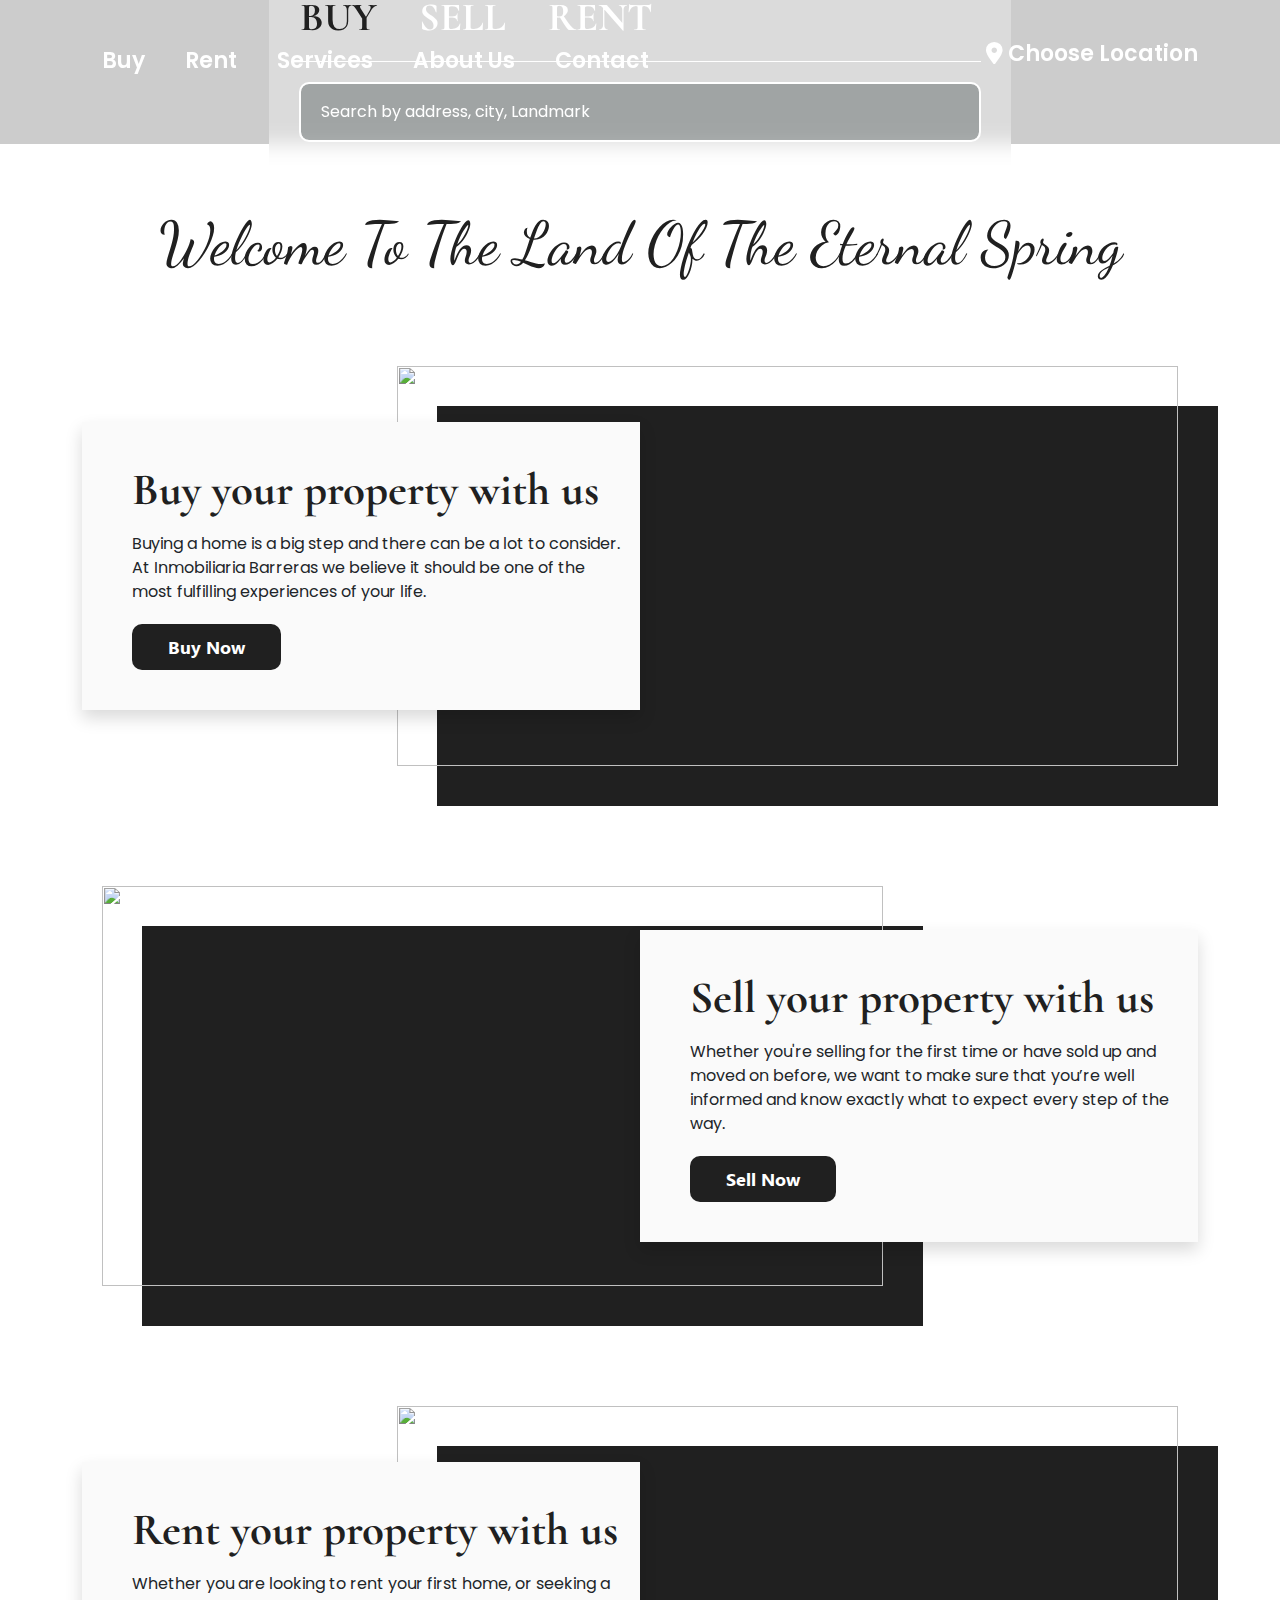
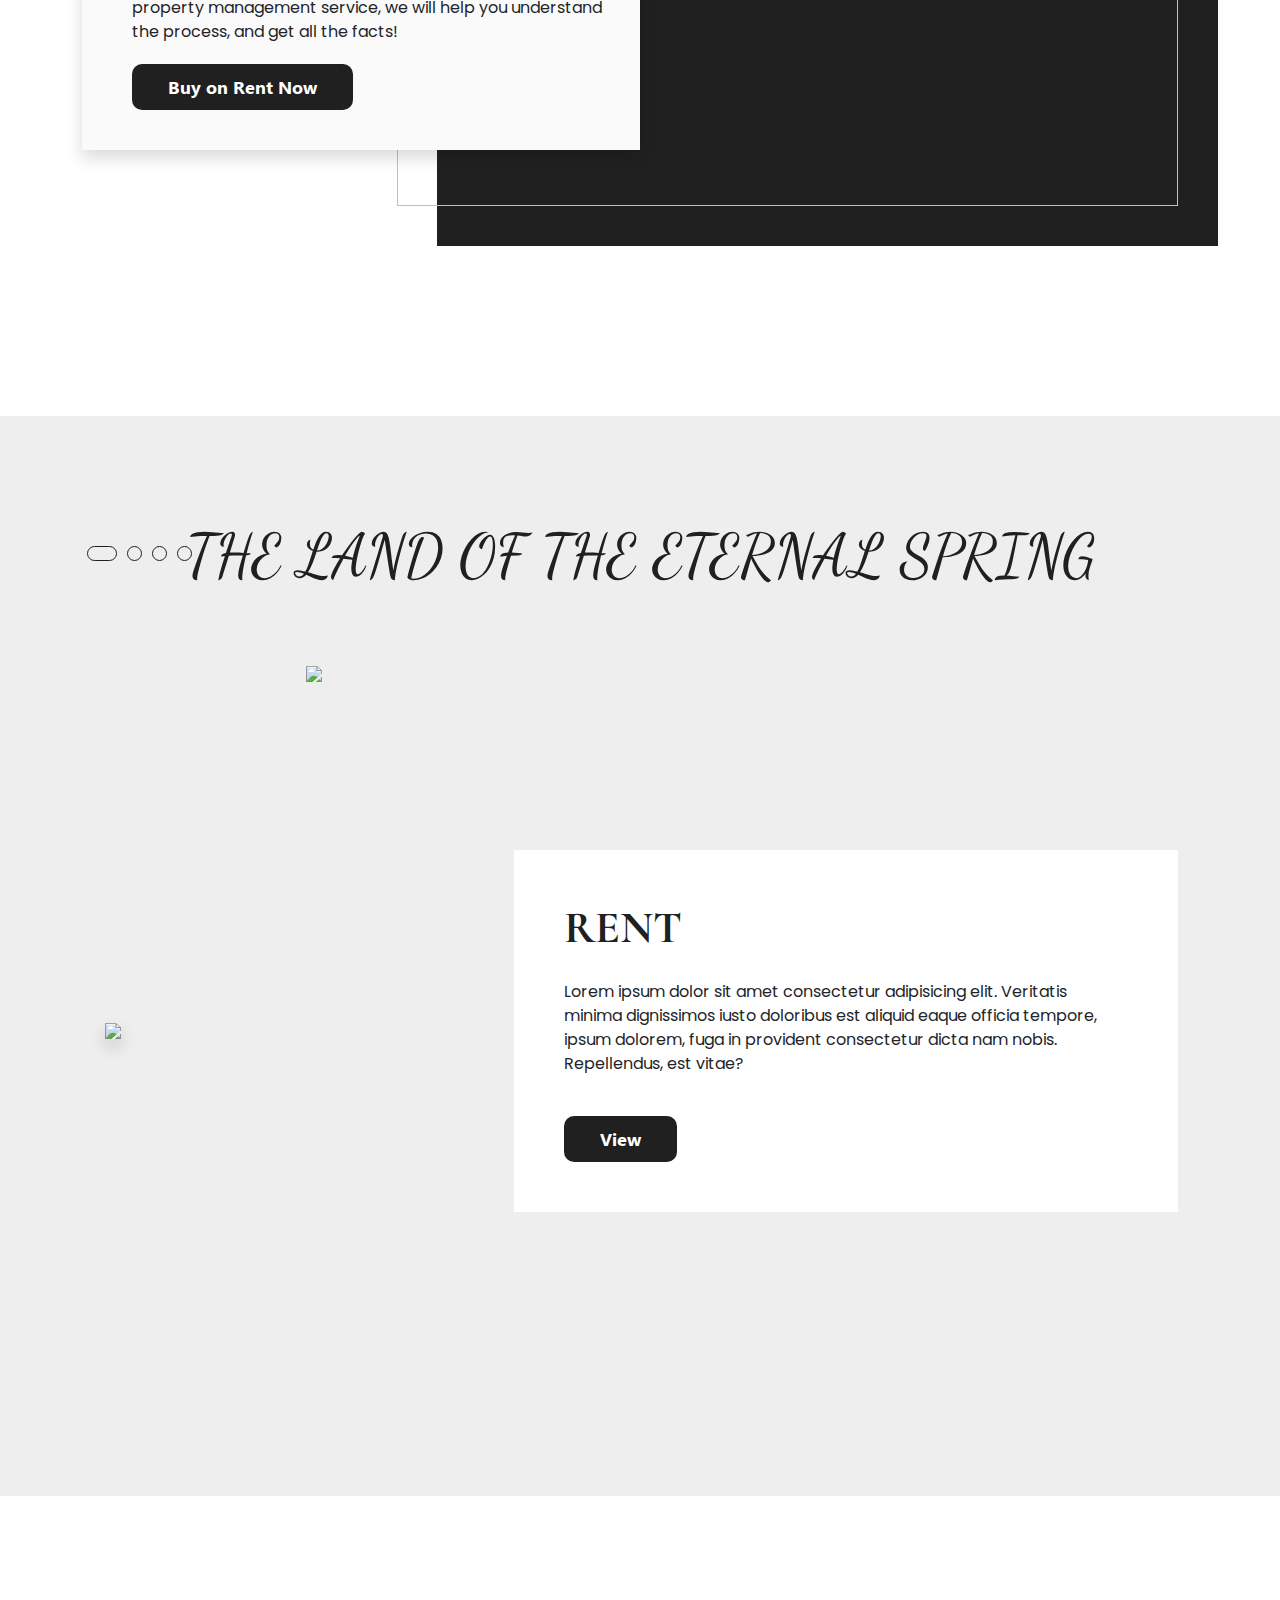
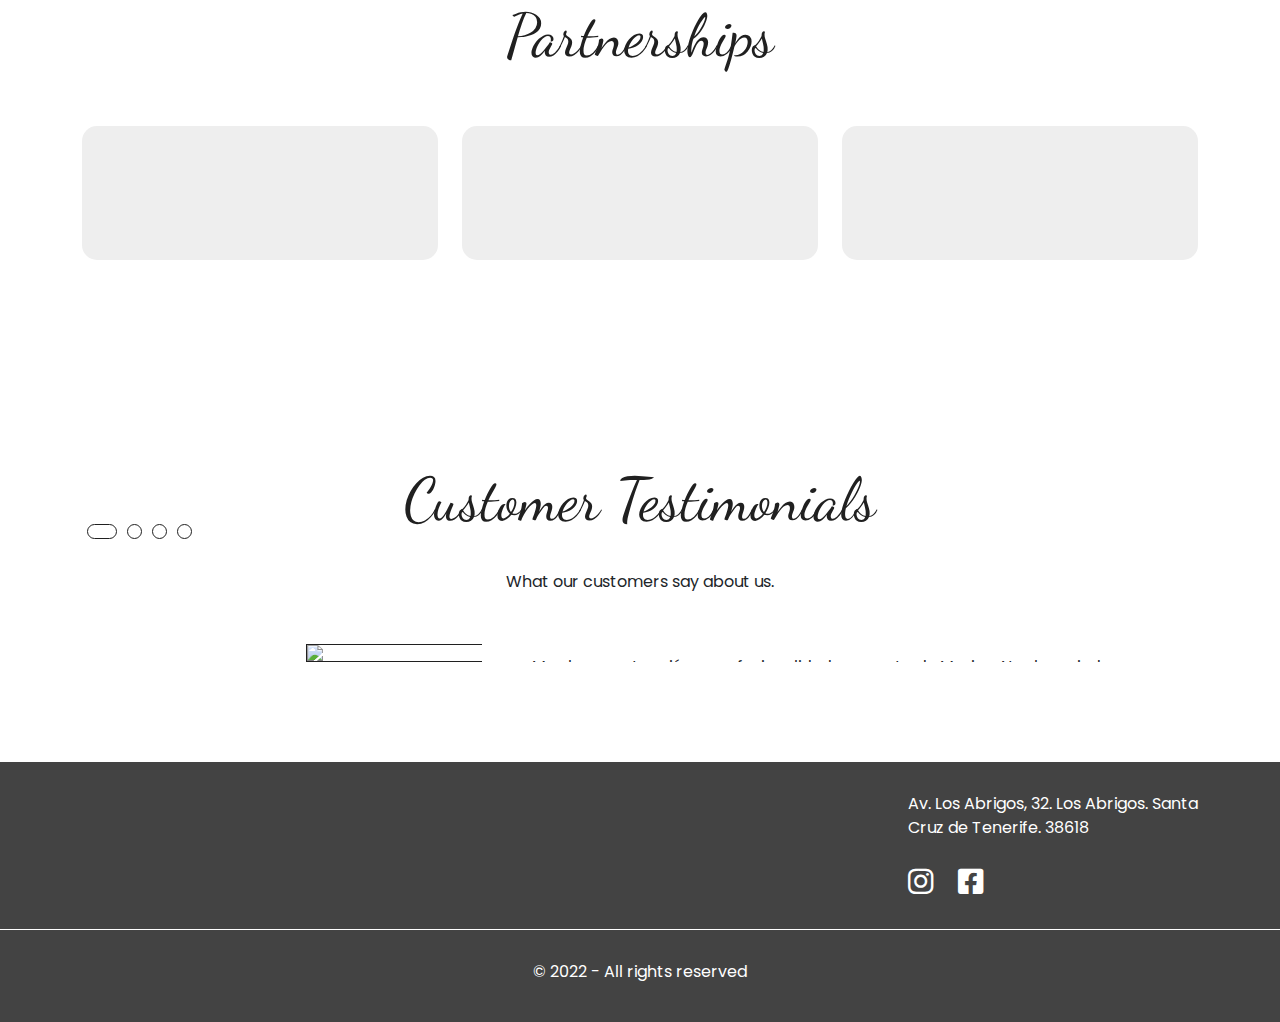
==== index.html @ 7370e5a2 "works" ====
<!doctype html>
<html lang="en">

<head>
    <title>Title</title>
    <!-- Required meta tags -->
    <meta charset="utf-8">
    <meta name="viewport" content="width=device-width, initial-scale=1, shrink-to-fit=no">

    <!-- Css File Link -->
    <link rel="stylesheet" href="assets/css/bootstrap.min.css">
    <link rel="stylesheet" href="assets/css/slick.css">
    <link rel="stylesheet" href="https://cdnjs.cloudflare.com/ajax/libs/font-awesome/6.1.1/css/all.min.css" integrity="sha512-KfkfwYDsLkIlwQp6LFnl8zNdLGxu9YAA1QvwINks4PhcElQSvqcyVLLD9aMhXd13uQjoXtEKNosOWaZqXgel0g==" crossorigin="anonymous" referrerpolicy="no-referrer"
    />
    <link rel="stylesheet" href="https://cdn.jsdelivr.net/npm/bootstrap-icons@1.8.3/font/bootstrap-icons.css">
    <link rel="stylesheet" href="assets/css/all.min.css">
    <link rel="stylesheet" href="assets/css/style.css">
</head>

<body>


    <!-- Header Start -->
    <header class="header">
        <div class="container">
            <nav class="navbar navbar-expand-lg">
                <div class=" header-content">
                    <div class="collapse navbar-collapse" id="navbarNav">
                        <ul class="navbar-nav">
                            <li class="nav-item">
                                <a class="nav-link active" aria-current="page" href="#">Buy</a>
                            </li>
                            <li class="nav-item">
                                <a class="nav-link" href="#">Rent</a>
                            </li>
                            <li class="nav-item">
                                <a class="nav-link" href="#">Services</a>
                            </li>
                            <li class="nav-item">
                                <a class="nav-link" href="#">About Us</a>
                            </li>
                            <li class="nav-item">
                                <a class="nav-link" href="#">Contact</a>
                            </li>
                        </ul>
                    </div>
                    <a class="navbar-brand header-logo pt-0 pb-0" href="#">
                        <img src="assets/images/logo.png" alt="" class="img-fluid">
                    </a>
                    <button class="navbar-toggler" type="button" data-bs-toggle="collapse" data-bs-target="#navbarNav" aria-controls="navbarNav" aria-expanded="false" aria-label="Toggle navigation">
                        <span class="navbar-toggler-icon"></span>
                    </button>
                    <div class="choose-location-content ms-auto">
                        <a href="#" class="choose-location-link">
                            <span><i class="fa-solid fa-location-dot"></i></span>
                            <span>Choose Location</span>
                        </a>
                    </div>
                </div>
            </nav>
        </div>
    </header>
    <!-- Header End -->


    <!-- Landing Section Start -->
    <section class="landing-section">
        <div class="landing-content">
            <div class="landing-video-content">
                <video autoplay muted loop playsinline preload="metadata" src="assets/images/Abama Resort.mp4" poster="assets/images/landing.png" width="100%" class="landing-video"></video>
                <!-- <img src="assets/images/video_play.png" alt="" class="img-fluid landing-video-icon"> -->
            </div>
            <div class="landing-tbas-content">
                <div class="container">
                    <div class="landing-serach">
                        <ul class="nav nav-tabs" id="myTab" role="tablist">
                            <li class="nav-item" role="presentation">
                                <button class="nav-link active ps-0" id="buy-tab" data-bs-toggle="tab" data-bs-target="#buy" type="button" role="tab" aria-controls="buy" aria-selected="true">BUY</button>
                            </li>
                            <li class="nav-item" role="presentation">
                                <button class="nav-link" id="sell-tab" data-bs-toggle="tab" data-bs-target="#sell" type="button" role="tab" aria-controls="sell" aria-selected="false">SELL</button>
                            </li>
                            <li class="nav-item" role="presentation">
                                <button class="nav-link" id="rent-tab" data-bs-toggle="tab" data-bs-target="#rent" type="button" role="tab" aria-controls="rent" aria-selected="false">RENT</button>
                            </li>
                        </ul>
                        <div class="tab-content" id="myTabContent">
                            <div class="tab-pane fade show active" id="buy" role="tabpanel" aria-labelledby="buy-tab">
                                <div class="landing-tab">
                                    <div class="landing-tab-serachbox position-relative">
                                        <input type="text" class="form-control" placeholder="Search by address, city, Landmark">
                                        <div class="landing-serach-img">
                                            <a href="#" class="btn landing-serach-btn"><img src="assets/images/serach.png" alt="" class="img-fluid"></a>
                                        </div>
                                    </div>
                                </div>
                            </div>
                            <div class="tab-pane fade" id="sell" role="tabpanel" aria-labelledby="sell-tab">
                                <div class="landing-tab">
                                    <div class="landing-tab-serachbox position-relative">
                                        <input type="text" class="form-control" placeholder="Search by address, city, Landmark">
                                        <div class="landing-serach-img">
                                            <a href="#" class="btn landing-serach-btn"><img src="assets/images/serach.png" alt="" class="img-fluid"></a>
                                        </div>
                                    </div>
                                </div>
                            </div>
                            <div class="tab-pane fade" id="rent" role="tabpanel" aria-labelledby="rent-tab">
                                <div class="landing-tab">
                                    <div class="landing-tab-serachbox position-relative">
                                        <input type="text" class="form-control" placeholder="Search by address, city, Landmark">
                                        <div class="landing-serach-img">
                                            <a href="#" class="btn landing-serach-btn"><img src="assets/images/serach.png" alt="" class="img-fluid"></a>
                                        </div>
                                    </div>
                                </div>
                            </div>
                        </div>
                    </div>
                </div>
            </div>
        </div>
    </section>
    <!-- Landing Section End -->

    <!-- Buy Property Section Start -->
    <section class="p-buy-section">
        <div class="container">
            <h2 class="p-buy-title text-center section-main-title">Welcome To The Land Of The Eternal Spring</h2>
            <div class="p-buy-content">
                <div class="p-buy-details shadow">
                    <h2 class="p-buy-details-title section-title">
                        Buy your property with us
                    </h2>
                    <p class="p-buy-details-discription section-discription">Buying a home is a big step and there can be a lot to consider. At Inmobiliaria Barreras we believe it should be one of the most fulfilling experiences of your life.</p>
                    <a href="#" class="btn btn-dark p-buy-btn">Buy Now</a>
                </div>
                <div class="p-buy-video-content">
                    <img src="assets/images/buy.png" alt="" class="img-fluid">
                    <!-- <video autoplay muted loop playsinline preload="metadata" src="assets/images/landing-v.mp4" poster="assets/images/buy.png" width="100%" height="100%" class="landing-video p-buy-video"></video> -->
                </div>
            </div>
        </div>
    </section>
    <!-- Buy Property Section End -->

    <!-- Sell Property Section Start -->
    <section class="p-sell-section">
        <div class="container">
            <div class="p-buy-content p-sell-content">
                <div class="p-buy-details  p-sell-details shadow">
                    <h2 class="p-buy-details-title section-title">
                        Sell your property with us
                    </h2>
                    <p class="p-buy-details-discription section-discription">
                        Whether you're selling for the first time or have sold up and moved on before, we want to make sure that you’re well informed and know exactly what to expect every step of the way.
                    </p>
                    <a href="#" class="btn btn-dark p-buy-btn">Sell Now</a>
                </div>
                <div class="p-buy-video-content p-sell-video-content">
                    <img src="assets/images/sell.png" alt="" class="img-fluid">
                    <!-- <video autoplay muted loop playsinline preload="metadata" src=" assets/images/sell.mov " poster=" assets/images/sell.png " width=" 100% " height=" 100% " class=" landing-video p-buy-video "></video> -->
                </div>
            </div>
        </div>
    </section>
    <!-- Sell Property Section End -->

    <!-- Rent Property Section Start -->
    <section class=" p-rent-section p-sell-section ">
        <div class=" container ">
            <div class=" p-buy-content p-rent-content ">
                <div class=" p-buy-details shadow ">
                    <h2 class=" p-buy-details-title section-title ">
                        Rent your property with us
                    </h2>
                    <p class=" p-buy-details-discription section-discription ">Whether you are looking to rent your first home, or seeking a property management service, we will help you understand the process, and get all the facts!</p>
                    <a href=" # " class=" btn btn-dark p-buy-btn p-rent-btn">Buy on Rent Now</a>
                </div>
                <div class=" p-buy-video-content ">
                    <img src="assets/images/rent.png" alt="" class="img-fluid">
                    <!-- <video autoplay muted loop playsinline preload="metadata" src=" assets/images/rent.mov " poster=" assets/images/rent.png " width=" 100% " height=" 100% " class=" landing-video p-buy-video "></video> -->
                </div>
            </div>
        </div>
    </section>
    <!-- Rent Property Section End -->

    <!-- Rent Property Slider Start -->
    <section class=" rent-slider-section ">
        <div class=" container ">
            <div class=" rent-slider-content ">
                <h2 class="rent-slider-title text-center section-main-title ">THE LAND OF THE ETERNAL SPRING
                </h2>
                <div class="rent-slider-list">
                    <div class="rent-slider-item ">
                        <div class=" rent-slider-img ">
                            <img src="assets/images/rent_3.png " alt=" " class="img-fluid">
                            <div class="rent-slider-img-two shadow">
                                <img src="assets/images/rent_4.png " alt=" " class="img-fluid">
                            </div>
                            <div class="rent-slider-details bg-white ">
                                <h2 class="rent-slider-details-title section-title">RENT</h2>
                                <p class="rent-slider-details-discription section-discription">Lorem ipsum dolor sit amet consectetur adipisicing elit. Veritatis minima dignissimos iusto doloribus est aliquid eaque officia tempore, ipsum dolorem, fuga in provident consectetur dicta nam nobis. Repellendus, est vitae?</p>
                                <a href="#" class="btn btn-dark ">View</a>
                            </div>
                        </div>
                    </div>
                    <div class="rent-slider-item ">
                        <div class=" rent-slider-img ">
                            <img src="assets/images/rent_3.png " alt=" " class="img-fluid">
                            <div class="rent-slider-img-two shadow">
                                <img src="assets/images/rent_4.png " alt=" " class="img-fluid">
                            </div>
                            <div class="rent-slider-details bg-white ">
                                <h2 class="rent-slider-details-title section-title">RENT</h2>
                                <p class="rent-slider-details-discription section-discription">Lorem ipsum dolor sit amet consectetur adipisicing elit. Veritatis minima dignissimos iusto doloribus est aliquid eaque officia tempore, ipsum dolorem, fuga in provident consectetur dicta nam nobis. Repellendus, est vitae?</p>
                                <a href="#" class="btn btn-dark ">View</a>
                            </div>
                        </div>
                    </div>
                    <div class="rent-slider-item ">
                        <div class=" rent-slider-img ">
                            <img src="assets/images/rent_3.png " alt=" " class="img-fluid">
                            <div class="rent-slider-img-two shadow">
                                <img src="assets/images/rent_4.png " alt=" " class="img-fluid">
                            </div>
                            <div class="rent-slider-details bg-white ">
                                <h2 class="rent-slider-details-title section-title">RENT</h2>
                                <p class="rent-slider-details-discription section-discription">Lorem ipsum dolor sit amet consectetur adipisicing elit. Veritatis minima dignissimos iusto doloribus est aliquid eaque officia tempore, ipsum dolorem, fuga in provident consectetur dicta nam nobis. Repellendus, est vitae?</p>
                                <a href="#" class="btn btn-dark ">View</a>
                            </div>
                        </div>
                    </div>
                    <div class="rent-slider-item ">
                        <div class=" rent-slider-img ">
                            <img src="assets/images/rent_3.png " alt=" " class="img-fluid">
                            <div class="rent-slider-img-two shadow">
                                <img src="assets/images/rent_4.png " alt=" " class="img-fluid">
                            </div>
                            <div class="rent-slider-details bg-white ">
                                <h2 class="rent-slider-details-title section-title">RENT</h2>
                                <p class="rent-slider-details-discription section-discription">Lorem ipsum dolor sit amet consectetur adipisicing elit. Veritatis minima dignissimos iusto doloribus est aliquid eaque officia tempore, ipsum dolorem, fuga in provident consectetur dicta nam nobis. Repellendus, est vitae?</p>
                                <a href="#" class="btn btn-dark ">View</a>
                            </div>
                        </div>
                    </div>

                </div>
            </div>
        </div>
    </section>
    <!-- Rent Property Slider End -->


    <!-- Partnerships Section Start -->
    <section class="partnership-section">
        <div class="container">
            <div class="partnership-content">
                <h2 class="partnership-title section-main-title text-center">Partnerships</h2>
                <div class="row">

                    <div class="col col-12 col-md-4">
                        <div class="partnership-item text-center">
                            <div class="partnership-img">
                                <img src="assets/images/tyco.png" alt="" class="img-fluid">
                            </div>
                        </div>
                    </div>
                    <div class="col col-12 col-md-4">
                        <div class="partnership-item text-center">
                            <div class="partnership-img">
                                <img src="assets/images/caser.png" alt="" class="img-fluid">
                            </div>
                        </div>
                    </div>
                    <div class="col col-12 col-md-4">
                        <div class="partnership-item text-center">
                            <div class="partnership-img">
                                <img src="assets/images/iberdrola.png" alt="" class="img-fluid">
                            </div>
                        </div>
                    </div>

                </div>
            </div>
        </div>
    </section>
    <!-- Partnerships Section End -->


    <!-- Lorenzo Section Start -->
    <section class="lorenzo-section">
        <div class="container">
            <div class="lorenzo-content">
                <h2 class="rent-slider-title text-center section-main-title lorenzo-title">Customer Testimonials
                </h2>
                <h4 class="lorenzo-subtitle text-center section-discription">What our customers say about us.
                </h4>
                <div class="rent-slider-list lorenzo-list">

                    <div class="rent-slider-item lorenzo-item">
                        <div class=" rent-slider-img  lorenzo-img">
                            <img src="assets/images/gara.png " alt=" " class="img-fluid">
                            <div class="rent-slider-details bg-white lorenzo-details">
                                <h2 class="rent-slider-details-title lorenzo-details-title section-title">Gara Lorenzo Martin
                                </h2>
                                <p class="rent-slider-details-discription section-discription mb-0 lorenzo-discription">
                                    Muy buena atención y profesionalidad por parte de Marina. Nos ha guiado y nos ha ayudado en todo el proceso de compraventa de la vivienda. Ahora somos propietarios y aún estamos en contacto. Recomendados 100%.</p>
                            </div>
                        </div>
                    </div>
                    <div class="rent-slider-item lorenzo-item">
                        <div class=" rent-slider-img  lorenzo-img">
                            <img src="assets/images/gara.png " alt=" " class="img-fluid">
                            <div class="rent-slider-details bg-white lorenzo-details">
                                <h2 class="rent-slider-details-title lorenzo-details-title section-title">Gara Lorenzo Martin
                                </h2>
                                <p class="rent-slider-details-discription section-discription mb-0 lorenzo-discription">
                                    Muy buena atención y profesionalidad por parte de Marina. Nos ha guiado y nos ha ayudado en todo el proceso de compraventa de la vivienda. Ahora somos propietarios y aún estamos en contacto. Recomendados 100%.</p>
                            </div>
                        </div>
                    </div>
                    <div class="rent-slider-item lorenzo-item">
                        <div class=" rent-slider-img  lorenzo-img">
                            <img src="assets/images/gara.png " alt=" " class="img-fluid">
                            <div class="rent-slider-details bg-white lorenzo-details">
                                <h2 class="rent-slider-details-title lorenzo-details-title section-title">Gara Lorenzo Martin
                                </h2>
                                <p class="rent-slider-details-discription section-discription mb-0 lorenzo-discription">
                                    Muy buena atención y profesionalidad por parte de Marina. Nos ha guiado y nos ha ayudado en todo el proceso de compraventa de la vivienda. Ahora somos propietarios y aún estamos en contacto. Recomendados 100%.</p>
                            </div>
                        </div>
                    </div>
                    <div class="rent-slider-item lorenzo-item">
                        <div class=" rent-slider-img  lorenzo-img">
                            <img src="assets/images/gara.png " alt=" " class="img-fluid">
                            <div class="rent-slider-details bg-white lorenzo-details">
                                <h2 class="rent-slider-details-title lorenzo-details-title section-title">Gara Lorenzo Martin
                                </h2>
                                <p class="rent-slider-details-discription section-discription mb-0 lorenzo-discription">
                                    Muy buena atención y profesionalidad por parte de Marina. Nos ha guiado y nos ha ayudado en todo el proceso de compraventa de la vivienda. Ahora somos propietarios y aún estamos en contacto. Recomendados 100%.</p>
                            </div>
                        </div>
                    </div>

                </div>
            </div>
        </div>
    </section>
    <!-- Lorenzo Section End -->


    <!-- Footer Start -->
    <footer class="footer">
        <div class="container">
            <div class="footer-content">
                <div class="footer-logo">
                    <a href="#"> <img src="assets/images/logo.png" alt="" class="img-fluid"></a>
                </div>
                <div class="footer-contact">
                    <a href="#" class="text-decoration-none">
                        <h4 class="footer-location section-discription text-white">
                            <img src="assets/images/location.png" alt="" class="img-fluid"> Av. Los Abrigos, 32. Los Abrigos. Santa <br> Cruz de Tenerife. 38618</h4>
                    </a>
                    <div class="footer-social">
                        <a href="#" class="footer-social-insta text-decoration-none">
                            <i class="fa-brands fa-instagram"></i>
                        </a>
                        <a href="#" class="footer-social-facebook text-decoration-none">
                            <i class="fa-brands fa-facebook-square"></i>
                        </a>
                    </div>
                </div>
            </div>
        </div>
        <div class="footer-copyright">
            <h5 class="section-discription text-center text-white">© 2022 - All rights reserved</h5>
        </div>
    </footer>
    <!-- Footer end -->






    <!-- Js File Link -->
    <script src=" assets/js/jquery-3.6.0.min.js "></script>
    <script src=" assets/js/bootstrap.bundle.min.js "></script>
    <script src=" assets/js/slick.min.js "></script>
    <script src=" assets/js/custom.js "></script>
</body>

</html>
---- assets/css/style.css ----
@import url('https://fonts.googleapis.com/css2?family=Cormorant:ital,wght@0,300;0,400;0,500;0,600;0,700;1,300;1,400;1,500;1,600;1,700&family=Dancing+Script:wght@400;500;600;700&family=Poppins:ital,wght@0,100;0,200;0,300;0,400;0,500;0,600;0,700;0,800;0,900;1,100;1,200;1,300;1,400;1,500;1,600;1,700;1,800;1,900&display=swap');
@font-face {
    font-family: 'Segoe UI';
    src: url('../webfonts/SegoeUI-Bold.woff2') format('woff2'), url('../webfonts/SegoeUI-Bold.woff') format('woff'), url('../webfonts/SegoeUI-Bold.ttf') format('truetype');
    font-weight: bold;
    font-style: normal;
    font-display: swap;
}

@font-face {
    font-family: 'Segoe UI';
    src: url('../webfonts/SegoeUI-BoldItalic.woff2') format('woff2'), url('../webfonts/SegoeUI-BoldItalic.woff') format('woff'), url('../webfonts/SegoeUI-BoldItalic.ttf') format('truetype');
    font-weight: bold;
    font-style: italic;
    font-display: swap;
}

@font-face {
    font-family: 'Segoe UI';
    src: url('../webfonts/SegoeUI-Italic.woff2') format('woff2'), url('../webfonts/SegoeUI-Italic.woff') format('woff'), url('../webfonts/SegoeUI-Italic.ttf') format('truetype');
    font-weight: normal;
    font-style: italic;
    font-display: swap;
}

@font-face {
    font-family: 'Segoe UI';
    src: url('../webfonts/SegoeUI.woff2') format('woff2'), url('../webfonts/SegoeUI.woff') format('woff'), url('../webfonts/SegoeUI.ttf') format('truetype');
    font-weight: normal;
    font-style: normal;
    font-display: swap;
}


/************ Common Class Start ******************/

.section-main-title {
    font-size: 60px;
    line-height: 80px;
    font-weight: 400;
    color: #202020;
    font-family: 'Dancing Script', cursive;
    margin-bottom: 82px;
}

.section-title {
    font-size: 60px;
    line-height: 80px;
    font-weight: bold;
    color: #202020;
    font-family: 'Cormorant', serif;
}

.section-discription {
    font-size: 20px;
    font-weight: 400;
    line-height: 30px;
    font-family: 'Poppins', sans-serif;
}

.btn {
    transition: 0.5s;
}

.btn:focus {
    box-shadow: none;
}

.btn:hover {
    opacity: 0.9;
    transition: 0.5s;
}


/************ Common Class End ******************/


/************** Header Start **************/

.nav-link {
    font-size: 22px;
    font-weight: 600;
    line-height: 33px;
    color: #ffffff;
    padding-top: 14px;
    padding-bottom: 0;
    font-family: 'Poppins', sans-serif;
}

.nav-link:hover {
    color: #ffffff;
    opacity: 0.8;
}

.navbar-expand-lg .navbar-nav .nav-link {
    padding-right: 20px;
    padding-left: 20px;
}

.navbar {
    padding-top: 30px;
    padding-bottom: 0;
    z-index: 2;
}

.header-content {
    display: flex;
    align-items: center;
    width: 100%;
}

.header-logo {
    margin-left: 100px;
}

.navbar-collapse {
    flex-grow: unset;
}

.choose-location-link {
    text-decoration: none;
    font-size: 22px;
    font-weight: 600;
    line-height: 33px;
    color: #ffffff;
    font-family: 'Poppins', sans-serif;
}


/************** Header End **************/


/***************** Landing Section Start ***************/

.landing-section {
    margin-top: -90px;
    position: relative;
    z-index: 1;
}

.landing-video-content {
    position: relative;
}

.landing-video-content img {
    width: 100px;
    position: absolute;
    top: 50%;
    left: 50%;
    transform: translate(-50%, -50%);
    border-radius: 50%;
}

.landing-video-content::before {
    content: "";
    position: absolute;
    left: 0;
    top: 0;
    background-color: rgba(0, 0, 0, 0.2);
    width: 100%;
    height: 100%;
}


/* Landing Tab Start */

.landing-tbas-content {
    position: absolute;
    top: 50%;
    left: 50%;
    transform: translate(-50%, -50%);
}

.landing-serach {
    width: 742px;
    max-width: 100%;
    padding: 30px;
    background-color: rgba(255, 255, 255, 0.3);
    border-radius: 10px;
    backdrop-filter: blur(10px);
}

.nav-tabs .nav-item.show .nav-link,
.nav-tabs .nav-link.active {
    color: #202020;
    background-color: transparent;
    border-color: transparent;
}

.nav-tabs .nav-link {
    padding: 0 20px 17px;
    font-size: 40px;
    font-weight: bold;
    line-height: 53px;
    font-family: 'Cormorant', serif;
}

.nav-tabs .nav-link:focus,
.nav-tabs .nav-link:hover {
    border-color: transparent;
}

.nav-tabs {
    border-bottom: 1px solid #ffffff;
    margin-bottom: 20px;
}

.form-control::placeholder {
    font-size: 16px;
    font-weight: 400;
    line-height: 25px;
    color: #ffffff;
    font-family: 'Poppins', sans-serif;
}

.form-control {
    padding: 16px 20px;
    background-color: rgba(101, 109, 109, 0.5);
    border: 2px solid #ffffff;
    border-radius: 10px;
}

.form-control:focus {
    box-shadow: none;
    background-color: rgba(101, 109, 109, 0.5);
    border-color: #ffffff;
    color: #ffffff;
}

.landing-serach-img {
    position: absolute;
    right: 25px;
    top: 15px;
    z-index: 1;
}

.landing-serach-btn {
    border: none;
    font-size: 0;
    padding: 0;
}


/* Landing Tab End */


/***************** Landing Section End ***************/


/********** Propertices Section Start ***************/

.property-detail-slider-section {
    margin-top: 0;
}

.properties-section {
    background-image: url('../images/lake.png');
    background-repeat: no-repeat;
    background-size: cover;
    margin-top: -90px;
    position: relative;
}

.properties-title {
    padding: 284px 0;
    position: relative;
    z-index: 2;
}

.properties-section::before {
    content: "";
    position: absolute;
    left: 0;
    top: 0;
    background-color: rgba(0, 0, 0, 0.2);
    width: 100%;
    height: 100%;
}


/********** Propertices Section End ***************/


/*********** Home Structure Section Start *********/

.home-structure-section {
    padding-top: 100px;
    padding-bottom: 60px;
}

.home-structure-content {
    border: 1px solid #202020;
    padding: 30px 25px;
    border-radius: 15px;
}

.form-label {
    font-weight: bold;
    line-height: 24px;
    font-family: 'Cormorant', serif;
    margin-bottom: 10px;
}

.form-select {
    padding: 9px 25px;
    background-color: #ffffff;
    border: 1px solid #707070;
    border-radius: 5px;
    font-weight: 400;
    line-height: 24px;
    background-image: url('../images/select-arrow.png');
    background-size: 30px;
    background-position: right 22px center;
    font-family: 'Poppins', sans-serif;
}

.home-structure-select .form-label {
    width: 100%;
}

.home-structure-select .form-control {
    padding: 9px 25px;
    border: 1px solid #707070;
    font-weight: 400;
    line-height: 24px;
    border-radius: 5px;
    font-family: 'Poppins', sans-serif;
    background-color: #ffffff;
}

.home-structure-select .form-control:focus {
    color: #202020;
}

.form-select:focus {
    background-color: #ffffff;
    color: #202020;
    border-color: #707070;
}

.form-select option:hover {
    background-color: rgba(0, 0, 0, 0.04);
}

.select2-container--default .select2-selection--single {
    border-radius: 5px;
    height: 44px;
    border: 1px solid #707070;
}

.select2-container .select2-selection--single .select2-selection__rendered {
    padding: 10px 25px;
    color: #202020;
    line-height: 24px;
    font-weight: 400;
    font-family: 'Poppins', sans-serif;
}

.select2-container--default .select2-results__option--highlighted.select2-results__option--selectable {
    background-color: rgba(0, 0, 0, 0.04);
    color: #212529;
}

.select2-container--default .select2-selection--single .select2-selection__arrow {
    top: 10px;
    right: 22px;
    background-image: url('../images/select-arrow.png');
    background-repeat: no-repeat;
    width: 30px;
}

.select2-container--default .select2-selection--single .select2-selection__arrow b {
    border-style: inherit;
}

.home-structure-select {
    margin-bottom: 20px;
}

.home-structure-select .home-structure-serach-btn {
    padding: 17px 70px;
    border-radius: 15px;
}


/* reference: https://css-tricks.com/styling-cross-browser-compatible-range-inputs-css/ */

@mixin slider-track {
    width: $trackWidth;
    height: $trackHeight;
    background: $trackColor;
    border-radius: 100px;
    cursor: pointer;
}

@mixin slider-thumb {
    width: $thumbWidth;
    height: $thumbWidth;
    background: $thumbColor;
    margin-top: -5px;
    border-radius: 100%;
    -webkit-appearance: none;
    cursor: pointer;
}

// container
.range-slider-container {
    max-width: 300px;
}

// generic
input[type=range] {
    width: 100%;
    -webkit-appearance: none;
}

input[type=range]:focus {
    outline: none;
}

// Webkit
input[type=range]::-webkit-slider-runnable-track {
    @include slider-track;
}

input[type=range]::-webkit-slider-thumb {
    @include slider-thumb;
}

// Firefox
input[type=range]::-moz-range-track {
    @include slider-track;
    width: 100%;
}

input[type=range]::-moz-range-thumb {
    @include slider-thumb;
}

// IE - quick fix
input[type=range]::-ms-track {
    width: 100%;
    height: 8.4px;
    cursor: pointer;
    animate: 0.2s;
    background: transparent;
    border-color: transparent;
    border-width: 16px 0;
    color: transparent;
}

input[type=range]::-ms-fill-lower {
    @include slider-track;
    width: 100%;
}

input[type=range]::-ms-fill-upper {
    @include slider-track;
    width: 100%;
}

input[type=range]::-ms-thumb {
    @include slider-thumb;
    margin-top: -2.5px;
}


/*********** Home Structure Section End *********/


/********* Florence Section Start *************/

.florence-section {
    padding-bottom: 100px;
}

.florence-title {
    font-size: 34px;
    font-weight: bold;
    line-height: 41px;
    margin-bottom: 20px;
    font-family: 'Cormorant', serif;
}

.florence-location {
    margin-bottom: 20px;
}

.florence-location i {
    margin-right: 15px;
}

.florence-home-item {
    font-size: 18px;
    font-weight: 400;
    line-height: 27px;
    margin-right: 15px;
    font-family: 'Poppins', sans-serif;
    display: inline-flex;
    align-items: center;
}

.florence-home-item img {
    margin-right: 11px;
}

.florence-img {
    position: relative;
}

.florence-details {
    background-color: #ffffff;
    padding: 30px 30px;
    border: 1px solid #202020;
    width: 80%;
    margin: -50px auto 0;
    position: relative;
}

.florence-item {
    margin-bottom: 50px;
}

.florence-bedroom {
    margin-bottom: 30px;
}

.florence-btn {
    padding: 9px 44px;
}

.florence-img-two img {
    margin-left: auto;
    display: inherit;
}

.florence-details-two {
    right: unset;
    left: 0;
}


/********* Florence Section End *************/


/************* Buy Property Section Start *************/

.p-buy-section {
    padding: 90px 0 100px;
}

.p-buy-details {
    background-color: #FAFAFA;
    padding: 135px 50px 145px 25px;
}

.p-buy-details-title {
    margin-bottom: 32px;
    padding-left: 60px;
}

.p-buy-details-discription {
    padding-left: 60px;
    margin-bottom: 26px;
}

.p-buy-btn {
    margin-left: 60px;
}

.btn-dark {
    color: #fff;
    background-color: #202020;
    border-color: transparent;
    font-size: 18px;
    font-weight: bold;
    line-height: 24px;
    border-radius: 10px;
    padding: 17px 71px;
    font-family: 'Segoe UI';
}

.p-buy-content {
    position: relative;
    display: flex;
    align-items: center;
}

.p-buy-details {
    width: 896px;
    max-width: 100%;
    margin-top: 110px;
    position: relative;
    z-index: 2;
}

.p-buy-video-content {
    position: absolute;
    top: 0px;
    right: 20px;
    z-index: 1;
}

.p-buy-video-content::before {
    content: "";
    position: absolute;
    width: 100%;
    height: 100%;
    background-color: #202020;
    top: 40px;
    z-index: -1;
    right: -40px;
}


/************* Buy Property Section End *************/


/************ Sell Property Section Start ***********/

.p-sell-section {
    padding: 100px 0;
}

.p-sell-content {
    flex-direction: row-reverse;
}

.p-sell-video-content {
    left: 20px;
    right: unset;
}

.p-sell-details {
    background-color: #FAFAFA;
    padding: 135px 50px 145px 50px;
}


/********** Sell Property Section End *************/


/*********** Rent Property Slider Start **********/

.rent-slider-section {
    background-color: #EEEEEE;
    padding: 100px 0;
    margin-top: 150px;
}

.rent-slider-title {
    margin-bottom: 70px;
}

.rent-slider-img {
    position: relative;
}

.rent-slider-img-two {
    position: absolute;
    top: 48px;
    left: -165px;
}

.rent-slider-img-two {
    position: absolute;
    top: 50%;
    left: -117px;
    transform: translateY(-50%);
}

.rent-slider-item {
    position: relative;
    padding: 0 120px;
    margin: 0 20px;
}

.rent-slider-details {
    padding: 50px;
    position: absolute;
    right: -120px;
    top: 50%;
    width: 664px;
    max-width: 100%;
    transform: translateY(-50%);
}

.rent-slider-details-title {
    margin-bottom: 25px;
}

.rent-slider-details-discription {
    margin-bottom: 40px;
}

.slick-arrow {
    font-size: 0;
    border: none;
    background: none;
    position: absolute;
    z-index: 1;
    top: -130px;
    right: 0;
}

.slick-next::after {
    content: url('../images/right.png');
    background-repeat: no-repeat;
    position: absolute;
}

.slick-prev::after {
    content: url('../images/left.png');
    background-repeat: no-repeat;
    position: absolute;
    right: 20px;
}

.slick-dots {
    list-style: none;
    padding-left: 0;
    display: flex;
    align-items: center;
    position: absolute;
    z-index: 1;
    top: -130px;
}

.slick-dots button {
    font-size: 0;
    border-radius: 50%;
    border: 1px solid #202020;
    width: 15px;
    height: 15px;
    background: none;
    margin: 5px;
    transition: 1s;
}

.slick-active button {
    width: 30px;
    border-radius: 10px;
    transition: 1s;
}

.p-rent-btn {
    padding: 17px 35px;
}


/*********** Rent Property Slider Start **********/


/************ Partnership Section Start *********/

.partnership-section {
    padding: 100px 0;
}

.partnership-title {
    margin-bottom: 50px;
}

.partnership-item {
    background-color: #EEEEEE;
    padding: 86px 110px;
    border-radius: 15px;
    display: flex;
    align-items: center;
    justify-content: center;
    height: 100%;
}


/************ Partnership Section End ***********/


/*********** Lorenzo Section Start **************/

.lorenzo-section {
    padding: 100px 0;
}

.lorenzo-img img {
    border: 1px solid #202020;
}

.lorenzo-title {
    margin-bottom: 30px;
}

.lorenzo-subtitle {
    margin-bottom: 50px;
}

.lorenzo-details-title {
    margin-bottom: 20px;
    line-height: 72px;
}

.lorenzo-details {
    width: 696px;
}

.lorenzo-section {
    background-image: url('../images/gara-bg.png');
    background-repeat: no-repeat;
    background-size: cover;
}


/*********** Lorenzo Section End **************/


/*********** Property Detail Page Start **************/

.property-detail-slider-section {
    margin-top: 0;
}

.property-detail-slider-list .slick-dots {
    position: static;
    justify-content: center;
    margin-top: 40px;
}

.property-detail-section {
    padding: 50px 0 25px;
}

.property-tags-title {
    font-family: 'Cormorant', serif;
    font-size: 22px;
    font-weight: 700;
    margin-bottom: 25px;
}

.property-tags-list {
    padding: 0;
    margin: 0;
    list-style: none;
    display: flex;
    align-items: center;
    flex-wrap: wrap;
    margin-bottom: 50px;
}

.property-tags-link {
    display: block;
    font-size: 16px;
    text-decoration: none;
    color: #fff;
    padding: 5px 20px;
    background-color: #000000;
    border-radius: 20px;
    transition: all ease-in-out 0.3s;
}

.property-tags-link:hover {
    color: #fff;
    opacity: 0.7;
}

.property-tags-item {
    margin-right: 15px;
    margin-bottom: 5px;
}

.property-description-title {
    font-family: 'Cormorant', serif;
    font-size: 60px;
    margin-bottom: 20px;
}

.property-description-content {
    font-size: 20px;
    margin-bottom: 40px;
}

.property-details-form {
    margin-bottom: 50px;
}

.property-details-form .form-control {
    background-color: #fff;
    border: 1px solid rgba(112, 112, 112, 0.5);
    color: #000;
}

.property-details-form .form-control::placeholder {
    color: #000;
}

.property-map iframe {
    width: 100%;
    height: 600px;
}

.related-properties-img img {
    width: 100%;
    height: 325px;
    object-fit: cover;
    border-radius: 15px 15px 0 0;
}

.related-properties-card {
    border: 1px solid #202020;
    border-radius: 15px;
}

.related-properties-body {
    padding: 20px;
}

.related-properties-content {
    padding: 100px 0;
}

.related-properties-title {
    font-size: 22px;
    font-family: 'Cormorant', serif;
    margin-bottom: 15px;
}

.related-properties-body .florence-location {
    margin-bottom: 15px;
    font-size: 18px;
}

.related-properties-body .florence-bedroom {
    margin-bottom: 0;
}

.related-properties-body .florence-home-item {
    font-size: 16px;
}


/*********** Property Detail Page End **************/


/*********** About Page End **************/

.about-landing-section {
    background-image: url(../images/about-landing-back.png);
}

.why-barreras-section {
    padding: 100px 0;
}

.why-barreras-img {
    position: relative;
    width: 635px;
    max-width: 100%;
}

.why-barreras-img::before {
    content: "";
    position: absolute;
    width: 100%;
    height: 100%;
    background-color: #202020;
    top: 40px;
    z-index: -1;
    right: -40px;
}

.why-barreras-title {
    font-size: 60px;
    font-family: 'Cormorant', serif;
    margin-bottom: 50px;
}

.why-barreras-content-discription {
    font-size: 20px;
    margin-bottom: 50px;
}

.our-team-section {
    padding: 100px 0;
}

.our-team-section .section-main-title {
    margin-bottom: 50px;
}

.our-team-card-img img {
    border-radius: 10px;
    border: 5px solid #fff;
    box-shadow: 0 0 10px rgba(0, 0, 0, 0.2);
}

.our-team-card-body {
    color: #fff;
    background-color: #000;
    border: 5px solid #fff;
    border-radius: 10px;
    box-shadow: 0 0 10px rgba(0, 0, 0, 0.2);
    width: 80%;
    margin: -100px auto 0;
    text-align: center;
    padding: 30px;
    position: relative;
    z-index: 10;
}

.country-list {
    list-style: none;
    padding: 0;
    margin: 0;
    display: flex;
    align-items: center;
    justify-content: center;
}

.country-item {
    margin: 0 15px;
}

.country-item img {
    width: 30px;
    height: 20px;
    object-fit: cover;
    border-radius: 5px;
    border: 2px solid #fff;
}

.our-team-member-name {
    font-size: 30px;
    font-weight: bold;
    font-family: 'Cormorant', serif;
}

.our-team-member-number {
    color: #fff;
    font-size: 20px;
    text-decoration: none;
    margin-bottom: 15px;
    display: inline-block;
}

.our-team-member-number:hover {
    color: #fff;
    opacity: 0.8;
}


/*********** About Page End **************/


/*************** Footer Start ****************/

.footer {
    background-color: #434343;
    padding: 40px 0;
}

.footer-content {
    display: flex;
    align-items: center;
    justify-content: space-between;
    padding-bottom: 40px;
}

.footer-location {
    display: flex;
    align-items: center;
    margin-bottom: 27px;
}

.footer-location img {
    margin-right: 15px;
}

.footer-social {
    margin-left: 15px;
}

.footer-social-insta {
    margin-right: 20px;
}

.footer-social i {
    font-size: 29px;
    color: #ffffff;
}

.footer-social-insta {
    margin-right: 20px;
}

.footer-social i:hover {
    color: rgb(214, 170, 170);
}

.footer-copyright {
    border-top: 1px solid #ffffff;
    padding-top: 40px;
}


/*************** Footer Start ****************/


/*************** Responsive Start *****************/

@media (min-width: 1700px) {
    .container {
        max-width: 1600px;
    }
}

@media (max-width: 1600px) {
    .btn-dark {
        padding: 10px 35px;
    }
    .p-buy-details {
        padding: 40px 20px;
        position: absolute;
        top: 50%;
        transform: translateY(-50%);
        margin: 0;
        width: 50%;
    }
    .p-buy-video-content {
        position: relative;
        margin-left: auto;
        width: 70%;
    }
    .p-sell-video-content {
        margin-left: 0;
        margin-right: auto;
    }
    .section-title {
        font-size: 45px;
        line-height: 55px;
    }
    .section-discription {
        font-size: 16px;
        line-height: 24px;
    }
    .p-buy-details-title {
        margin-bottom: 15px;
        padding-left: 30px;
    }
    .p-buy-details-discription {
        padding-left: 30px;
        margin-bottom: 20px;
    }
    .p-buy-btn {
        margin-left: 30px;
    }
    .p-buy-video-content>img {
        width: 100%;
        height: 400px;
        object-fit: cover;
        object-position: center;
    }
    .p-buy-section {
        padding: 60px 0;
    }
    .p-sell-section {
        padding: 60px 0;
    }
    .rent-slider-img>img {
        width: 80%;
        margin: auto;
        height: 730px;
        object-fit: cover;
    }
    .partnership-item {
        padding: 55px 60px;
    }
    .lorenzo-section .rent-slider-img>img {
        height: auto;
        width: 80%;
    }
    .footer {
        padding: 30px 0;
    }
    .footer-content {
        padding-bottom: 30px;
    }
    .footer-copyright {
        padding-top: 30px;
    }
    .footer-copyright p {
        margin-bottom: 0;
    }
}

@media (max-width: 1199px) {
    .p-buy-details-title {
        padding-left: 0;
    }
    .p-buy-details-discription {
        padding-left: 0;
    }
    .p-buy-btn {
        margin-left: 0;
    }
    .section-title {
        font-size: 36px;
        line-height: 45px;
    }
    .section-main-title {
        font-size: 40px;
        line-height: 50px;
        margin-bottom: 40px;
    }
    .p-buy-video-content::before {
        top: 30px;
        right: -30px;
    }
    .rent-slider-img>img {
        height: 500px;
    }
    .rent-slider-details {
        padding: 30px;
    }
    .rent-slider-details-title {
        margin-bottom: 15px;
    }
    .rent-slider-details-discription {
        margin-bottom: 20px;
    }
    .rent-slider-section {
        padding: 70px 0;
        margin-top: 60px;
    }
    .slick-arrow,
    .slick-dots {
        top: -80px;
    }
    .partnership-item {
        padding: 25px 30px;
    }
    .lorenzo-section .rent-slider-img>img {
        width: 100%;
    }
    .section-main-title {
        margin-bottom: 20px;
    }
    .footer-location {
        margin-bottom: 20px;
    }
    .footer-logo img {
        width: 150px;
    }
    .footer-location img {
        width: 32px;
    }
    .footer-social {
        margin-left: 10px;
    }
    .footer-social i {
        font-size: 22px;
    }
    .footer-social-insta {
        margin-right: 15px;
    }
    .footer-content {
        padding-bottom: 20px;
    }
    .footer-copyright {
        padding-top: 20px;
    }
    .footer {
        padding: 20px 0;
    }
    .lorenzo-section {
        padding: 70px 0;
    }
    .lorenzo-content .slick-arrow,
    .lorenzo-content .slick-dots {
        top: -120px;
    }
    .lorenzo-details {
        width: 75%;
    }
    .florence-details {
        padding: 20px;
        width: 85%;
    }
    .florence-title {
        font-size: 32px;
        margin-bottom: 20px;
    }
    .florence-location {
        margin-bottom: 10px;
    }
    .florence-home-item img {
        width: 25px;
    }
    .florence-bedroom {
        margin-bottom: 15px;
    }
    .home-structure-section {
        padding-top: 60px;
        padding-bottom: 50px;
    }
    .property-detail-slider-section {
        margin-top: 0;
    }
    .property-detail-slider-section .rent-slider-img-two {
        height: 70%;
    }
    .property-detail-slider-section .rent-slider-img-two img {
        height: 100%;
    }
}

@media (max-width: 991px) {
    .section-title {
        font-size: 32px;
        line-height: 40px;
    }
    .section-main-title {
        margin-bottom: 30px;
    }
    .p-buy-details {
        padding: 30px 20px;
        width: 60%;
    }
    .slick-dots {
        position: static;
        justify-content: center;
        margin-bottom: 0;
        margin-top: 20px;
    }
    .rent-slider-img>img {
        width: 100%;
        height: 400px;
    }
    .rent-slider-details {
        padding: 20px;
        right: -60px;
        width: 90%;
    }
    .lorenzo-details {
        right: -40px;
    }
    .rent-slider-img-two {
        left: -40px;
        max-width: 100%;
    }
    .lorenzo-section .rent-slider-img>img {
        width: 100%;
        height: 350px;
    }
    .rent-slider-item {
        padding: 0 40px;
    }
    .rent-slider-img-two {
        left: -35px;
    }
    .partnership-section {
        padding: 70px 0;
    }
    .florence-title {
        font-size: 24px;
        margin-bottom: 10px;
    }
    .florence-home-item {
        font-size: 16px;
        margin: 0;
        align-items: center;
        display: flex;
        justify-content: flex-start;
    }
    .florence-img-two img {
        margin-left: 0;
    }
    .florence-details {
        padding: 15px;
        width: 85%;
    }
    .btn-dark {
        padding: 8px 35px;
        font-size: 16px;
    }
    .properties-title {
        padding: 180px 0;
    }
    .property-detail-slider-section .rent-slider-img>img {
        height: 550px;
    }
    .property-detail-slider-section .rent-slider-img-two {
        width: 70%;
    }
    .property-detail-slider-section .rent-slider-img-two {
        width: 100%;
    }
    .property-detail-slider-section .rent-slider-img-two img {
        width: 100%;
    }
    .property-description-title {
        font-size: 40px;
    }
    .property-tags-list {
        margin-bottom: 30px;
    }
    .property-description-content {
        font-size: 16px;
        margin-bottom: 30px;
    }
    .property-tags-item {
        margin-right: 10px;
    }
    .related-properties-card {
        margin-bottom: 20px;
    }
    .property-map iframe {
        height: 300px;
    }
    .related-properties-content {
        padding: 50px 0 0;
    }
}

@media (max-width: 767px) {
    .landing-tbas-content {
        position: static;
        transform: unset;
        width: 100%;
        margin: -60px auto 0;
    }
    .landing-serach {
        background-color: rgba(0, 0, 0, 0.2);
        padding: 15px;
    }
    .nav-tabs .nav-link {
        padding: 0 10px 10px;
        font-size: 22px;
        line-height: 1;
    }
    .nav-tabs {
        margin-bottom: 15px;
    }
    .landing-serach-img {
        position: static;
        margin-top: 10px;
    }
    .landing-serach-btn {
        display: block;
        background-color: #202020;
        padding: 10px;
    }
    .section-main-title {
        font-size: 28px;
        line-height: 1.5;
    }
    .p-buy-content {
        flex-direction: column-reverse;
    }
    .p-buy-video-content {
        width: 100%;
        right: 0;
    }
    .p-buy-details {
        position: static;
        width: 90%;
        transform: unset;
        margin-top: -100px;
    }
    .p-buy-video-content {
        left: unset;
    }
    .p-buy-video-content::before {
        top: 10px;
        right: -10px;
    }
    .p-sell-section {
        padding: 30px 0;
    }
    .p-buy-section {
        padding: 60px 0 30px;
    }
    .rent-slider-item {
        padding: 0;
    }
    .rent-slider-details {
        position: static;
        width: 100%;
        transform: unset;
    }
    .rent-slider-img-two {
        left: -20px;
        transform: unset;
        top: 50px;
    }
    .rent-slider-img>img {
        height: 230px;
    }
    .rent-slider-section {
        padding: 50px 0 30px;
    }
    .slick-dots button {
        width: 10px;
        height: 10px;
        padding: 0;
    }
    .partnership-item {
        margin-bottom: 20px;
        height: auto;
    }
    .lorenzo-section .rent-slider-img>img {
        height: 230px;
    }
    .section-title {
        font-size: 28px;
        line-height: 30px;
    }
    .section-discription {
        font-size: 14px;
        line-height: 20px;
    }
    .footer-content {
        flex-direction: column;
    }
    .footer-logo {
        margin-bottom: 30px;
        margin-right: auto;
    }
    .lorenzo-section .section-main-title {
        margin-bottom: 10px;
    }
    .lorenzo-subtitle {
        margin-bottom: 30px;
    }
    .lorenzo-section {
        padding: 50px 0;
    }
    .landing-video-content .landing-video {
        height: 300px;
        width: 100%;
        object-fit: cover;
    }
    .partnership-section {
        padding: 50px 0;
    }
    .florence-section {
        padding-bottom: 60px;
    }
    .property-detail-slider-section .rent-slider-img>img {
        height: 320px;
    }
    .property-detail-slider-section .rent-slider-img-two,
    .property-detail-slider-section .rent-slider-img-two img {
        height: auto;
    }
    .property-detail-slider-section .rent-slider-details {
        position: relative;
        width: 90%;
        margin: -50px auto 0;
        right: unset;
    }
}


/*************** Responsive End *****************/
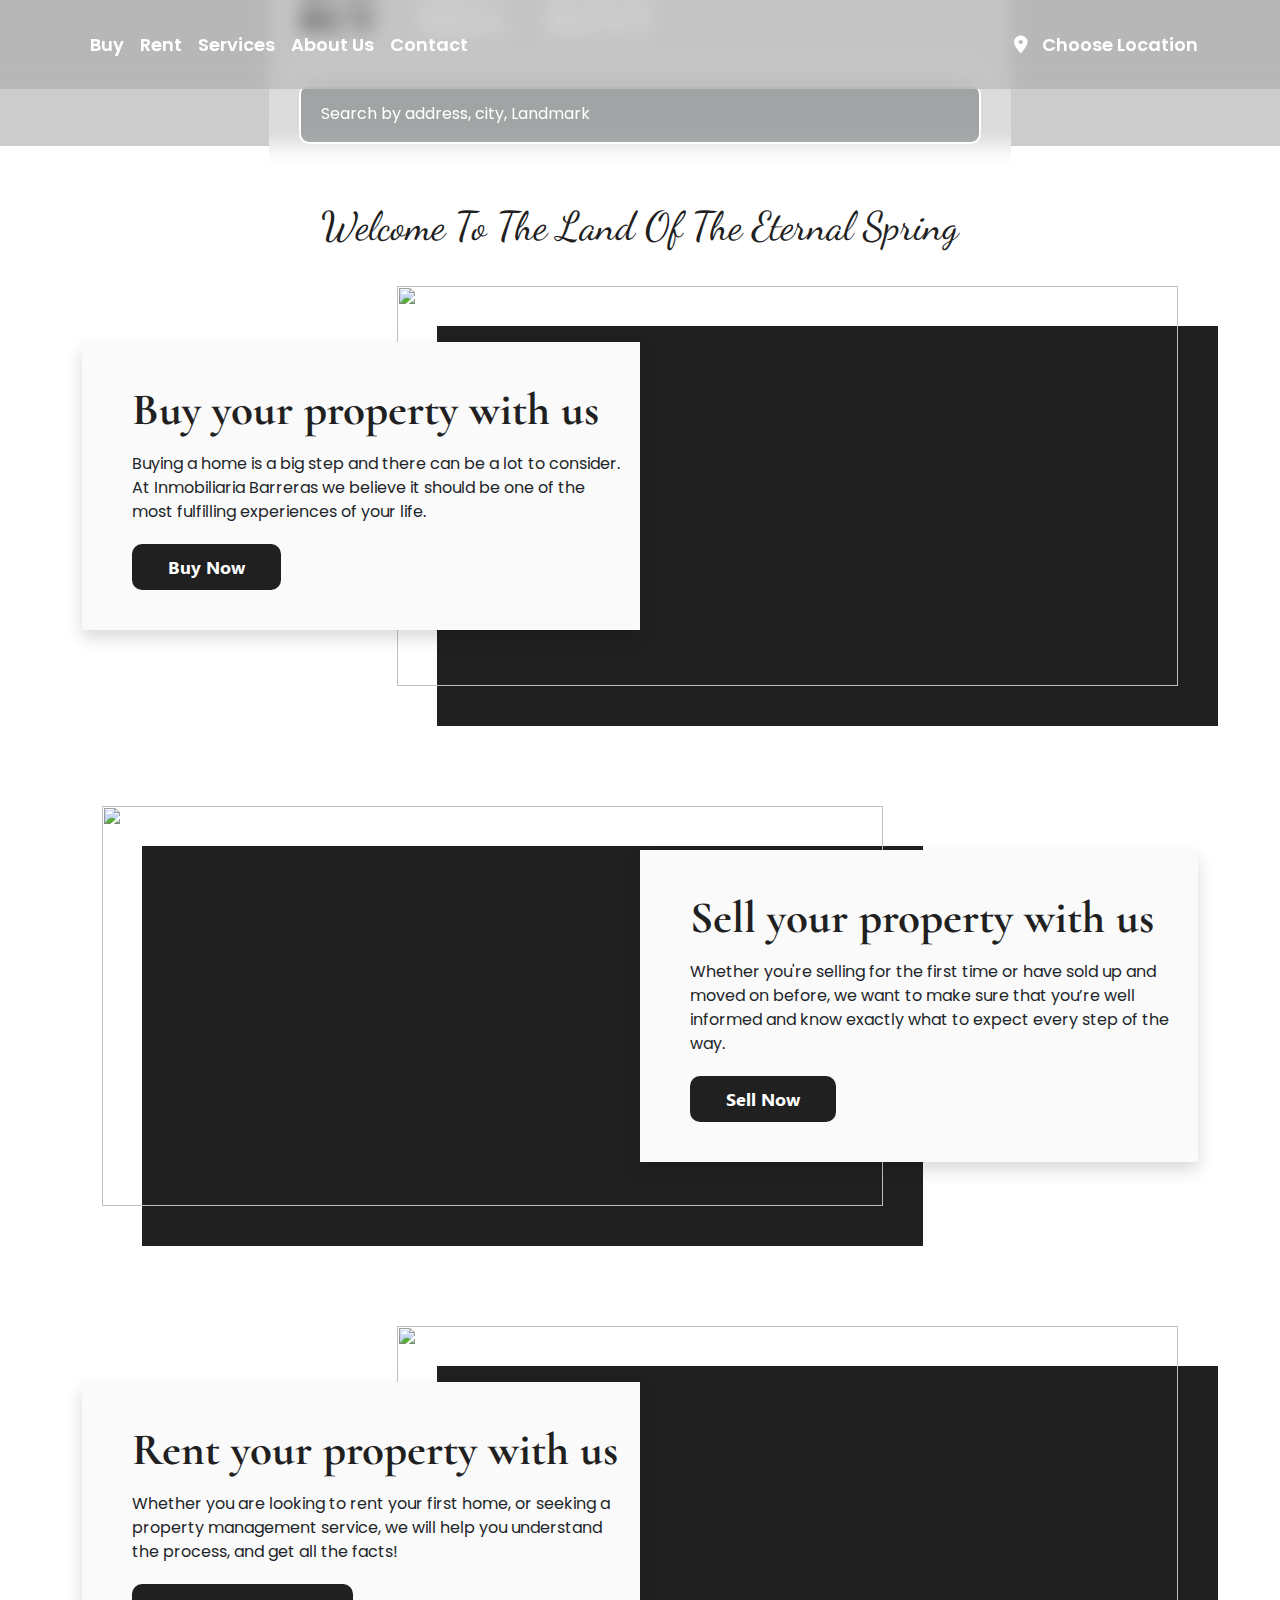
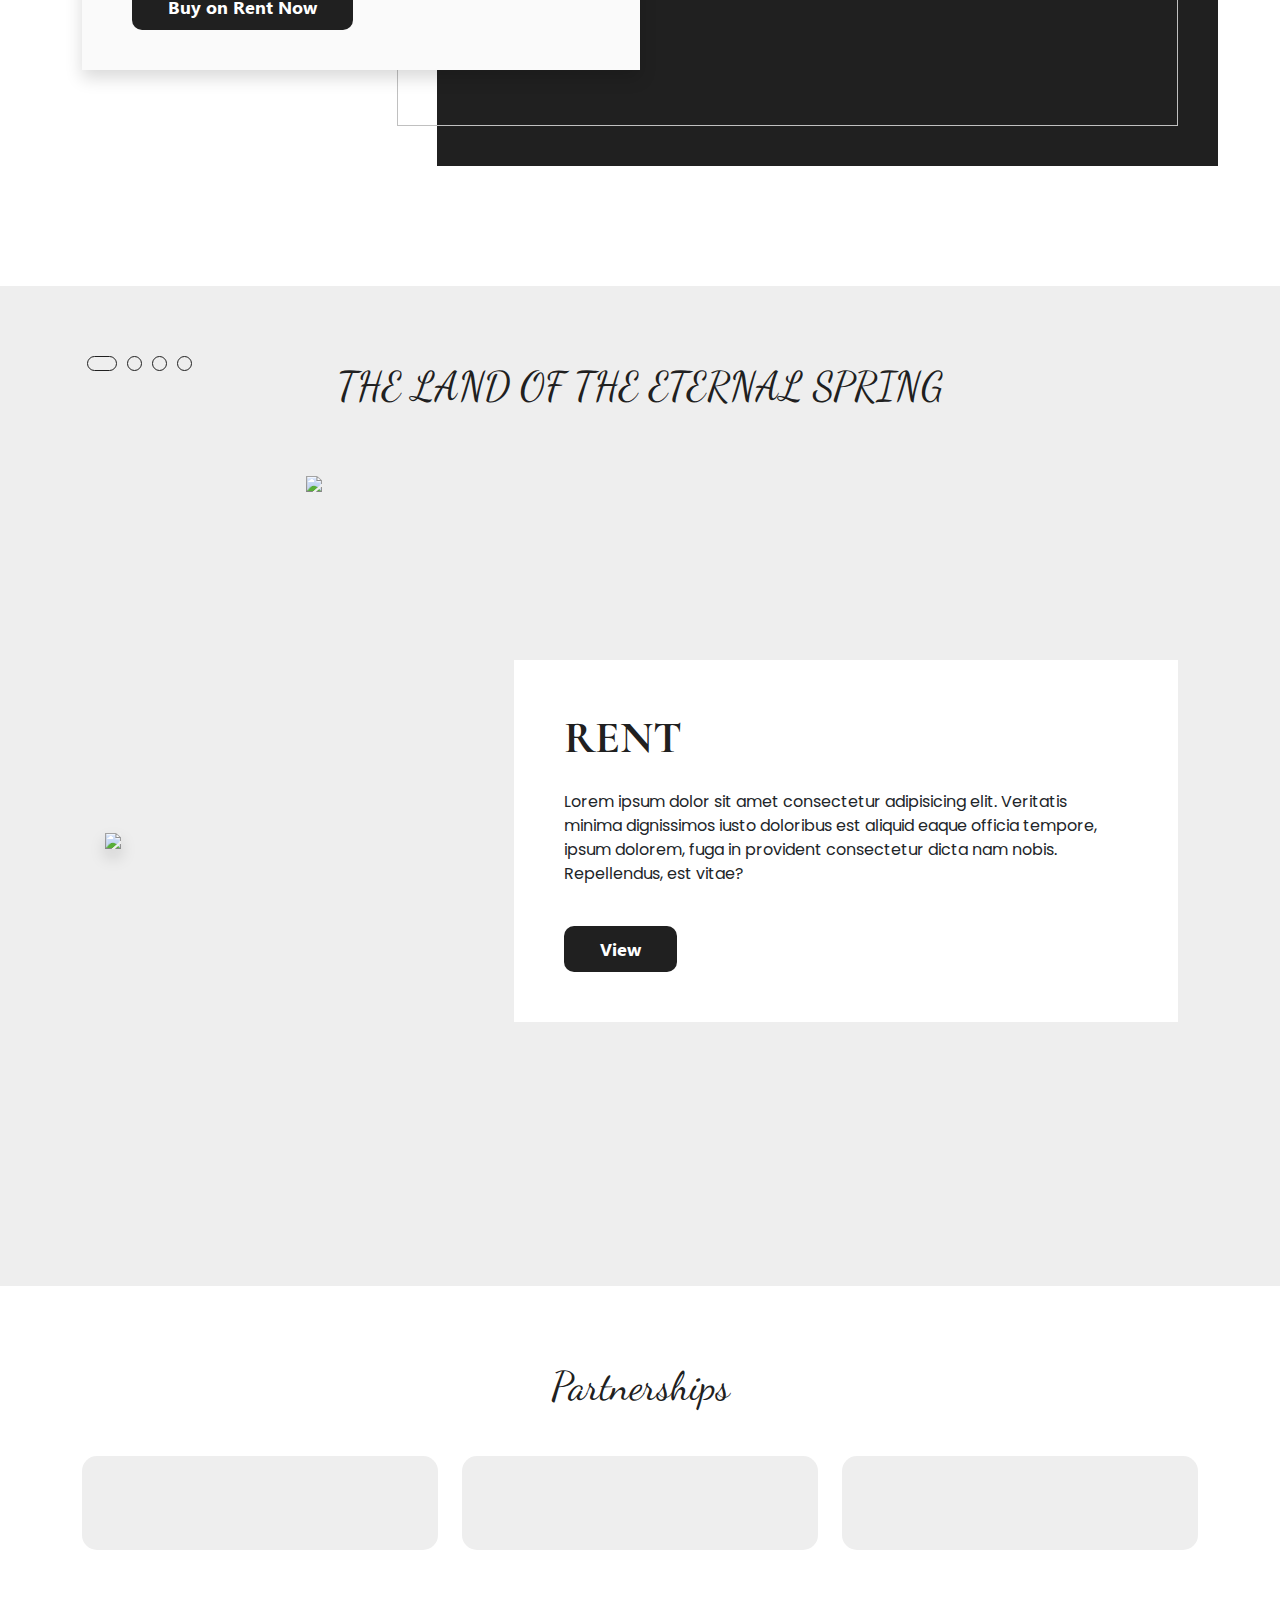
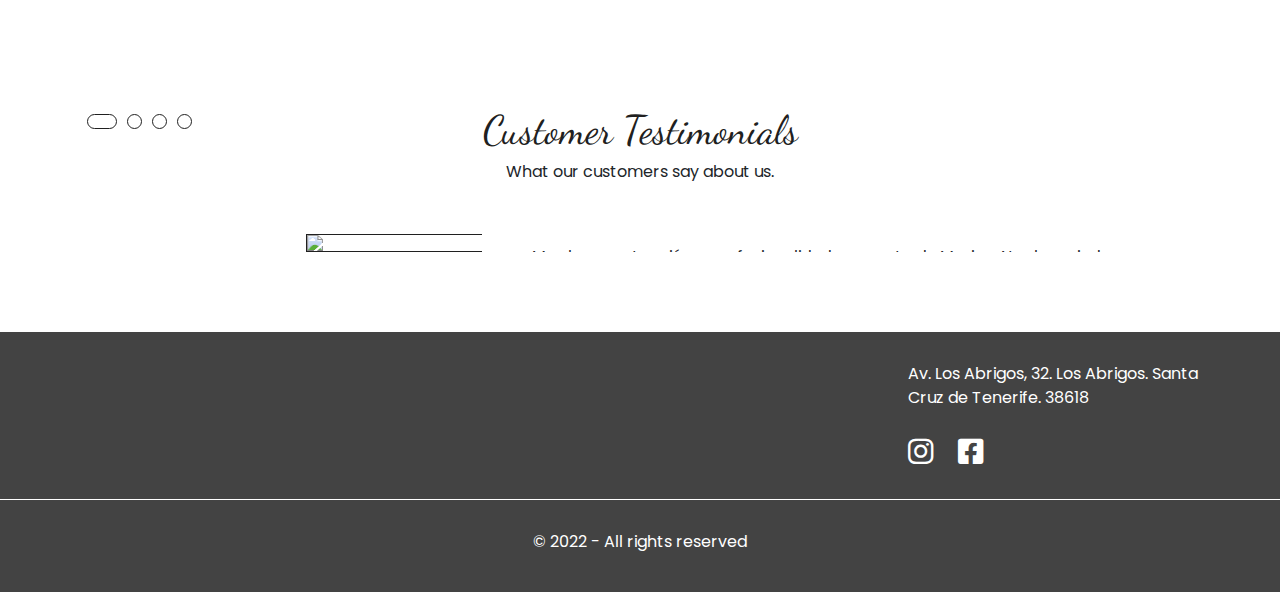
==== commit 3fd8521e: "update" ====
--- a/index.html
+++ b/index.html
@@ -23,7 +23,7 @@
     <!-- Header Start -->
     <header class="header">
         <div class="container">
-            <nav class="navbar navbar-expand-lg">
+            <nav class="navbar navbar-expand-xl">
                 <div class=" header-content">
                     <div class="collapse navbar-collapse" id="navbarNav">
                         <ul class="navbar-nav">
@@ -48,7 +48,9 @@
                         <img src="assets/images/logo.png" alt="" class="img-fluid">
                     </a>
                     <button class="navbar-toggler" type="button" data-bs-toggle="collapse" data-bs-target="#navbarNav" aria-controls="navbarNav" aria-expanded="false" aria-label="Toggle navigation">
-                        <span class="navbar-toggler-icon"></span>
+                        <span class="navbar-toggler-icons"></span>
+                        <span class="navbar-toggler-icons"></span>
+                        <span class="navbar-toggler-icons"></span>
                     </button>
                     <div class="choose-location-content ms-auto">
                         <a href="#" class="choose-location-link">
--- a/assets/css/style.css
+++ b/assets/css/style.css
@@ -35,24 +35,24 @@
 /************ Common Class Start ******************/
 
 .section-main-title {
-    font-size: 60px;
-    line-height: 80px;
+    font-size: 40px;
+    line-height: 40px;
     font-weight: 400;
     color: #202020;
     font-family: 'Dancing Script', cursive;
-    margin-bottom: 82px;
+    margin-bottom: 40px;
 }
 
 .section-title {
-    font-size: 60px;
-    line-height: 80px;
+    font-size: 40px;
+    line-height: 40px;
     font-weight: bold;
     color: #202020;
     font-family: 'Cormorant', serif;
 }
 
 .section-discription {
-    font-size: 20px;
+    font-size: 18px;
     font-weight: 400;
     line-height: 30px;
     font-family: 'Poppins', sans-serif;
@@ -76,14 +76,20 @@
 
 
 /************** Header Start **************/
+.header {
+    background-color: rgba(0,0,0,0.1);
+    position: sticky;
+    z-index: 100;
+    backdrop-filter: blur(10px);
+    top: 0;
+    left: 0;
+}
 
 .nav-link {
-    font-size: 22px;
+    font-size: 18px;
     font-weight: 600;
     line-height: 33px;
     color: #ffffff;
-    padding-top: 14px;
-    padding-bottom: 0;
     font-family: 'Poppins', sans-serif;
 }
 
@@ -93,13 +99,13 @@
 }
 
 .navbar-expand-lg .navbar-nav .nav-link {
-    padding-right: 20px;
-    padding-left: 20px;
+    padding-right: 15px;
+    padding-left: 15px;
 }
 
 .navbar {
-    padding-top: 30px;
-    padding-bottom: 0;
+    padding-top: 20px;
+    padding-bottom: 20px;
     z-index: 2;
 }
 
@@ -110,7 +116,7 @@
 }
 
 .header-logo {
-    margin-left: 100px;
+    margin-left: 220px;
 }
 
 .navbar-collapse {
@@ -119,21 +125,39 @@
 
 .choose-location-link {
     text-decoration: none;
-    font-size: 22px;
+    font-size: 18px;
     font-weight: 600;
     line-height: 33px;
     color: #ffffff;
     font-family: 'Poppins', sans-serif;
 }
 
-
+.choose-location-link span:first-child {
+    margin-right: 10px;
+}
+.navbar-toggler-icons {
+    width: 35px;
+    height: 3px;
+    display: block;
+    background-color: #fff;
+    margin-bottom: 5px;
+}
+.navbar-toggler {
+    order: 4;
+    position: relative;
+    z-index: 100;
+}
+
+.navbar-toggler-icons:last-child {
+    margin-bottom: 0;
+}
 /************** Header End **************/
 
 
 /***************** Landing Section Start ***************/
 
 .landing-section {
-    margin-top: -90px;
+    margin-top: -100px;
     position: relative;
     z-index: 1;
 }
@@ -259,6 +283,7 @@
     background-size: cover;
     margin-top: -90px;
     position: relative;
+    background-position: center;
 }
 
 .properties-title {
@@ -475,15 +500,15 @@
 }
 
 .florence-title {
-    font-size: 34px;
+    font-size: 28px;
     font-weight: bold;
     line-height: 41px;
-    margin-bottom: 20px;
+    margin-bottom: 15px;
     font-family: 'Cormorant', serif;
 }
 
 .florence-location {
-    margin-bottom: 20px;
+    margin-bottom: 15px;
 }
 
 .florence-location i {
@@ -522,7 +547,7 @@
 }
 
 .florence-bedroom {
-    margin-bottom: 30px;
+    margin-bottom: 20px;
 }
 
 .florence-btn {
@@ -576,7 +601,7 @@
     font-weight: bold;
     line-height: 24px;
     border-radius: 10px;
-    padding: 17px 71px;
+    padding: 13px 50px;
     font-family: 'Segoe UI';
 }
 
@@ -619,7 +644,7 @@
 /************ Sell Property Section Start ***********/
 
 .p-sell-section {
-    padding: 100px 0;
+    padding: 200px 0 50px;
 }
 
 .p-sell-content {
@@ -644,8 +669,8 @@
 
 .rent-slider-section {
     background-color: #EEEEEE;
-    padding: 100px 0;
-    margin-top: 150px;
+    padding: 80px 0;
+    margin-top: 100px;
 }
 
 .rent-slider-title {
@@ -754,7 +779,7 @@
 /************ Partnership Section Start *********/
 
 .partnership-section {
-    padding: 100px 0;
+    padding: 80px 0;
 }
 
 .partnership-title {
@@ -778,15 +803,18 @@
 /*********** Lorenzo Section Start **************/
 
 .lorenzo-section {
-    padding: 100px 0;
+    padding: 80px 0;
 }
 
 .lorenzo-img img {
     border: 1px solid #202020;
+    max-height: 650px;
+    width: 100%;
+    object-fit: cover;
 }
 
 .lorenzo-title {
-    margin-bottom: 30px;
+    margin-bottom: 10px;
 }
 
 .lorenzo-subtitle {
@@ -868,8 +896,8 @@
 
 .property-description-title {
     font-family: 'Cormorant', serif;
-    font-size: 60px;
-    margin-bottom: 20px;
+    font-size: 40px;
+    margin-bottom: 15px;
 }
 
 .property-description-content {
@@ -1170,7 +1198,7 @@
         object-fit: cover;
     }
     .partnership-item {
-        padding: 55px 60px;
+        padding: 35px 60px;
     }
     .lorenzo-section .rent-slider-img>img {
         height: auto;
@@ -1188,9 +1216,51 @@
     .footer-copyright p {
         margin-bottom: 0;
     }
+    .header-logo {
+        margin-left: 130px;
+    }
+    .header-logo img {
+        width: 170px;
+    }
 }
 
 @media (max-width: 1199px) {
+    .header-logo {
+        margin-left: 0;
+    }
+    .navbar-toggler:focus {
+        box-shadow: none;
+    }
+    .navbar-collapse {
+        position: fixed;
+        top: 0;
+        left: 0;
+        width: 100%;
+    }
+    .navbar-nav {
+        height: 100vh;
+        align-items: center;
+        justify-content: center;
+        background-color: rgba(0,0,0,0.7);
+        backdrop-filter: blur(20px);
+    }
+    .navbar-toggler-icons {
+        transition: all ease-in-out 03.s;
+    }
+    .navbar-toggler[aria-expanded="true"] .navbar-toggler-icons {
+        position: relative;
+        margin-bottom: 0;
+    }
+    .navbar-toggler[aria-expanded="true"] .navbar-toggler-icons:nth-child(1) {
+        transform: rotate(45deg);
+        top: 6px;
+    }
+    .navbar-toggler[aria-expanded="true"] .navbar-toggler-icons:nth-child(2) {
+        opacity: 0;
+    }
+    .navbar-toggler[aria-expanded="true"] .navbar-toggler-icons:nth-child(3) {
+        transform: rotate(-45deg);
+    }
     .p-buy-details-title {
         padding-left: 0;
     }
@@ -1231,7 +1301,7 @@
     }
     .slick-arrow,
     .slick-dots {
-        top: -80px;
+        top: -60px;
     }
     .partnership-item {
         padding: 25px 30px;
@@ -1396,7 +1466,7 @@
         width: 100%;
     }
     .property-description-title {
-        font-size: 40px;
+        font-size: 30px;
     }
     .property-tags-list {
         margin-bottom: 30px;
@@ -1420,11 +1490,17 @@
 }
 
 @media (max-width: 767px) {
+    .choose-location-link span:last-child {
+        display: none;
+    }
+    .choose-location-link {
+        font-size: 20px;
+    }
     .landing-tbas-content {
         position: static;
         transform: unset;
         width: 100%;
-        margin: -60px auto 0;
+        margin: 30px auto 0;
     }
     .landing-serach {
         background-color: rgba(0, 0, 0, 0.2);
@@ -1511,6 +1587,11 @@
     .section-title {
         font-size: 28px;
         line-height: 30px;
+        padding: 150px 0 70px;
+    }
+    .rent-slider-details-title {
+        margin-bottom: 15px;
+        padding: 0;
     }
     .section-discription {
         font-size: 14px;
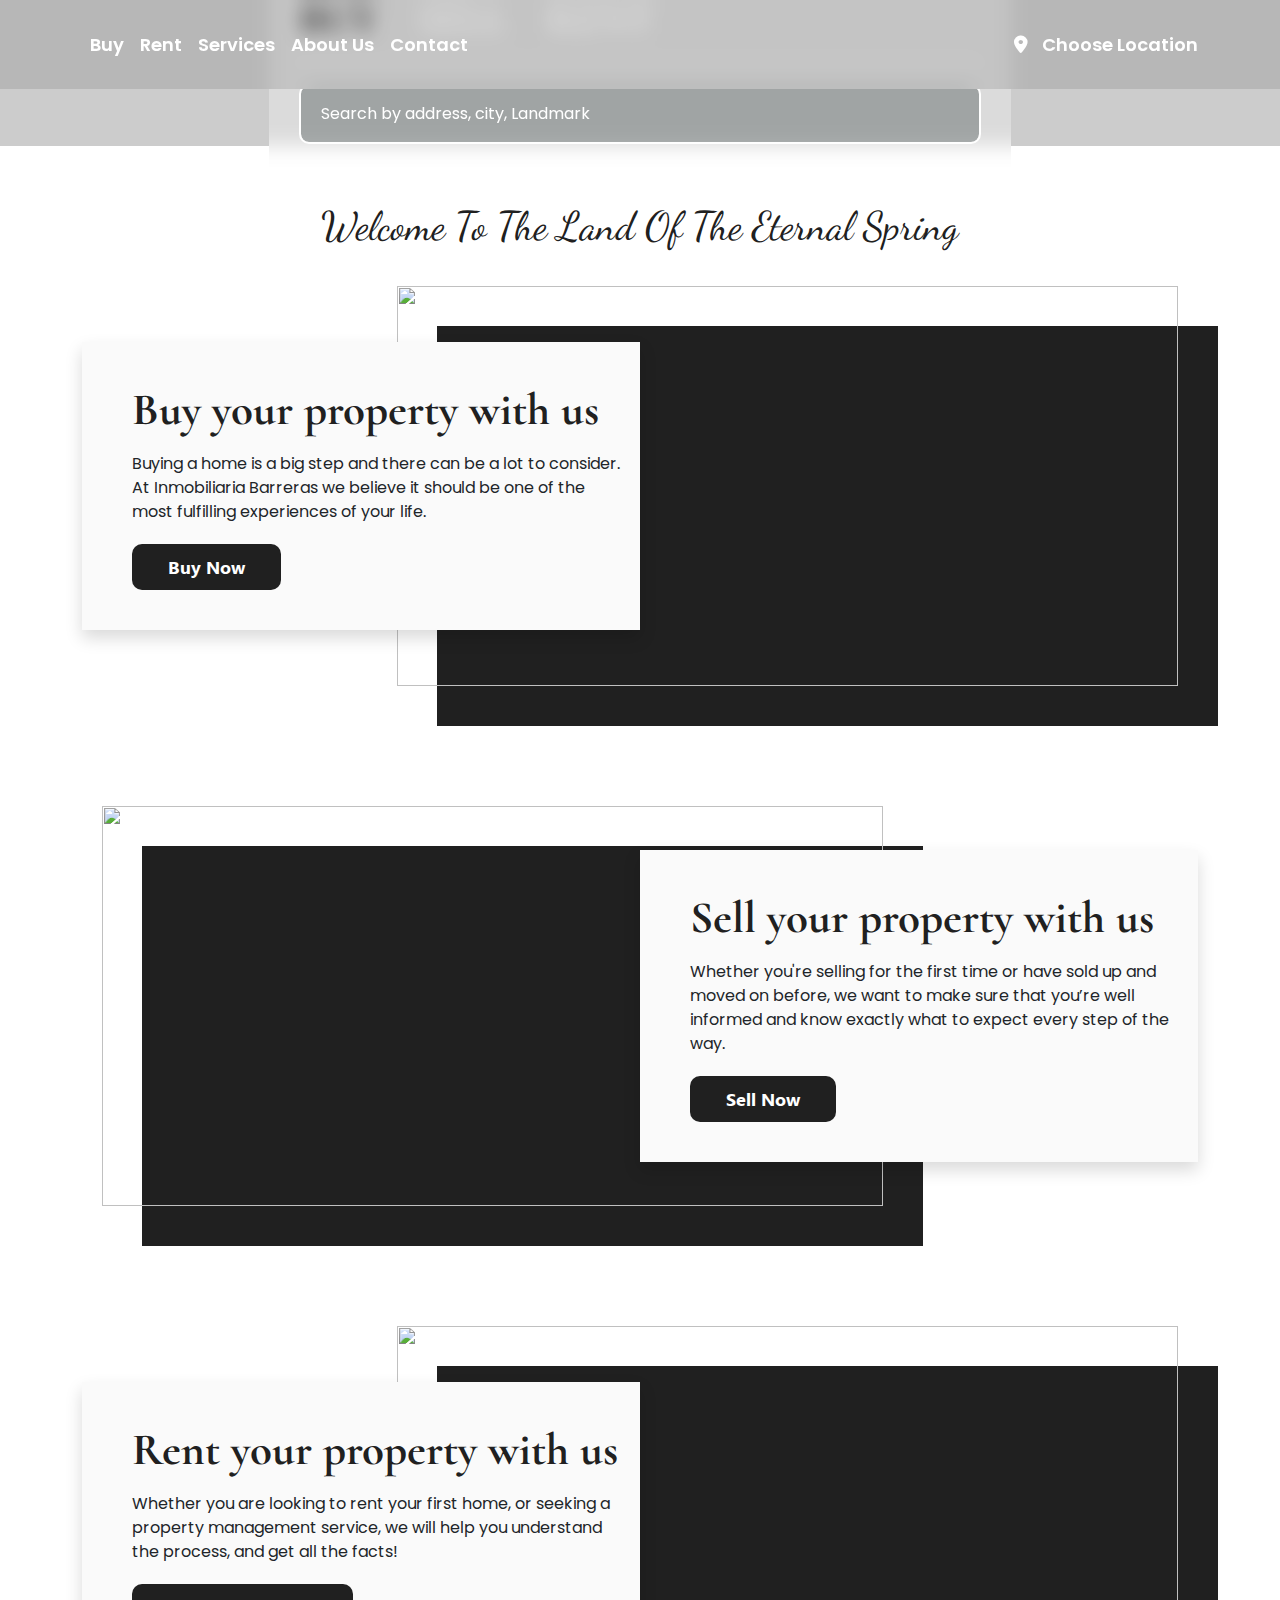
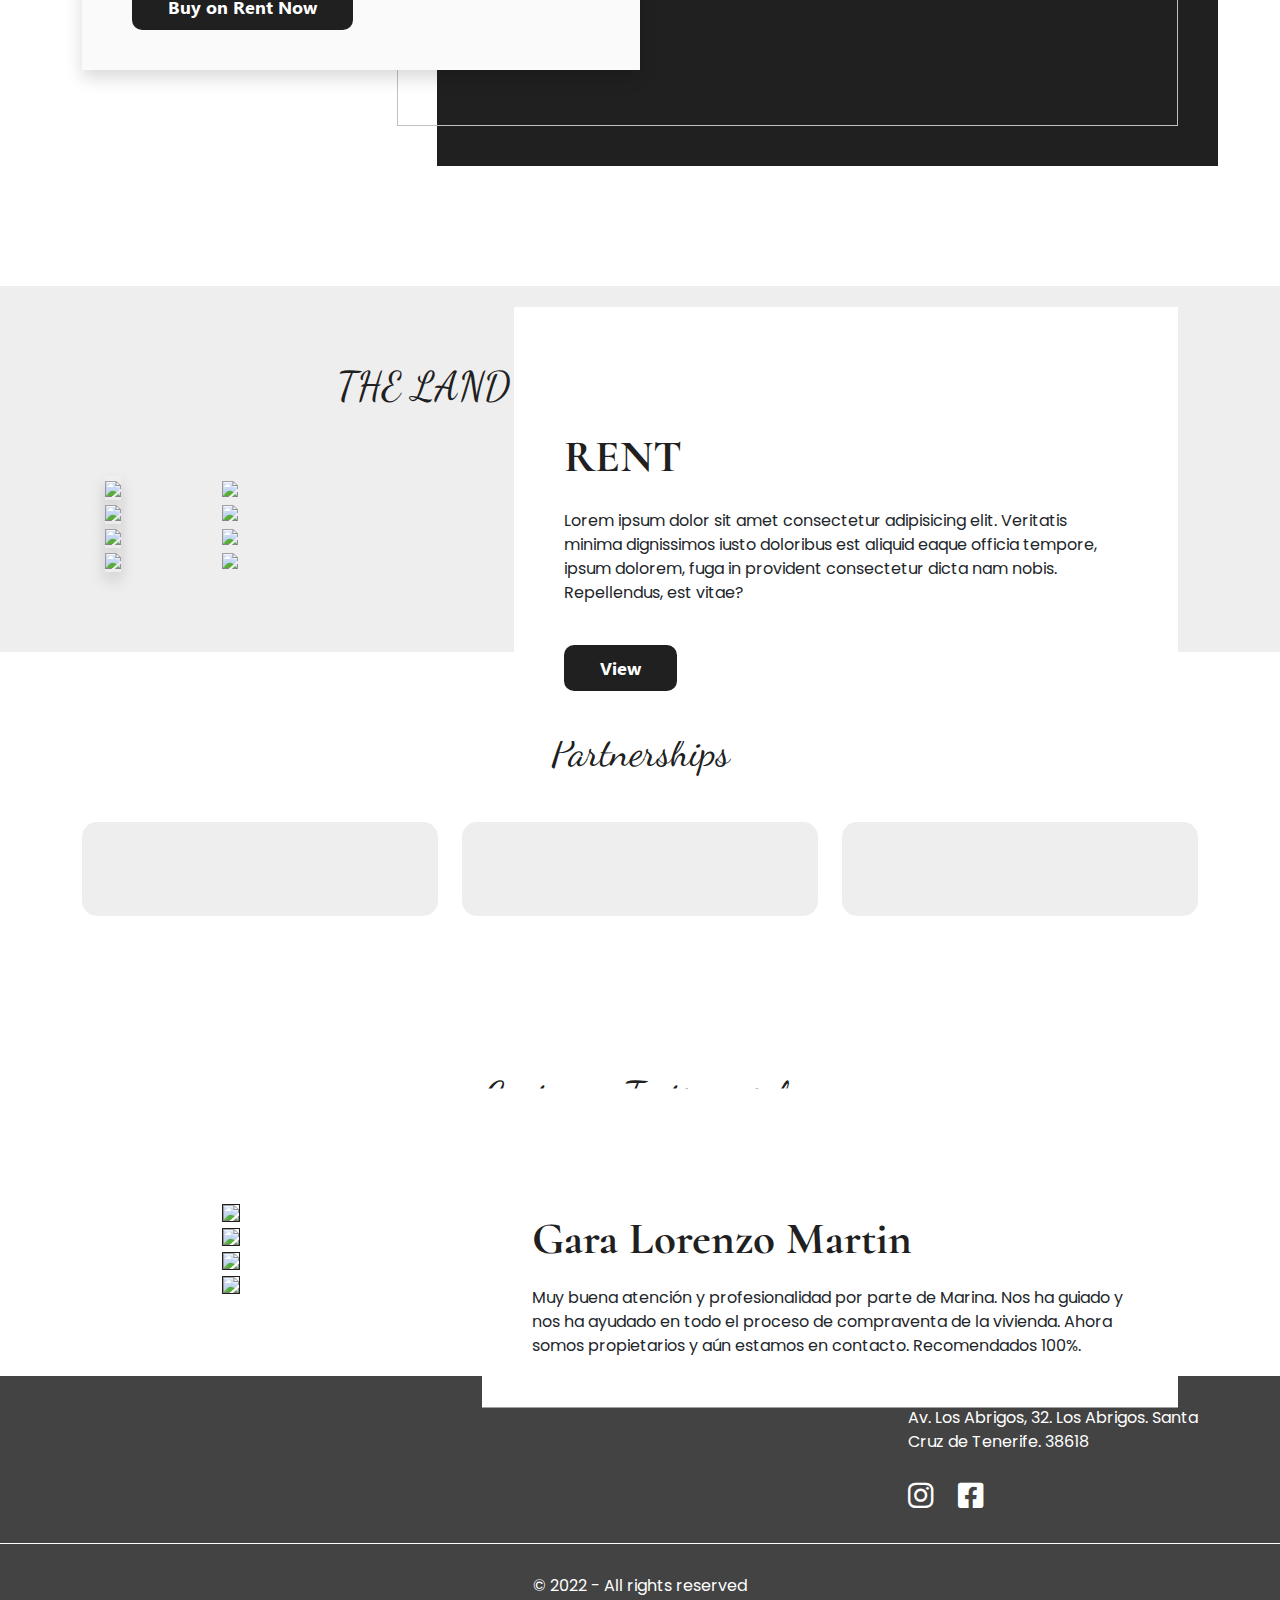
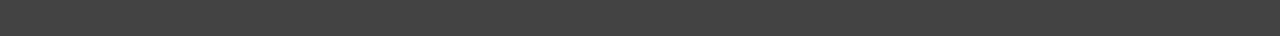
==== commit dc0cb79a: "update" ====
--- a/index.html
+++ b/index.html
@@ -254,7 +254,6 @@
     </section>
     <!-- Rent Property Slider End -->
 
-
     <!-- Partnerships Section Start -->
     <section class="partnership-section">
         <div class="container">
@@ -382,10 +381,11 @@
     </footer>
     <!-- Footer end -->
 
-
-
-
-
+    <!-- Loader Start -->
+    <div class="br-loader">
+        <img src="assets/images/logo.png" alt="" class="img-fluid">
+    </div>
+    <!-- Loader end -->
 
     <!-- Js File Link -->
     <script src=" assets/js/jquery-3.6.0.min.js "></script>
--- a/assets/css/style.css
+++ b/assets/css/style.css
@@ -71,13 +71,35 @@
     transition: 0.5s;
 }
 
+.menu-open {
+    overflow: hidden;
+}
+
+.br-loader {
+    position: fixed;
+    top: 0;
+    left: 0;
+    width: 100%;
+    height: 100vh;
+    display: flex;
+    align-items: center;
+    justify-content: center;
+    background-color: #000;
+    z-index: 200;
+}
+
+.site-loaded .br-loader {
+    display: none;
+}
+
 
 /************ Common Class End ******************/
 
 
 /************** Header Start **************/
+
 .header {
-    background-color: rgba(0,0,0,0.1);
+    background-color: rgba(0, 0, 0, 0.1);
     position: sticky;
     z-index: 100;
     backdrop-filter: blur(10px);
@@ -135,6 +157,7 @@
 .choose-location-link span:first-child {
     margin-right: 10px;
 }
+
 .navbar-toggler-icons {
     width: 35px;
     height: 3px;
@@ -142,6 +165,7 @@
     background-color: #fff;
     margin-bottom: 5px;
 }
+
 .navbar-toggler {
     order: 4;
     position: relative;
@@ -151,6 +175,8 @@
 .navbar-toggler-icons:last-child {
     margin-bottom: 0;
 }
+
+
 /************** Header End **************/
 
 
@@ -410,83 +436,8 @@
 
 /* reference: https://css-tricks.com/styling-cross-browser-compatible-range-inputs-css/ */
 
-@mixin slider-track {
-    width: $trackWidth;
-    height: $trackHeight;
-    background: $trackColor;
-    border-radius: 100px;
-    cursor: pointer;
-}
-
-@mixin slider-thumb {
-    width: $thumbWidth;
-    height: $thumbWidth;
-    background: $thumbColor;
-    margin-top: -5px;
-    border-radius: 100%;
-    -webkit-appearance: none;
-    cursor: pointer;
-}
-
-// container
 .range-slider-container {
     max-width: 300px;
-}
-
-// generic
-input[type=range] {
-    width: 100%;
-    -webkit-appearance: none;
-}
-
-input[type=range]:focus {
-    outline: none;
-}
-
-// Webkit
-input[type=range]::-webkit-slider-runnable-track {
-    @include slider-track;
-}
-
-input[type=range]::-webkit-slider-thumb {
-    @include slider-thumb;
-}
-
-// Firefox
-input[type=range]::-moz-range-track {
-    @include slider-track;
-    width: 100%;
-}
-
-input[type=range]::-moz-range-thumb {
-    @include slider-thumb;
-}
-
-// IE - quick fix
-input[type=range]::-ms-track {
-    width: 100%;
-    height: 8.4px;
-    cursor: pointer;
-    animate: 0.2s;
-    background: transparent;
-    border-color: transparent;
-    border-width: 16px 0;
-    color: transparent;
-}
-
-input[type=range]::-ms-fill-lower {
-    @include slider-track;
-    width: 100%;
-}
-
-input[type=range]::-ms-fill-upper {
-    @include slider-track;
-    width: 100%;
-}
-
-input[type=range]::-ms-thumb {
-    @include slider-thumb;
-    margin-top: -2.5px;
 }
 
 
@@ -967,7 +918,7 @@
 /*********** Property Detail Page End **************/
 
 
-/*********** About Page End **************/
+/*********** About Page Start **************/
 
 .about-landing-section {
     background-image: url(../images/about-landing-back.png);
@@ -1073,6 +1024,74 @@
     opacity: 0.8;
 }
 
+.why-barreras-about-us-title {
+    font-size: 40px;
+    font-family: 'Cormorant', serif;
+    margin-bottom: 20px;
+    font-weight: bold;
+}
+
+.about-us-section .row {
+    align-items: center;
+}
+
+.about-us-section .why-barreras-content {
+    width: calc(100% - 50px);
+}
+
+.about-us-section .why-barreras-content .why-barreras-content-discription {
+    margin-bottom: 0;
+}
+
+.about-us-section-item:not(:last-child) {
+    margin-bottom: 100px;
+}
+
+.information-img .why-barreras-img {
+    width: 100%;
+}
+
+.information-content-title {
+    font-size: 40px;
+    font-family: 'Cormorant', serif;
+    margin-bottom: 20px;
+    font-weight: bold;
+}
+
+.information-content-description {
+    font-size: 18px;
+    margin-bottom: 0;
+}
+
+.information-item {
+    margin-bottom: 90px;
+}
+
+.information-content {
+    padding: 50px;
+    background-color: #FAFAFA;
+    box-shadow: 0 3px 6px rgb(0 0 0 / 16%);
+}
+
+.information-item .row {
+    align-items: center;
+    flex-wrap: nowrap;
+}
+
+.information-content-col {
+    margin-left: -8.33%;
+    position: relative;
+    z-index: 10;
+}
+
+.information-item:nth-child(even) .information-content-col {
+    margin-left: 0;
+}
+
+.information-item:nth-child(even) .information-img-col {
+    margin-left: -8.33%;
+}
+
 
 /*********** About Page End **************/
 
@@ -1192,7 +1211,7 @@
         padding: 60px 0;
     }
     .rent-slider-img>img {
-        width: 80%;
+        /* width: 80%; */
         margin: auto;
         height: 730px;
         object-fit: cover;
@@ -1203,6 +1222,7 @@
     .lorenzo-section .rent-slider-img>img {
         height: auto;
         width: 80%;
+        margin-left: 0;
     }
     .footer {
         padding: 30px 0;
@@ -1241,7 +1261,7 @@
         height: 100vh;
         align-items: center;
         justify-content: center;
-        background-color: rgba(0,0,0,0.7);
+        background-color: rgba(0, 0, 0, 1);
         backdrop-filter: blur(20px);
     }
     .navbar-toggler-icons {
@@ -1285,6 +1305,7 @@
     }
     .rent-slider-img>img {
         height: 500px;
+        margin-right: -50px;
     }
     .rent-slider-details {
         padding: 30px;
@@ -1378,6 +1399,9 @@
     }
     .property-detail-slider-section .rent-slider-img-two img {
         height: 100%;
+    }
+    .rent-slider-img-two {
+        left: -50px;
     }
 }
 
@@ -1402,6 +1426,7 @@
     .rent-slider-img>img {
         width: 100%;
         height: 400px;
+        margin-right: -20px;
     }
     .rent-slider-details {
         padding: 20px;
@@ -1497,13 +1522,13 @@
         font-size: 20px;
     }
     .landing-tbas-content {
-        position: static;
-        transform: unset;
+        position: absolute;
+        top: 50%;
+        left: 50%;
+        transform: translate(-50%, -50%);
         width: 100%;
-        margin: 30px auto 0;
     }
     .landing-serach {
-        background-color: rgba(0, 0, 0, 0.2);
         padding: 15px;
     }
     .nav-tabs .nav-link {
@@ -1515,8 +1540,7 @@
         margin-bottom: 15px;
     }
     .landing-serach-img {
-        position: static;
-        margin-top: 10px;
+        display: none;
     }
     .landing-serach-btn {
         display: block;
@@ -1557,9 +1581,17 @@
         padding: 0;
     }
     .rent-slider-details {
-        position: static;
+        position: relative;
         width: 100%;
         transform: unset;
+        margin-top: -100px;
+        z-index: 111;
+        right: unset;
+    }
+    .lorenzo-content .rent-slider-details {
+        width: 90%;
+        margin-left: auto;
+        margin-right: auto;
     }
     .rent-slider-img-two {
         left: -20px;
@@ -1587,6 +1619,9 @@
     .section-title {
         font-size: 28px;
         line-height: 30px;
+        /* padding: 150px 0 70px; */
+    }
+    .properties-title {
         padding: 150px 0 70px;
     }
     .rent-slider-details-title {
@@ -1614,9 +1649,9 @@
         padding: 50px 0;
     }
     .landing-video-content .landing-video {
-        height: 300px;
         width: 100%;
         object-fit: cover;
+        height: 100vh;
     }
     .partnership-section {
         padding: 50px 0;
@@ -1637,6 +1672,26 @@
         margin: -50px auto 0;
         right: unset;
     }
+    .p-buy-video-content>img {
+        height: 300px;
+    }
+    .p-buy-content {
+        padding: 0 15px 0 0;
+    }
+    .home-structure-select {
+        margin-bottom: 15px;
+    }
+    .home-structure-content {
+        border: 1px solid #202020;
+        padding: 20px 15px;
+    }
+    .home-structure-section {
+        padding-top: 20px;
+        padding-bottom: 40px;
+    }
+    .florence-section {
+        padding-bottom: 0;
+    }
 }
 
 
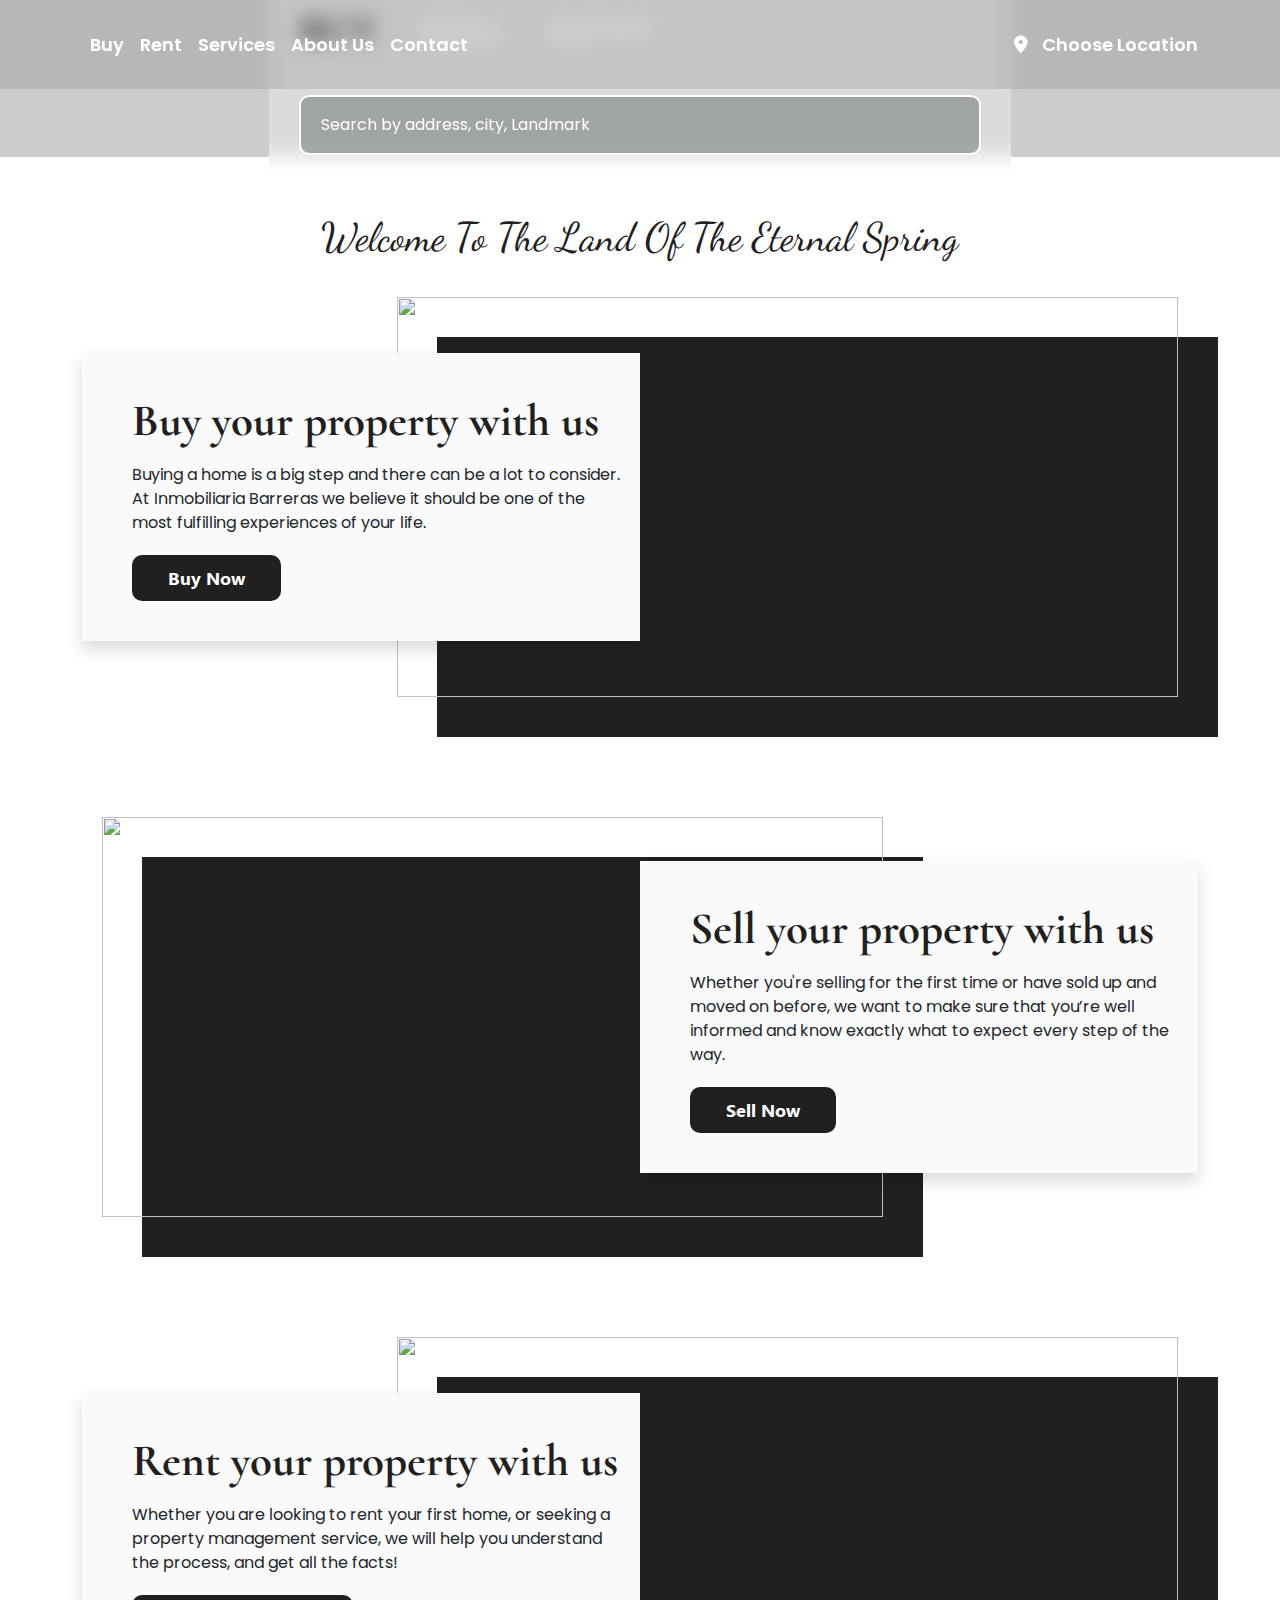
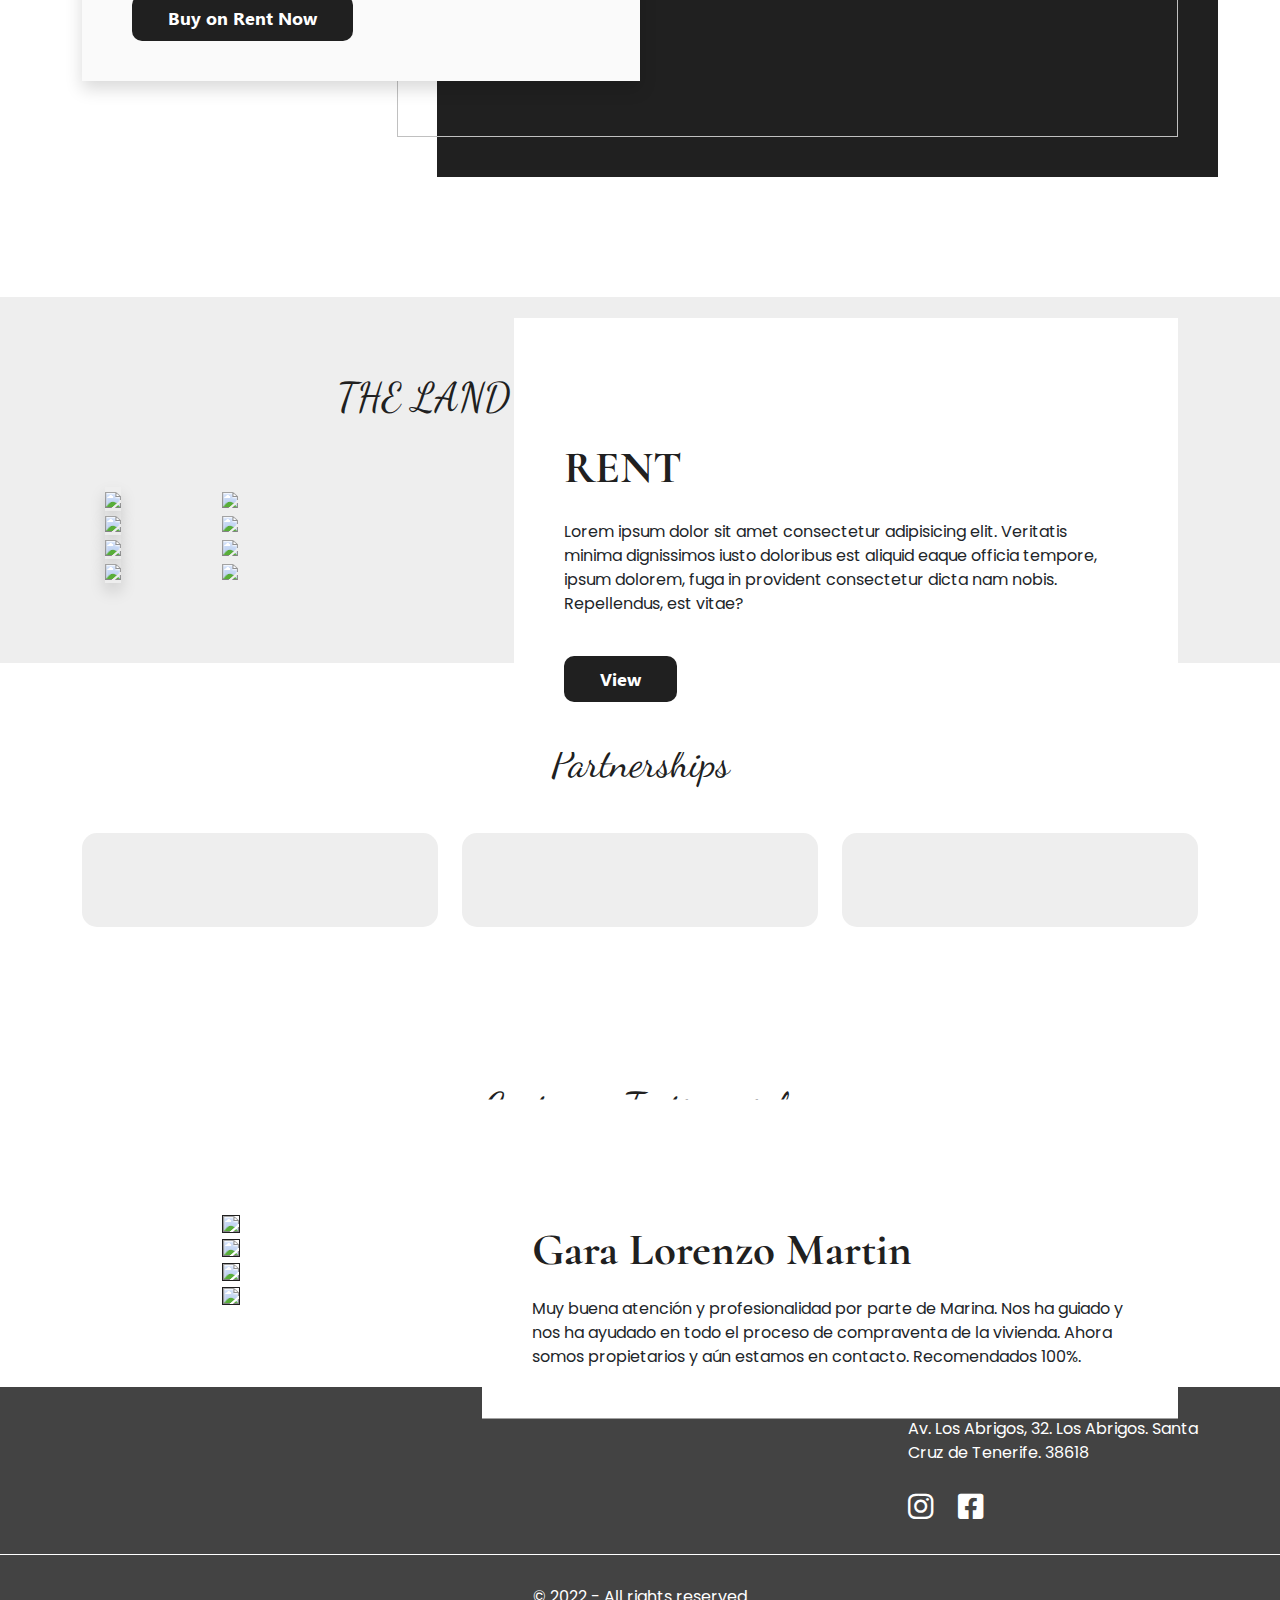
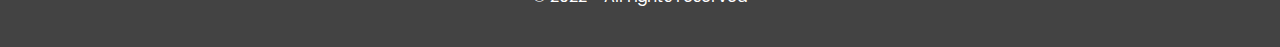
==== commit 50badf35: "update1" ====
--- a/index.html
+++ b/index.html
@@ -138,7 +138,7 @@
                     <a href="#" class="btn btn-dark p-buy-btn">Buy Now</a>
                 </div>
                 <div class="p-buy-video-content">
-                    <img src="assets/images/buy.png" alt="" class="img-fluid">
+                    <img src="assets/images/buy.jpg" alt="" class="img-fluid">
                     <!-- <video autoplay muted loop playsinline preload="metadata" src="assets/images/landing-v.mp4" poster="assets/images/buy.png" width="100%" height="100%" class="landing-video p-buy-video"></video> -->
                 </div>
             </div>
--- a/assets/css/style.css
+++ b/assets/css/style.css
@@ -100,11 +100,21 @@
 
 .header {
     background-color: rgba(0, 0, 0, 0.1);
-    position: sticky;
+    position: fixed;
     z-index: 100;
     backdrop-filter: blur(10px);
     top: 0;
     left: 0;
+    width: 100%;
+    transition: all ease-in-out 0.3s;
+}
+
+.header.nav-up {
+    top: -100px;
+}
+
+.header.nav-down {
+    background-color: #202020;
 }
 
 .nav-link {
@@ -183,7 +193,7 @@
 /***************** Landing Section Start ***************/
 
 .landing-section {
-    margin-top: -100px;
+    /* margin-top: -100px; */
     position: relative;
     z-index: 1;
 }
@@ -610,6 +620,10 @@
 .p-sell-details {
     background-color: #FAFAFA;
     padding: 135px 50px 145px 50px;
+}
+
+.p-rent-section {
+    margin-bottom: 230px;
 }
 
 
@@ -1215,6 +1229,7 @@
         margin: auto;
         height: 730px;
         object-fit: cover;
+        margin-right: -50px;
     }
     .partnership-item {
         padding: 35px 60px;
@@ -1241,6 +1256,9 @@
     }
     .header-logo img {
         width: 170px;
+    }
+    .p-rent-section {
+        margin-bottom: 0;
     }
 }
 
@@ -1258,11 +1276,25 @@
         width: 100%;
     }
     .navbar-nav {
+        position: relative;
         height: 100vh;
         align-items: center;
         justify-content: center;
         background-color: rgba(0, 0, 0, 1);
         backdrop-filter: blur(20px);
+        background-image: url(../images/menu-back.jpg);
+        background-size: cover;
+        background-position: center;
+    }
+    .navbar-nav:before {
+        content: "";
+        position: absolute;
+        top: 0;
+        left: 0;
+        width: 100%;
+        height: 100%;
+        background-color: rgba(32, 32, 32, 0.7);
+        z-index: -1;
     }
     .navbar-toggler-icons {
         transition: all ease-in-out 03.s;
@@ -1511,6 +1543,11 @@
     }
     .related-properties-content {
         padding: 50px 0 0;
+    }
+    .landing-video-content .landing-video {
+        width: 100%;
+        object-fit: cover;
+        height: 100vh;
     }
 }
 
@@ -1648,11 +1685,6 @@
     .lorenzo-section {
         padding: 50px 0;
     }
-    .landing-video-content .landing-video {
-        width: 100%;
-        object-fit: cover;
-        height: 100vh;
-    }
     .partnership-section {
         padding: 50px 0;
     }
@@ -1692,6 +1724,24 @@
     .florence-section {
         padding-bottom: 0;
     }
+    .rent-slider-section .rent-slider-item {
+        margin: 0;
+    }
+    .rent-slider-section .rent-slider-img>img {
+        width: 100%;
+    }
+    .rent-slider-section .rent-slider-img-two {
+        left: 50%;
+        width: 90%;
+        transform: translateX(-50%);
+    }
+    .rent-slider-section .rent-slider-details.bg-white {
+        position: relative;
+        margin-top: -17px;
+        z-index: 1;
+        width: 90%;
+        margin: -15px auto 0;
+    }
 }
 
 
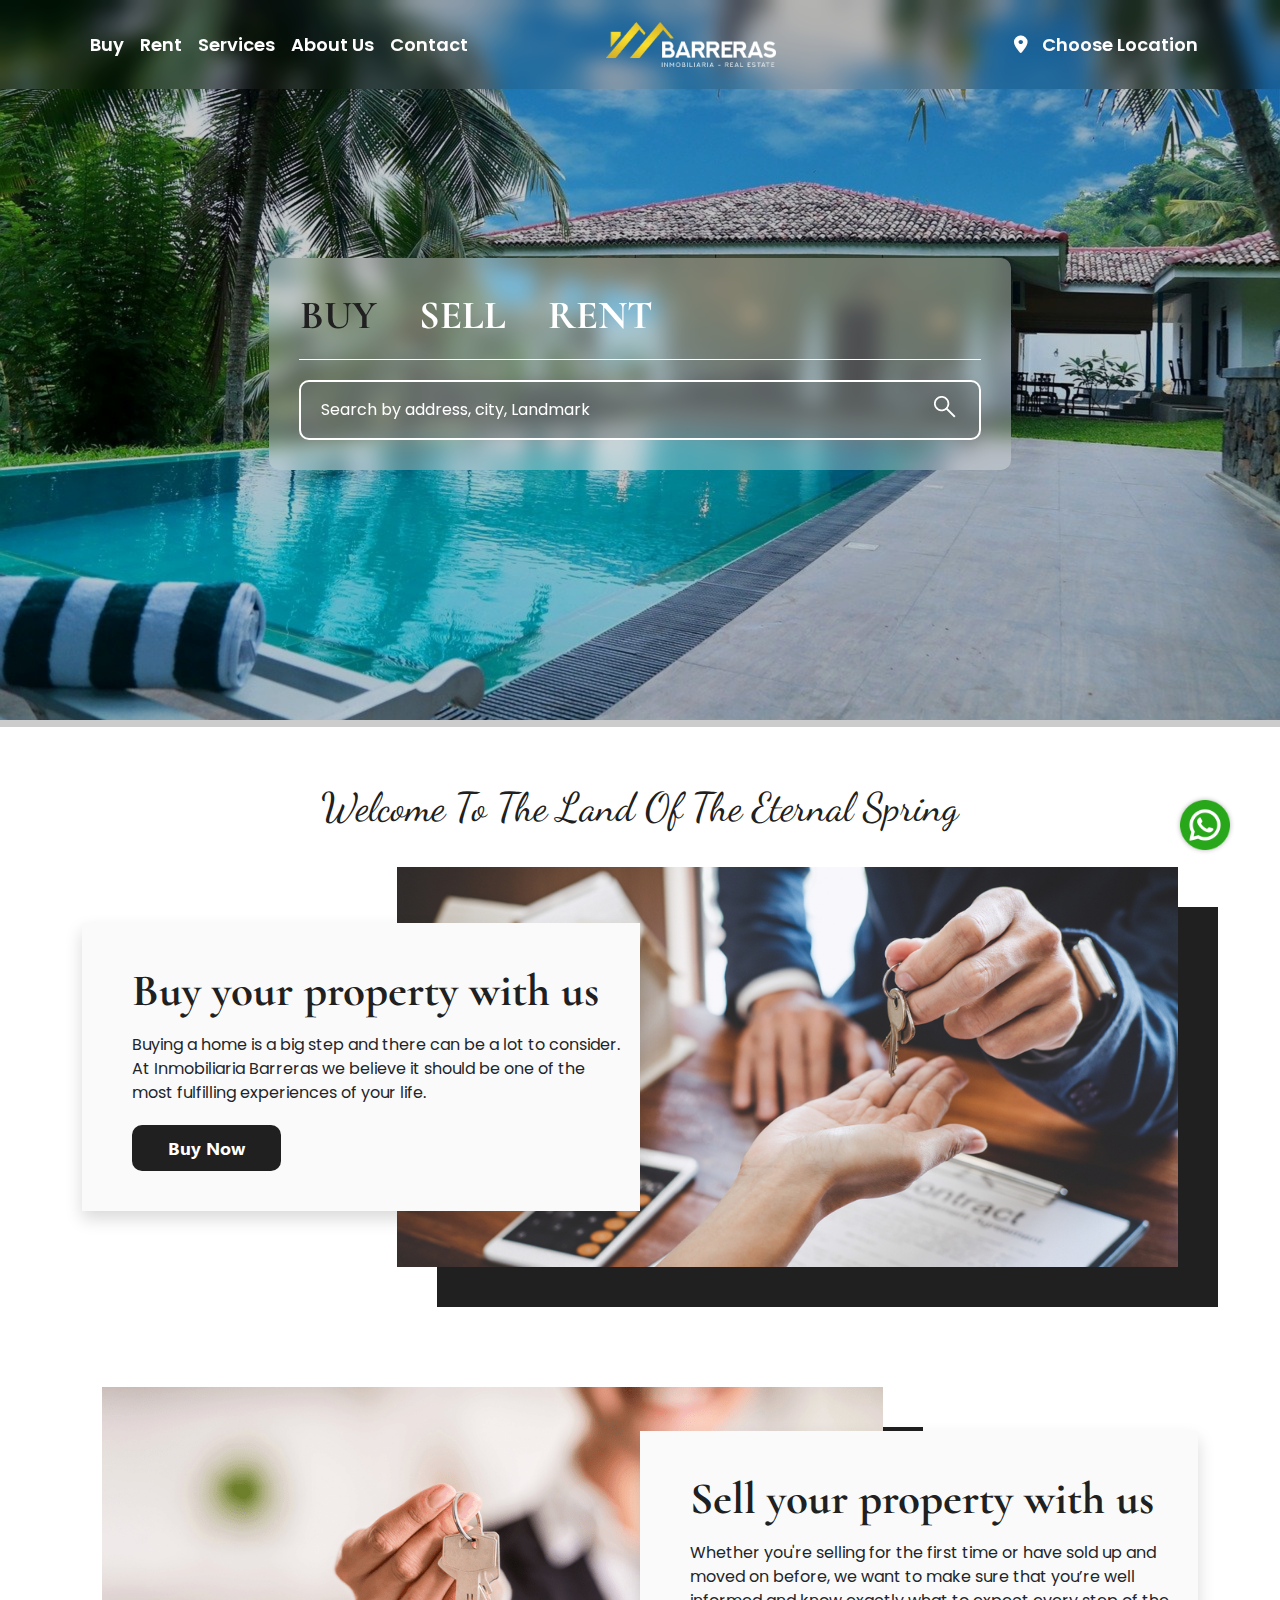
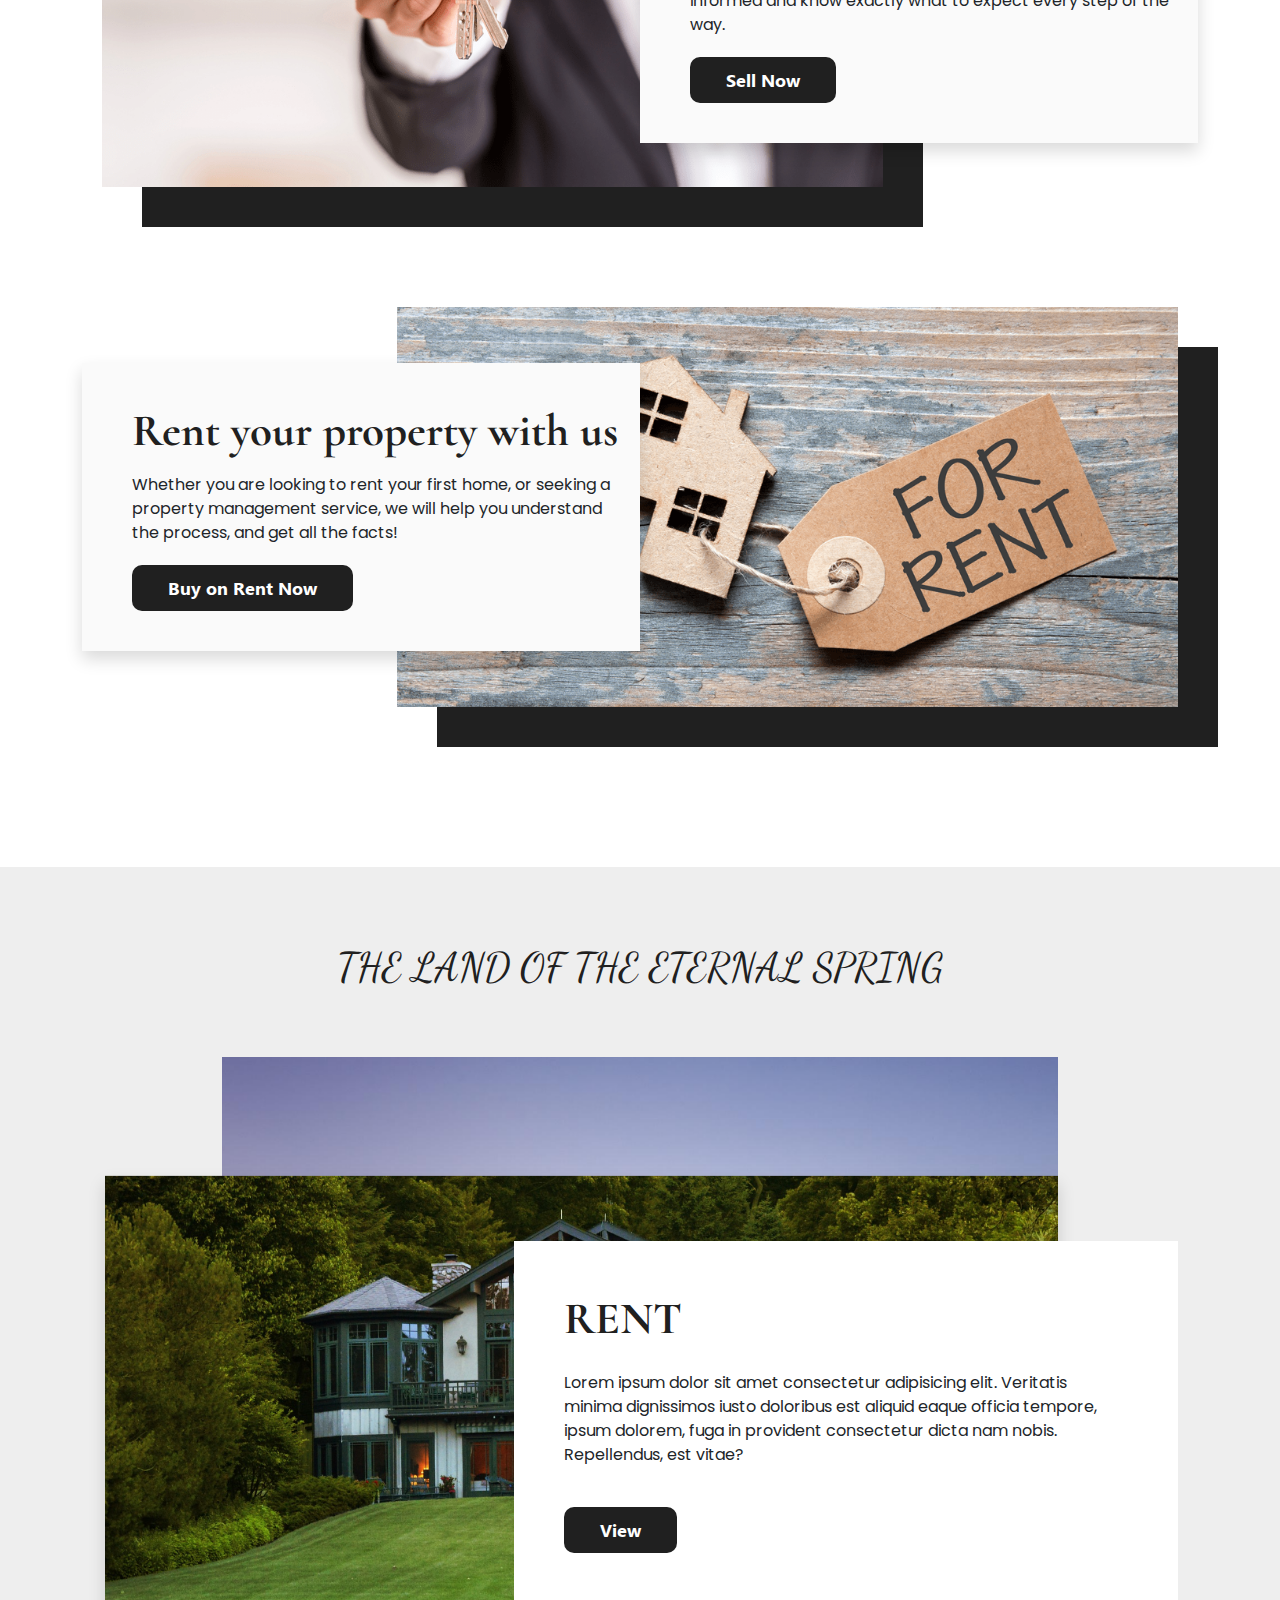
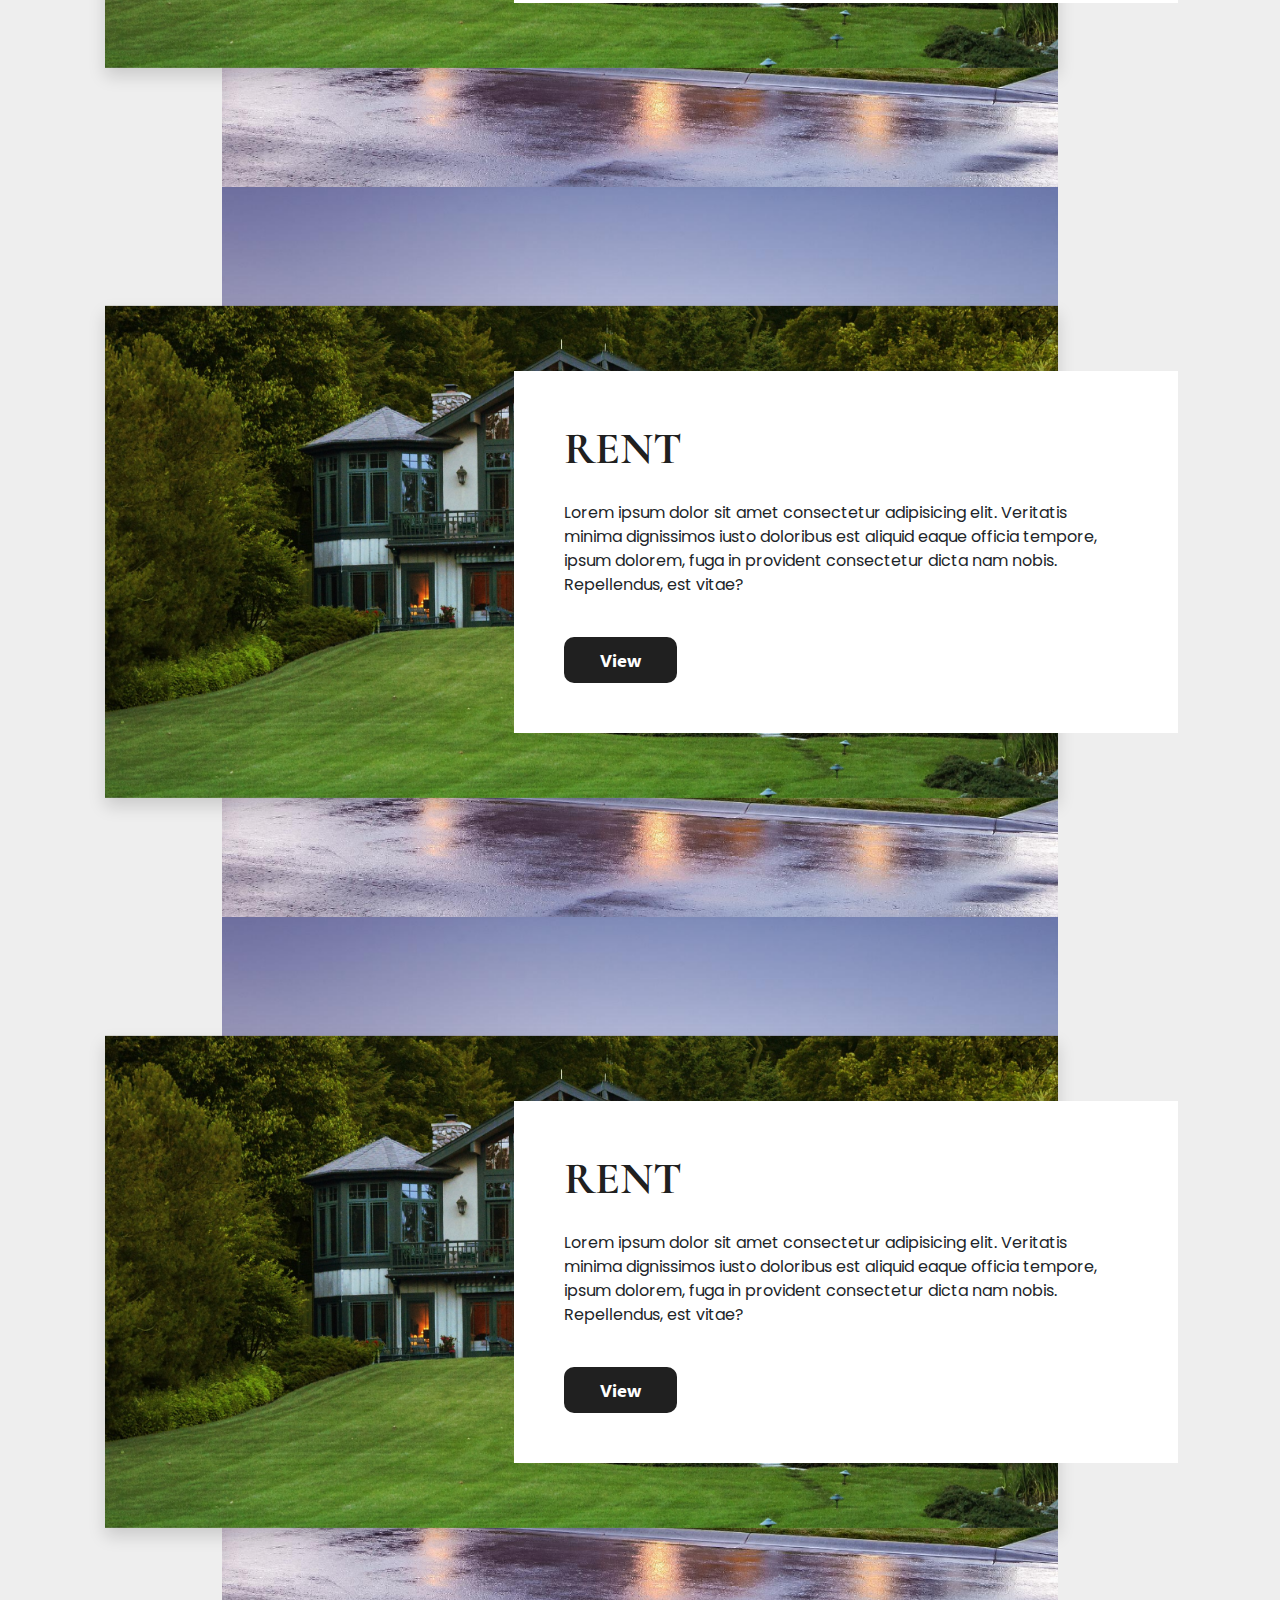
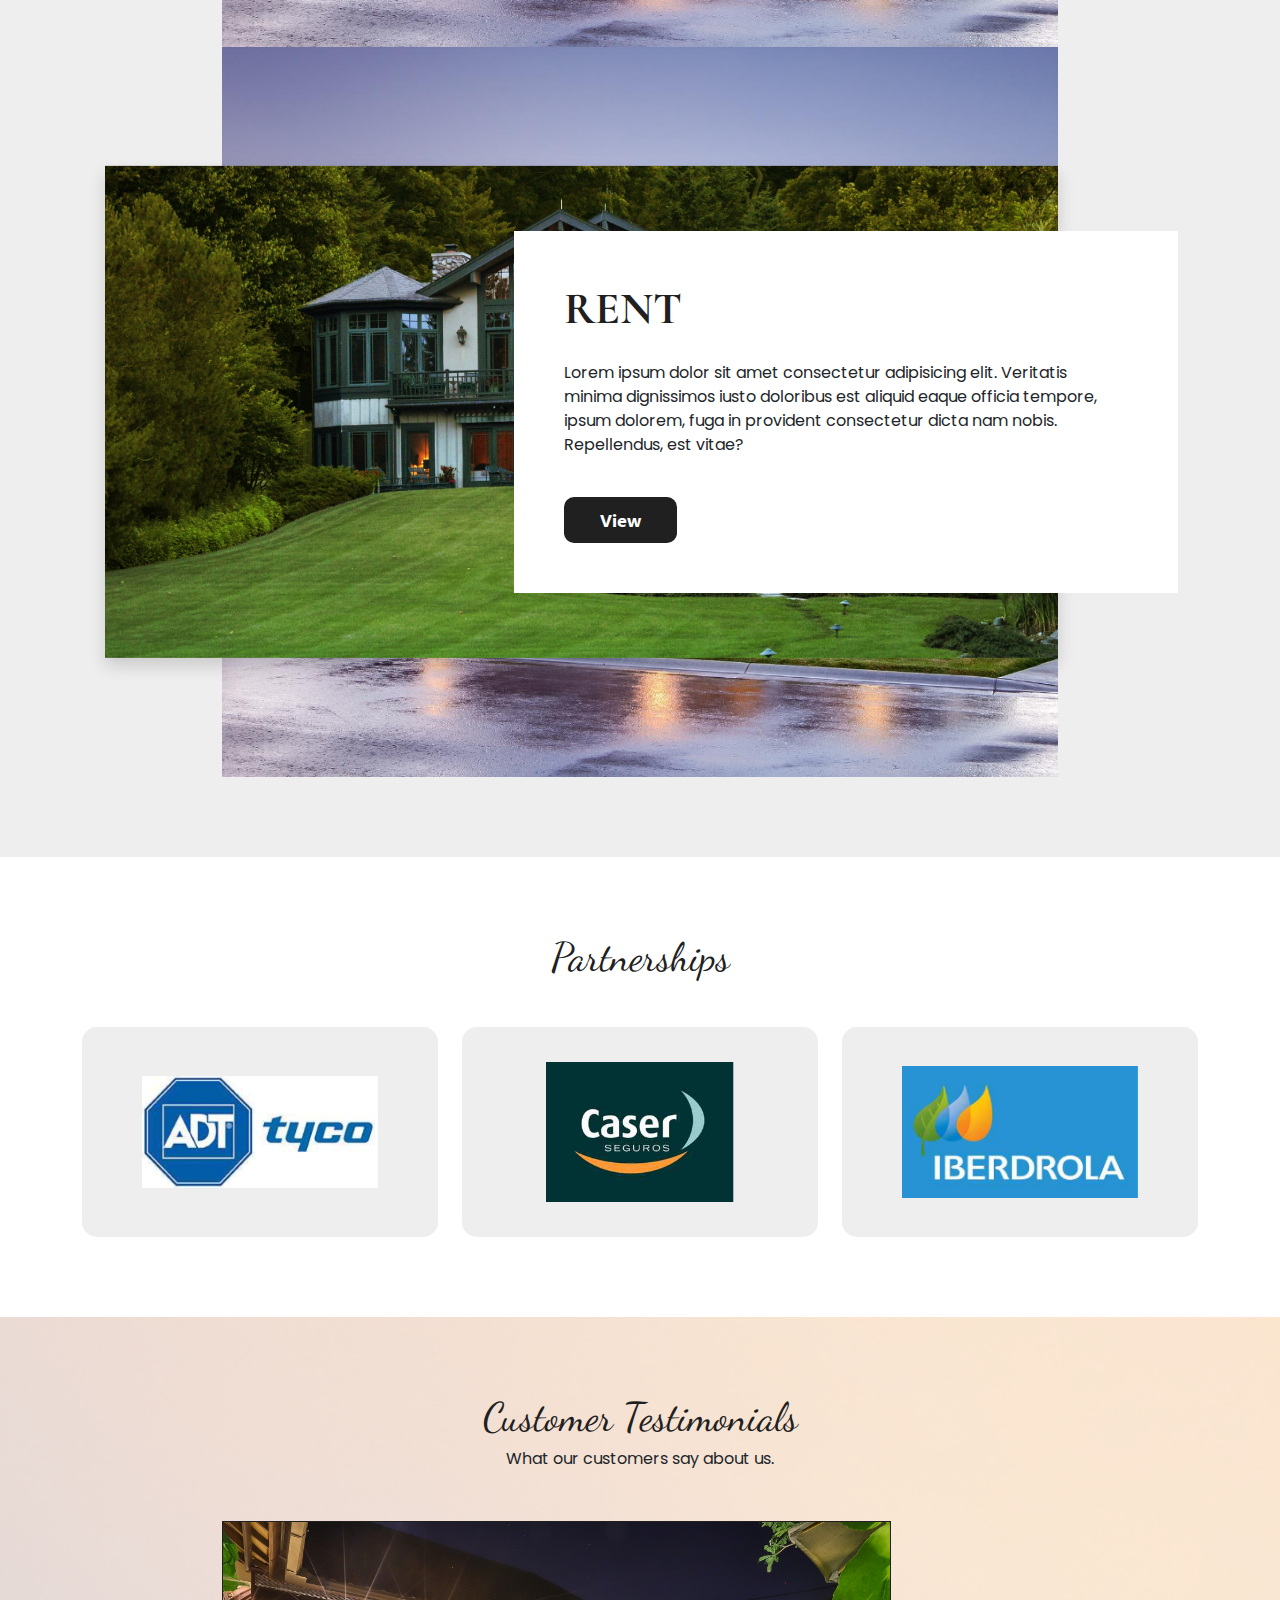
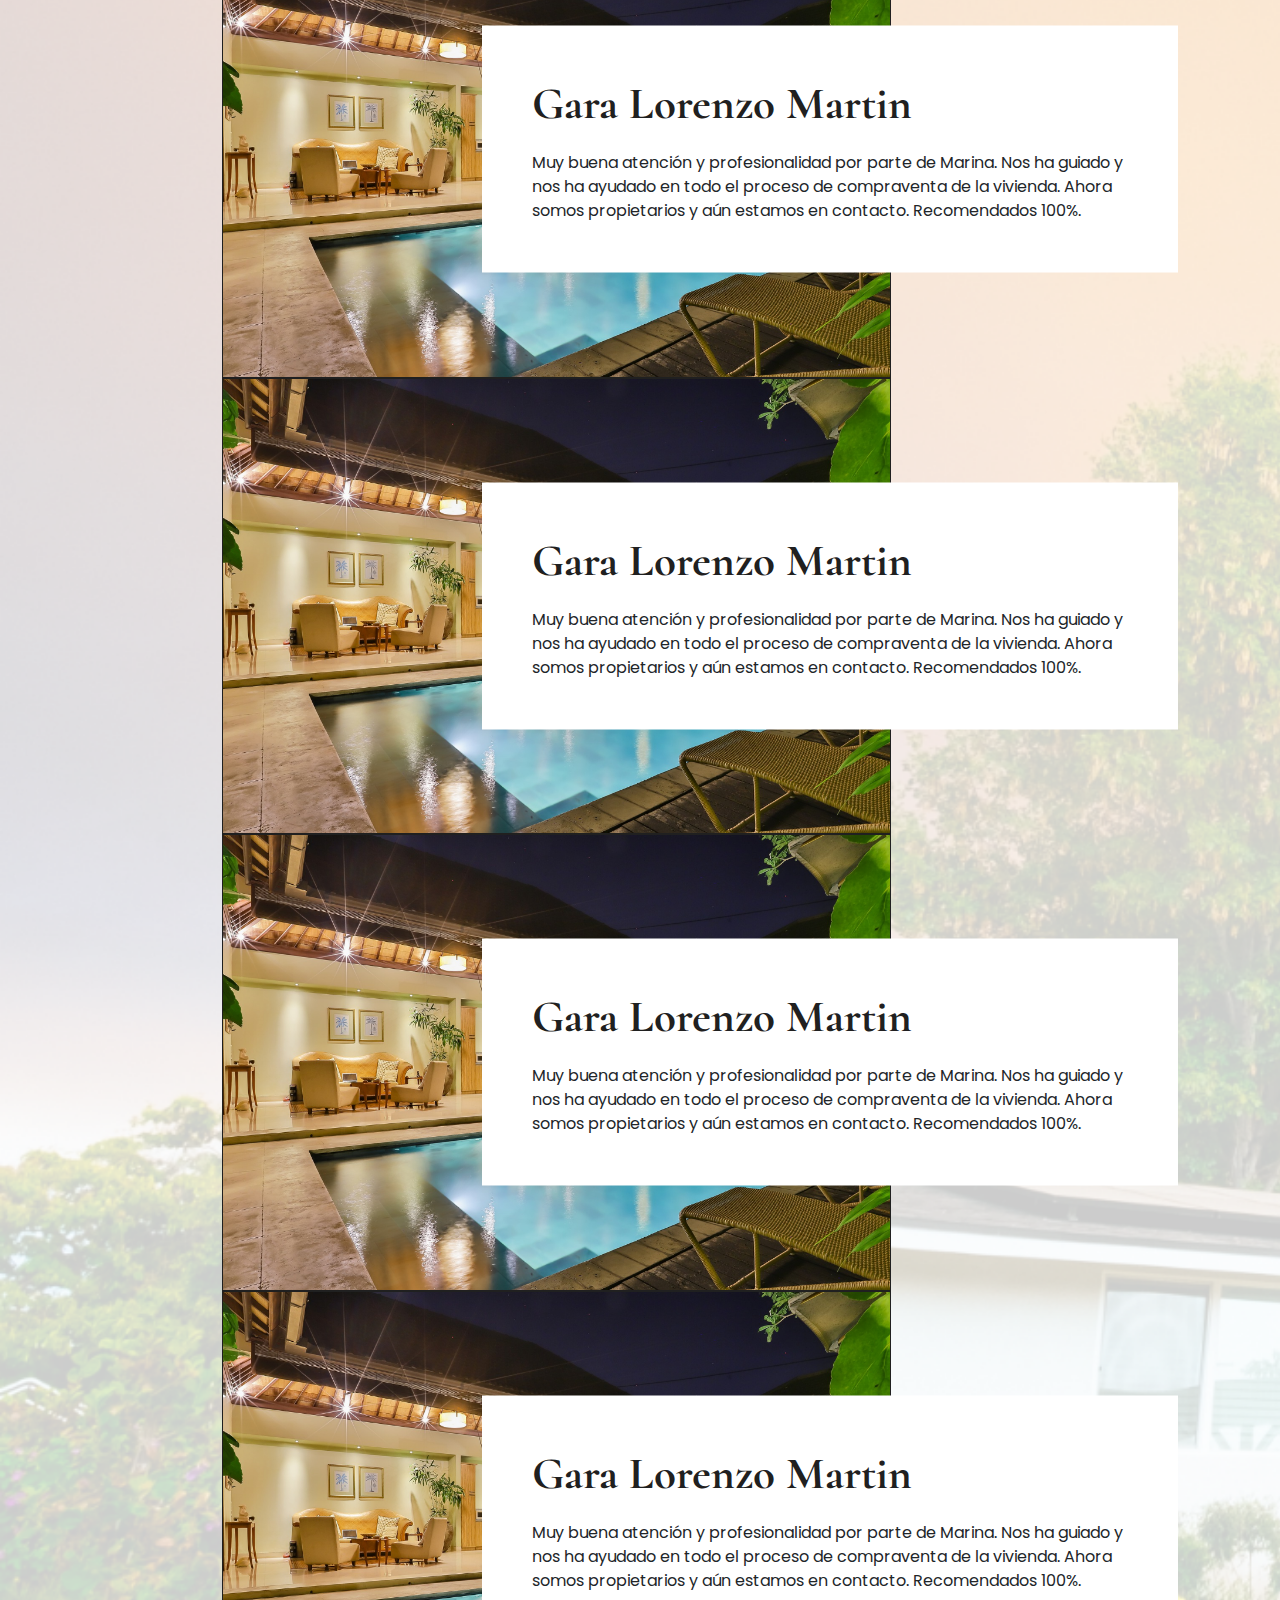
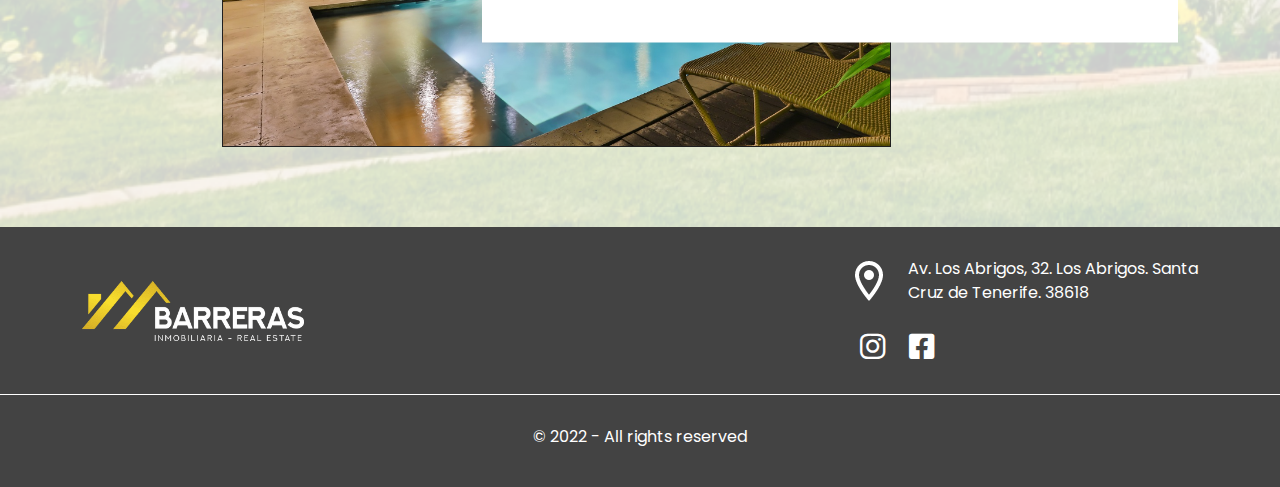
==== commit c977d9b5: "work update" ====
--- a/index.html
+++ b/index.html
@@ -28,19 +28,19 @@
                     <div class="collapse navbar-collapse" id="navbarNav">
                         <ul class="navbar-nav">
                             <li class="nav-item">
-                                <a class="nav-link active" aria-current="page" href="#">Buy</a>
+                                <a class="nav-link active" aria-current="page" href="buy_sell.html">Buy</a>
                             </li>
                             <li class="nav-item">
                                 <a class="nav-link" href="#">Rent</a>
                             </li>
                             <li class="nav-item">
-                                <a class="nav-link" href="#">Services</a>
+                                <a class="nav-link" href="service.html">Services</a>
                             </li>
                             <li class="nav-item">
-                                <a class="nav-link" href="#">About Us</a>
+                                <a class="nav-link" href="about.html">About Us</a>
                             </li>
                             <li class="nav-item">
-                                <a class="nav-link" href="#">Contact</a>
+                                <a class="nav-link" href="contact-us.html">Contact</a>
                             </li>
                         </ul>
                     </div>
@@ -387,6 +387,12 @@
     </div>
     <!-- Loader end -->
 
+    <!-- WhatsApp Icon Start -->
+    <a class="whatsapp-icon" href="#">
+        <img src="assets/images/whatsapp.png" alt="whatsapp" class="img-fluid">
+    </a>
+    <!-- WhatsApp Icon end -->
+
     <!-- Js File Link -->
     <script src=" assets/js/jquery-3.6.0.min.js "></script>
     <script src=" assets/js/bootstrap.bundle.min.js "></script>
--- a/assets/css/style.css
+++ b/assets/css/style.css
@@ -33,6 +33,10 @@
 
 
 /************ Common Class Start ******************/
+
+body {
+    font-family: 'Poppins', sans-serif;
+}
 
 .section-main-title {
     font-size: 40px;
@@ -125,6 +129,8 @@
     font-family: 'Poppins', sans-serif;
 }
 
+.nav-link:focus,
+.nav-link:hover,
 .nav-link:hover {
     color: #ffffff;
     opacity: 0.8;
@@ -317,7 +323,6 @@
     background-image: url('../images/lake.png');
     background-repeat: no-repeat;
     background-size: cover;
-    margin-top: -90px;
     position: relative;
     background-position: center;
 }
@@ -444,13 +449,6 @@
 }
 
 
-/* reference: https://css-tricks.com/styling-cross-browser-compatible-range-inputs-css/ */
-
-.range-slider-container {
-    max-width: 300px;
-}
-
-
 /*********** Home Structure Section End *********/
 
 
@@ -659,6 +657,10 @@
     transform: translateY(-50%);
 }
 
+.rent-slider-img-two img {
+    width: 100%;
+}
+
 .rent-slider-item {
     position: relative;
     padding: 0 120px;
@@ -960,13 +962,13 @@
 }
 
 .why-barreras-title {
-    font-size: 60px;
+    font-size: 40px;
     font-family: 'Cormorant', serif;
     margin-bottom: 50px;
 }
 
 .why-barreras-content-discription {
-    font-size: 20px;
+    font-size: 18px;
     margin-bottom: 50px;
 }
 
@@ -1110,6 +1112,111 @@
 /*********** About Page End **************/
 
 
+/*********** Service Page Start **************/
+
+.service-landing-section {
+    background-image: url(../images/service-back.png);
+}
+
+
+/*********** Service Page End **************/
+
+
+/*********** Contact Page Start **************/
+
+.contact-landing-section {
+    background-image: url(../images/contact-us-back.png);
+}
+
+.get-touch-section {
+    padding: 100px 0 70px;
+}
+
+.get-touch-heading .section-description {
+    text-align: center;
+    margin-bottom: 0;
+}
+
+.get-touch-heading .section-main-title {
+    margin-bottom: 20px;
+}
+
+.get-touch-heading {
+    margin-bottom: 50px;
+}
+
+.get-touch-section .form-control:focus,
+.get-touch-section .form-control {
+    background-color: #fff;
+    border: 1px solid rgba(101, 109, 109, 0.5);
+    color: #202020;
+}
+
+.get-touch-section .form-control::placeholder {
+    color: #202020;
+}
+
+.inquiries-section {
+    padding: 100px 0;
+    background-color: #EEEEEE;
+}
+
+.inquiries-section .section-main-title {
+    margin-bottom: 0;
+}
+
+.inquiries-content-item:not(:last-child) {
+    margin-bottom: 30px;
+}
+
+.inquiries-label {
+    display: block;
+    font-size: 20px;
+    font-family: 'Cormorant', serif;
+    font-weight: bold;
+    margin-bottom: 15px;
+}
+
+.inquiries-link {
+    color: #202020;
+    text-decoration: none;
+    display: block;
+    width: max-content;
+    max-width: 100%;
+}
+
+.inquiries-link:hover {
+    color: #202020;
+    opacity: 0.8;
+}
+
+.inquiries-link:not(:last-child) {
+    margin-bottom: 10px;
+}
+
+.contact-map-section {
+    line-height: 0;
+}
+
+.contact-map-section iframe {
+    width: 100%;
+    height: 500px;
+}
+
+
+/*********** Contact Page End **************/
+
+.whatsapp-icon {
+    position: fixed;
+    width: 50px;
+    right: 50px;
+    bottom: 50px;
+    box-shadow: 0 0 5px rgba(0, 0, 0, 0.3);
+    border-radius: 50%;
+    z-index: 70;
+}
+
+
 /*************** Footer Start ****************/
 
 .footer {
@@ -1259,6 +1366,16 @@
     }
     .p-rent-section {
         margin-bottom: 0;
+    }
+    .property-description-content {
+        font-size: 18px;
+        margin-bottom: 30px;
+    }
+    .why-barreras-section .why-barreras-img {
+        width: calc(100% - 60px);
+    }
+    .why-barreras-content-discription {
+        margin-bottom: 30px;
     }
 }
 
@@ -1435,6 +1552,45 @@
     .rent-slider-img-two {
         left: -50px;
     }
+    .why-barreras-content-discription {
+        font-size: 16px;
+    }
+    .why-barreras-section {
+        padding: 70px 0;
+    }
+    .rent-slider-details {
+        width: 490px;
+    }
+    .our-team-card-body {
+        width: 90%;
+        padding: 20px;
+    }
+    .country-item {
+        margin: 0 5px;
+    }
+    .our-team-member-name {
+        font-size: 22px;
+    }
+    .our-team-member-number {
+        font-size: 16px;
+        margin-bottom: 10px;
+    }
+    .country-item img {
+        width: 25px;
+        height: 18px;
+        border-radius: 3px;
+    }
+    .our-team-section {
+        padding: 70px 0;
+    }
+    .why-barreras-img::before {
+        top: 30px;
+        right: -30px;
+    }
+    .information-content-title {
+        font-size: 34px;
+        margin-bottom: 10px;
+    }
 }
 
 @media (max-width: 991px) {
@@ -1548,6 +1704,48 @@
         width: 100%;
         object-fit: cover;
         height: 100vh;
+    }
+    .why-barreras-section .why-barreras-img {
+        margin-bottom: 50px;
+    }
+    .our-team-card-body {
+        margin: -50px auto 0;
+        border: 2px solid #fff;
+        padding: 10px;
+    }
+    .about-us-section {
+        padding-top: 0;
+    }
+    .about-us-section .why-barreras-content {
+        width: 100%;
+        margin-bottom: 20px;
+    }
+    .information-content {
+        padding: 20px;
+    }
+    .about-us-section .why-barreras-img::before {
+        top: 20px;
+        right: -20px;
+    }
+    .about-us-section-item:not(:last-child) {
+        margin-bottom: 50px;
+    }
+    .information-content-title {
+        font-size: 24px;
+        margin-bottom: 10px;
+    }
+    .information-content-description {
+        font-size: 16px;
+    }
+    .contact-map-section iframe {
+        width: 100%;
+        height: 400px;
+    }
+    .get-touch-section {
+        padding: 70px 0;
+    }
+    .inquiries-section {
+        padding: 70px 0;
     }
 }
 
@@ -1721,9 +1919,6 @@
         padding-top: 20px;
         padding-bottom: 40px;
     }
-    .florence-section {
-        padding-bottom: 0;
-    }
     .rent-slider-section .rent-slider-item {
         margin: 0;
     }
@@ -1742,6 +1937,71 @@
         width: 90%;
         margin: -15px auto 0;
     }
+    .why-barreras-title {
+        font-size: 28px;
+        margin-bottom: 30px;
+    }
+    .why-barreras-img::before {
+        top: 20px;
+        right: -20px;
+    }
+    .why-barreras-section .why-barreras-img {
+        width: calc(100% - 20px);
+    }
+    .why-barreras-section {
+        padding: 40px 0;
+    }
+    .our-team-section {
+        padding: 50px 0 30px;
+    }
+    .our-team-card {
+        margin-bottom: 30px;
+    }
+    .about-us-section-item:nth-child(odd) .row {
+        flex-direction: column-reverse;
+    }
+    .information-item .row {
+        flex-wrap: wrap;
+    }
+    .information-content-col {
+        margin: -20px auto 0;
+    }
+    .information-item:nth-child(even) .information-img-col {
+        margin: -20px auto 0;
+    }
+    .information-item:nth-child(even) .information-content-col {
+        margin-left: auto;
+    }
+    .information-item:nth-child(even) .row {
+        flex-direction: column-reverse;
+    }
+    .information-item {
+        margin-bottom: 50px;
+    }
+    .information-img {
+        width: calc(100% - 20px);
+    }
+    .why-barreras-about-us-title {
+        font-size: 26px;
+        margin-bottom: 10px;
+    }
+    .get-touch-section .form-control:focus,
+    .get-touch-section .form-control {
+        padding: 10px 15px;
+        font-size: 14px;
+        border-radius: 5px;
+    }
+    .inquiries-section-title {
+        margin-bottom: 30px;
+    }
+    .inquiries-section {
+        padding: 50px 0;
+    }
+    .whatsapp-icon {
+        width: 40px;
+        right: 20px;
+        bottom: 20px
+    }
 }
 
 
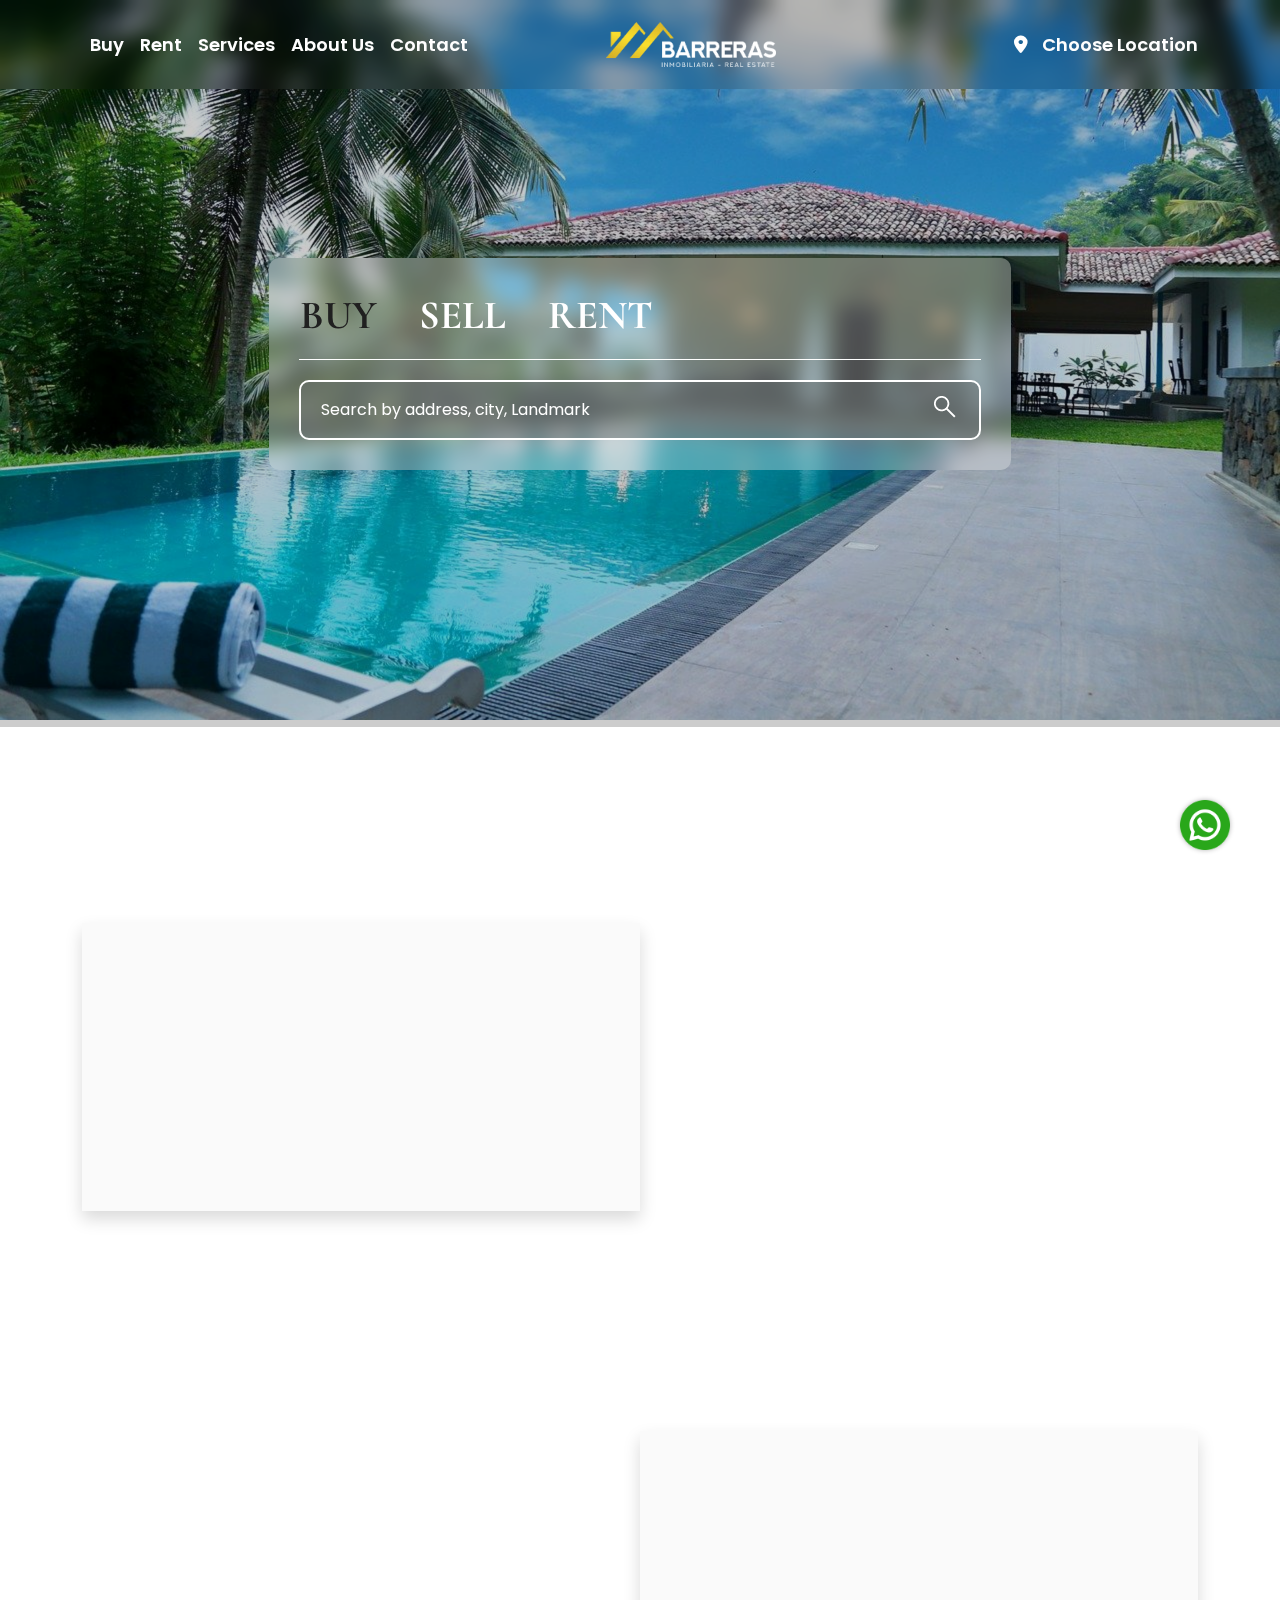
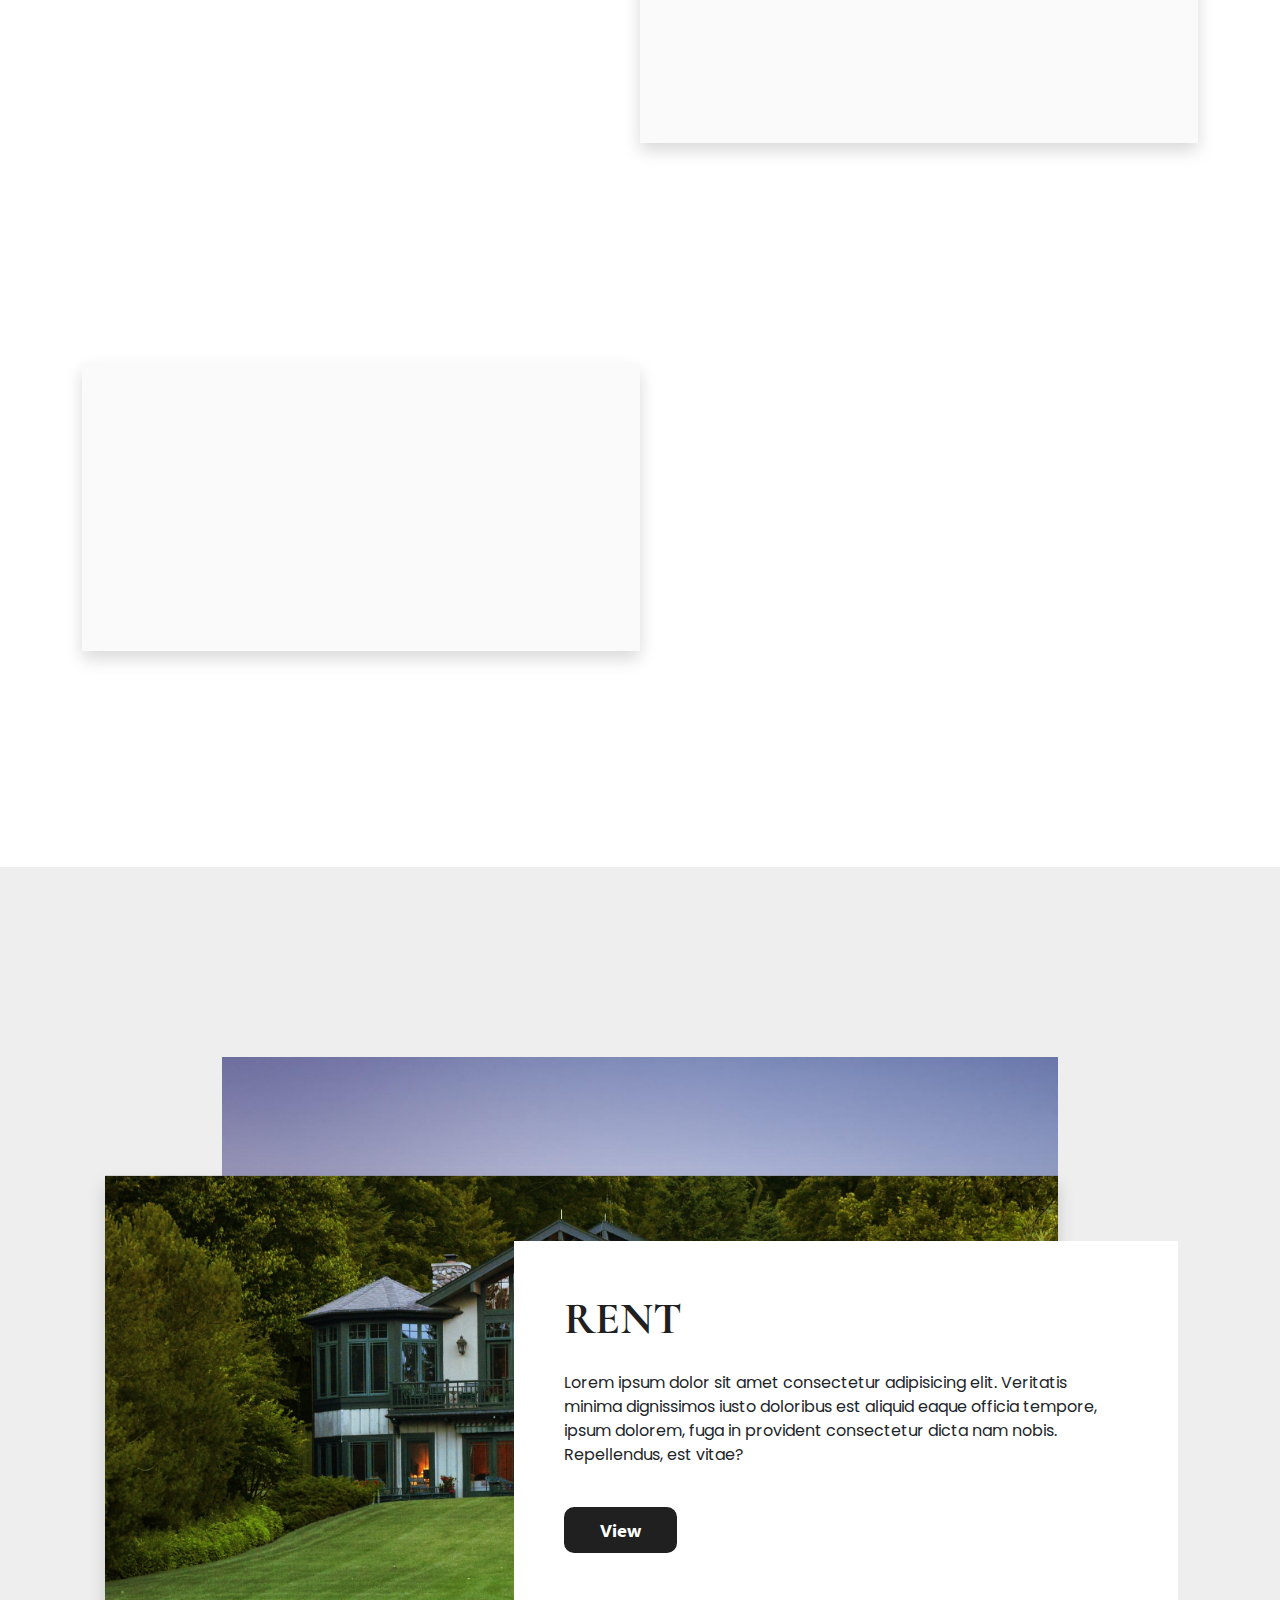
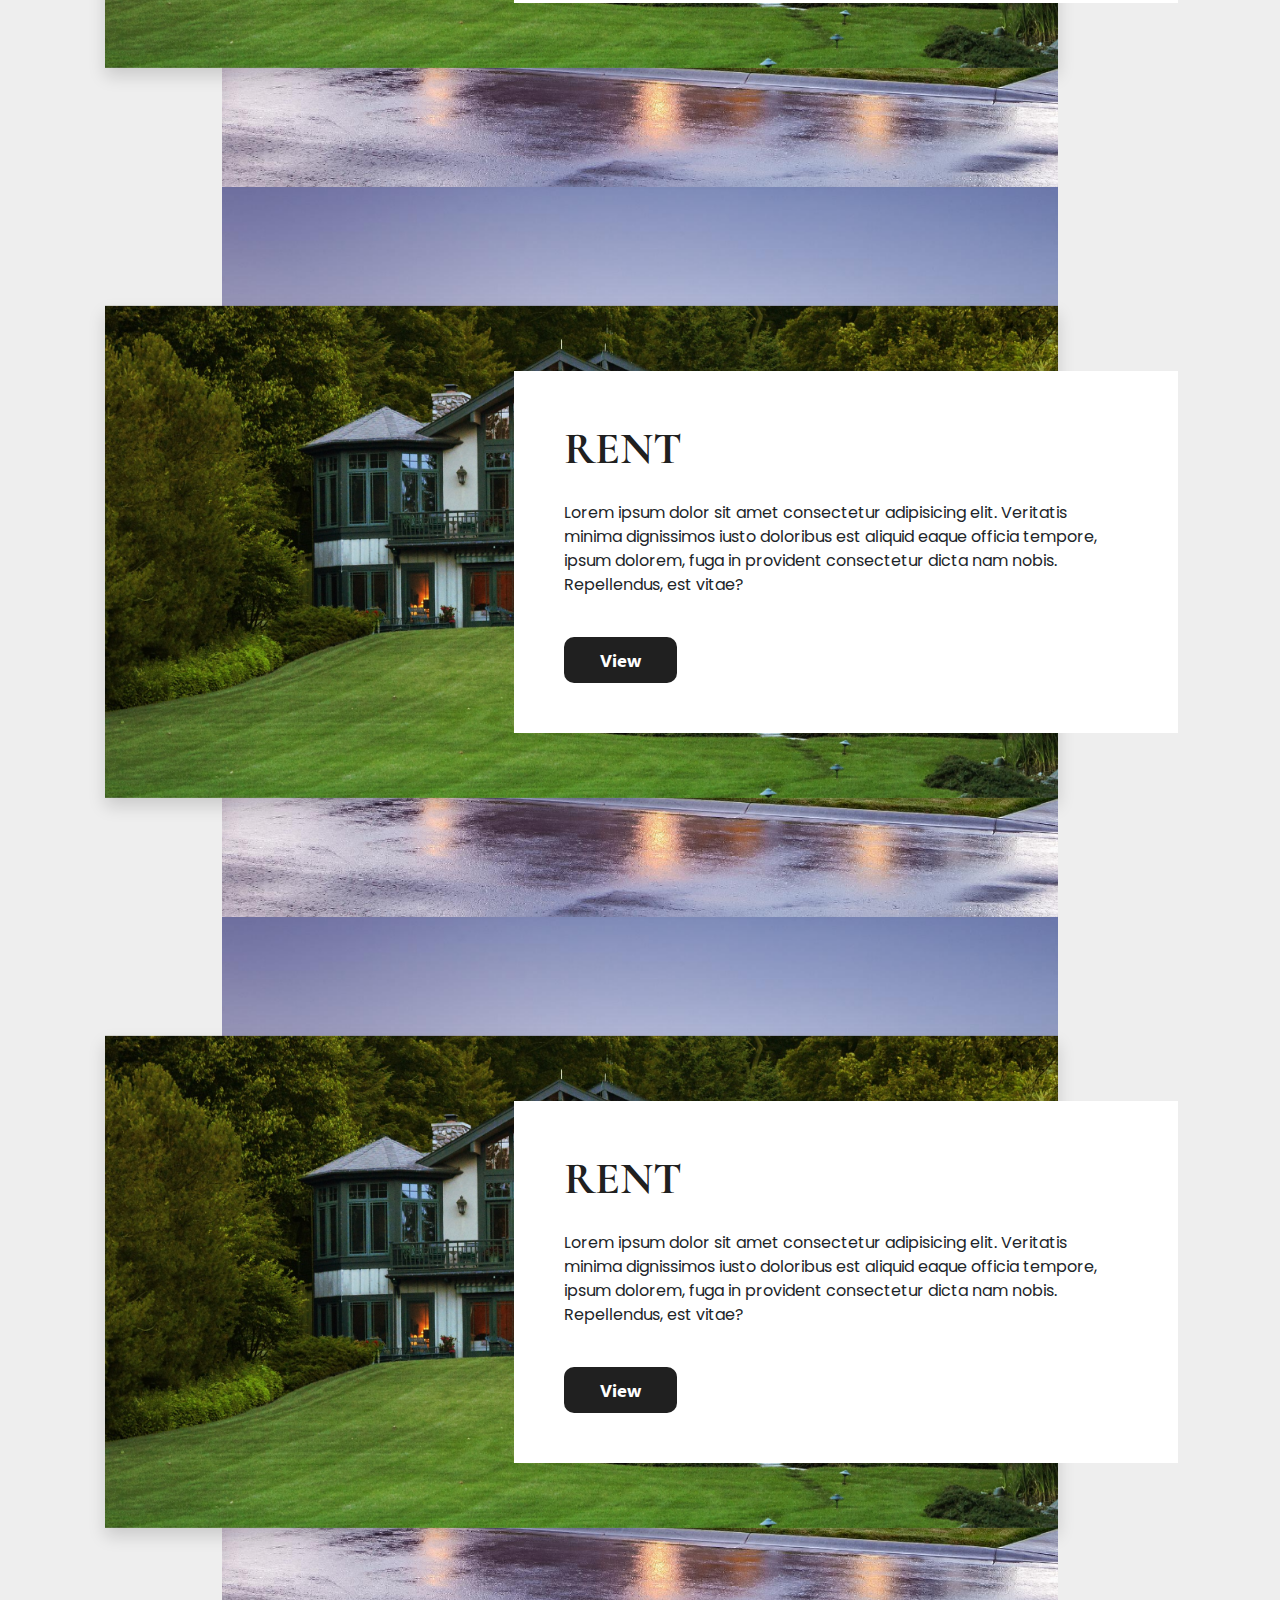
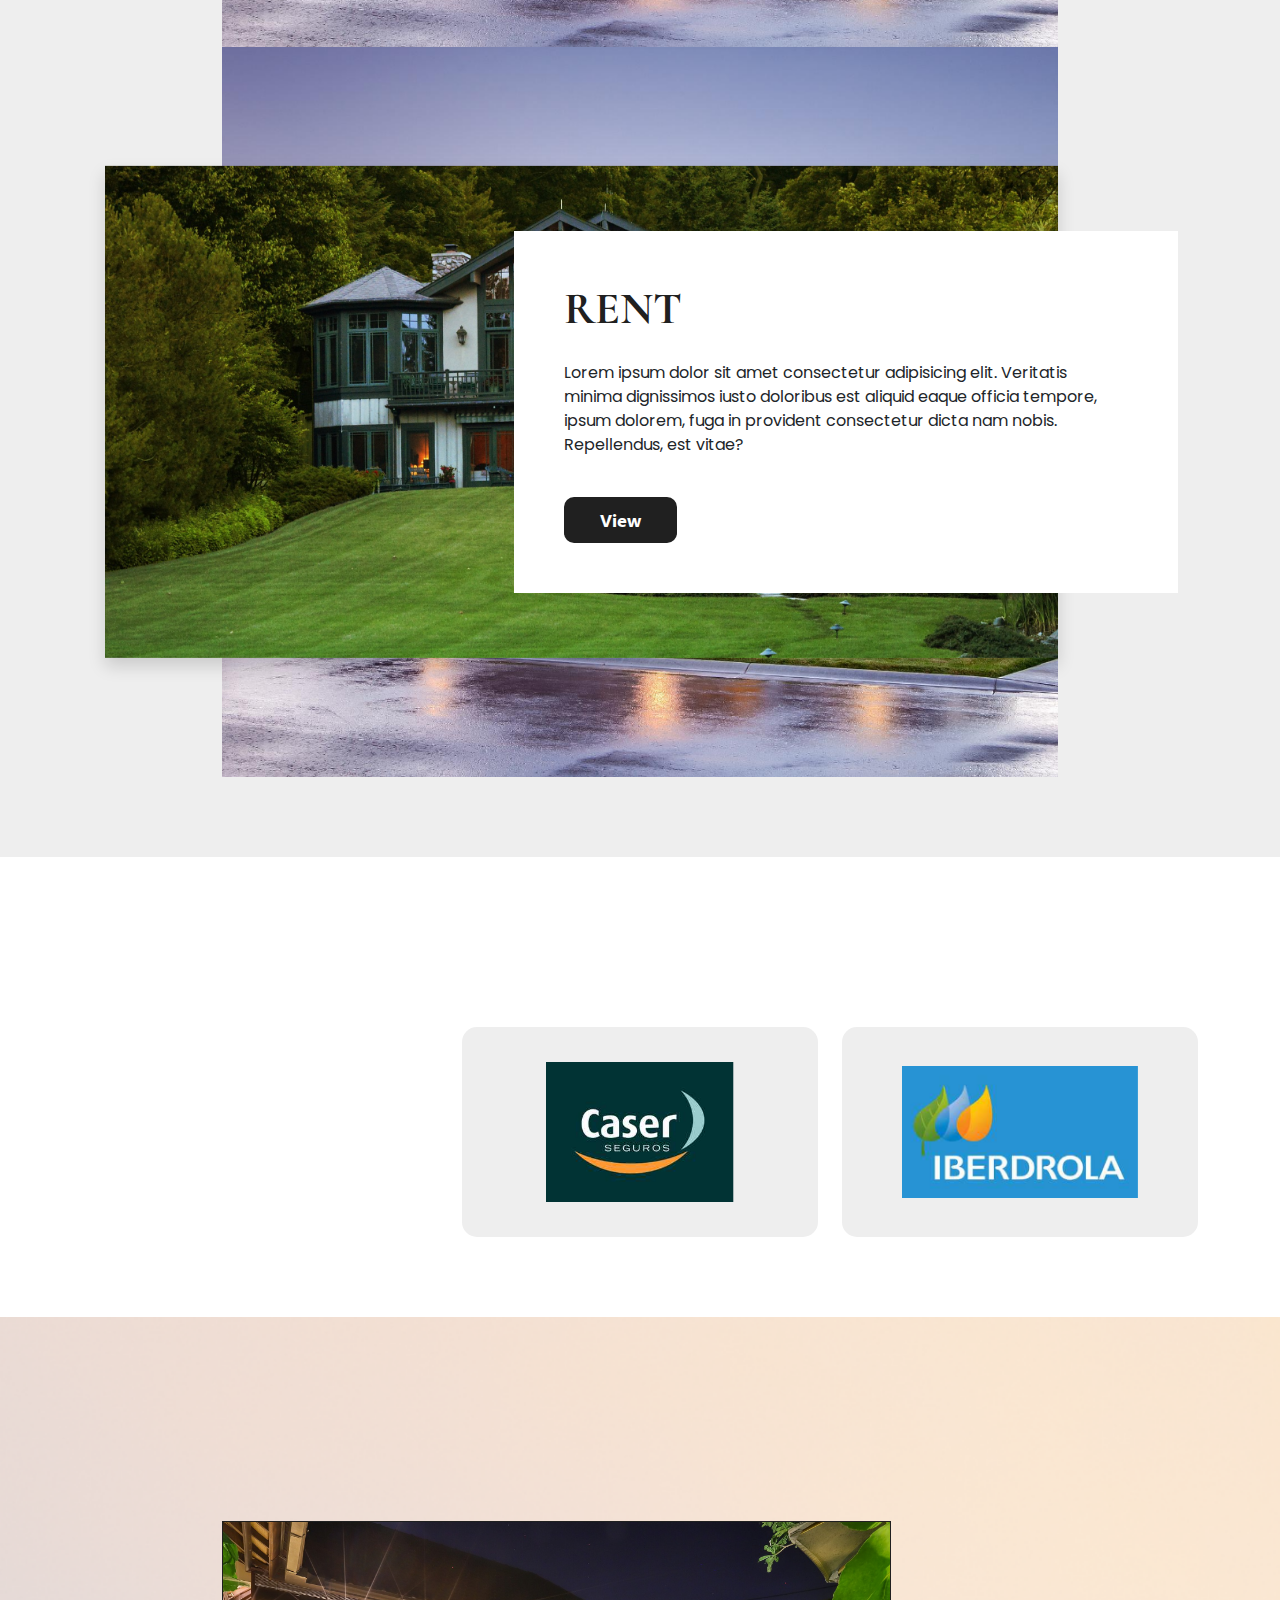
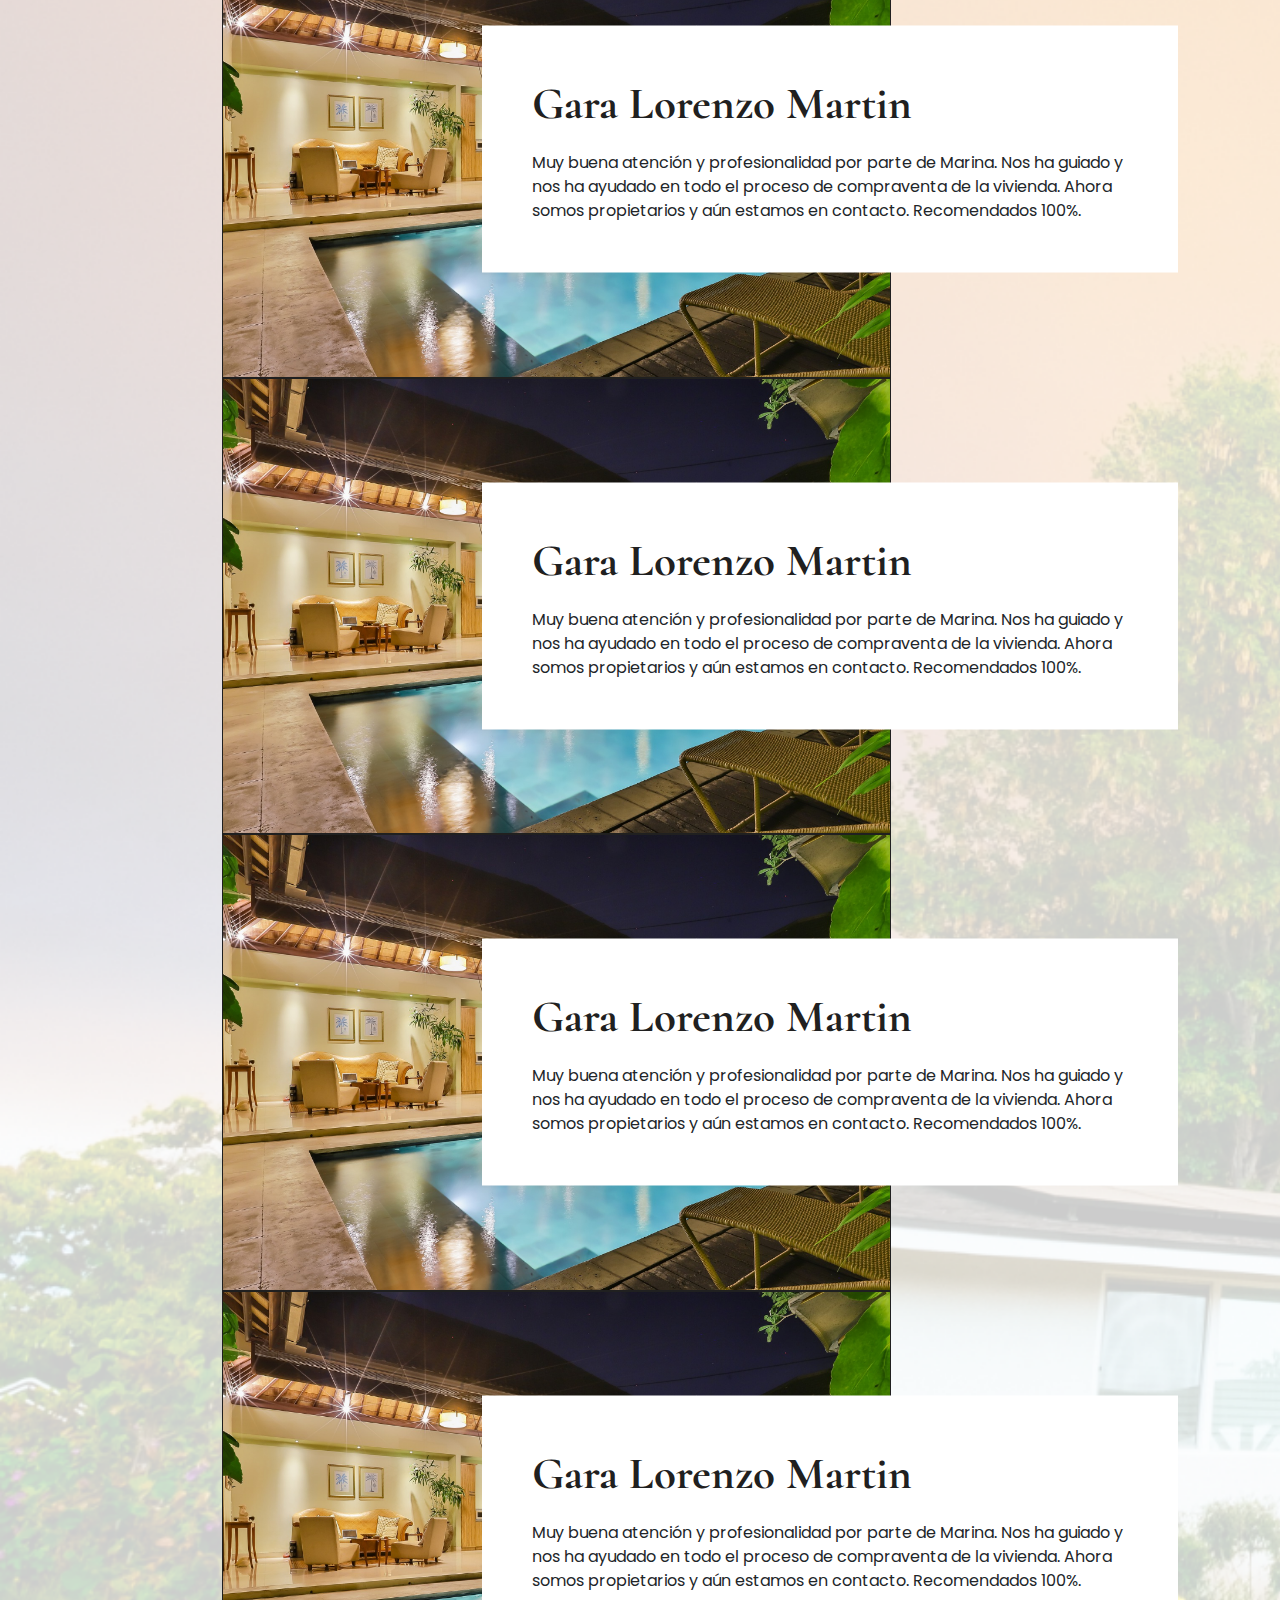
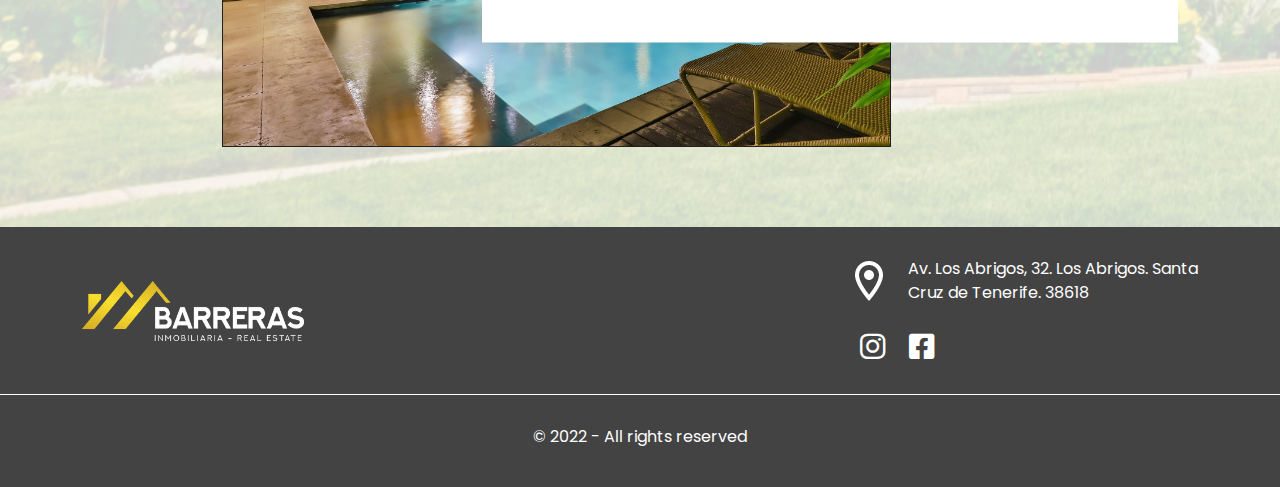
==== commit f8ce2e47: "works" ====
--- a/index.html
+++ b/index.html
@@ -14,6 +14,7 @@
     />
     <link rel="stylesheet" href="https://cdn.jsdelivr.net/npm/bootstrap-icons@1.8.3/font/bootstrap-icons.css">
     <link rel="stylesheet" href="assets/css/all.min.css">
+    <link rel="stylesheet" href="assets/css/aos.css">
     <link rel="stylesheet" href="assets/css/style.css">
 </head>
 
@@ -67,7 +68,7 @@
 
     <!-- Landing Section Start -->
     <section class="landing-section">
-        <div class="landing-content">
+        <div class="landing-content" data-aos="fade-up" data-aos-duration="1500">
             <div class="landing-video-content">
                 <video autoplay muted loop playsinline preload="metadata" src="assets/images/Abama Resort.mp4" poster="assets/images/landing.png" width="100%" class="landing-video"></video>
                 <!-- <img src="assets/images/video_play.png" alt="" class="img-fluid landing-video-icon"> -->
@@ -128,16 +129,16 @@
     <!-- Buy Property Section Start -->
     <section class="p-buy-section">
         <div class="container">
-            <h2 class="p-buy-title text-center section-main-title">Welcome To The Land Of The Eternal Spring</h2>
+            <h2 class="p-buy-title text-center section-main-title" data-aos="fade-up" data-aos-duration="1500">Welcome To The Land Of The Eternal Spring</h2>
             <div class="p-buy-content">
                 <div class="p-buy-details shadow">
-                    <h2 class="p-buy-details-title section-title">
+                    <h2 class="p-buy-details-title section-title" data-aos="fade-up" data-aos-duration="1500">
                         Buy your property with us
                     </h2>
-                    <p class="p-buy-details-discription section-discription">Buying a home is a big step and there can be a lot to consider. At Inmobiliaria Barreras we believe it should be one of the most fulfilling experiences of your life.</p>
-                    <a href="#" class="btn btn-dark p-buy-btn">Buy Now</a>
-                </div>
-                <div class="p-buy-video-content">
+                    <p class="p-buy-details-discription section-discription" data-aos="fade-up" data-aos-duration="2000">Buying a home is a big step and there can be a lot to consider. At Inmobiliaria Barreras we believe it should be one of the most fulfilling experiences of your life.</p>
+                    <a href="#" class="btn btn-dark p-buy-btn" data-aos="fade-up" data-aos-duration="1500">Buy Now</a>
+                </div>
+                <div class="p-buy-video-content" data-aos="zoom-in" data-aos-duration="1500">
                     <img src="assets/images/buy.jpg" alt="" class="img-fluid">
                     <!-- <video autoplay muted loop playsinline preload="metadata" src="assets/images/landing-v.mp4" poster="assets/images/buy.png" width="100%" height="100%" class="landing-video p-buy-video"></video> -->
                 </div>
@@ -151,15 +152,15 @@
         <div class="container">
             <div class="p-buy-content p-sell-content">
                 <div class="p-buy-details  p-sell-details shadow">
-                    <h2 class="p-buy-details-title section-title">
+                    <h2 class="p-buy-details-title section-title" data-aos="fade-up" data-aos-duration="1500">
                         Sell your property with us
                     </h2>
-                    <p class="p-buy-details-discription section-discription">
+                    <p class="p-buy-details-discription section-discription" data-aos="fade-up" data-aos-duration="2000">
                         Whether you're selling for the first time or have sold up and moved on before, we want to make sure that you’re well informed and know exactly what to expect every step of the way.
                     </p>
-                    <a href="#" class="btn btn-dark p-buy-btn">Sell Now</a>
-                </div>
-                <div class="p-buy-video-content p-sell-video-content">
+                    <a href="#" class="btn btn-dark p-buy-btn" data-aos="fade-up" data-aos-duration="1500">Sell Now</a>
+                </div>
+                <div class="p-buy-video-content p-sell-video-content" data-aos="zoom-in" data-aos-duration="1500">
                     <img src="assets/images/sell.png" alt="" class="img-fluid">
                     <!-- <video autoplay muted loop playsinline preload="metadata" src=" assets/images/sell.mov " poster=" assets/images/sell.png " width=" 100% " height=" 100% " class=" landing-video p-buy-video "></video> -->
                 </div>
@@ -173,13 +174,13 @@
         <div class=" container ">
             <div class=" p-buy-content p-rent-content ">
                 <div class=" p-buy-details shadow ">
-                    <h2 class=" p-buy-details-title section-title ">
+                    <h2 class=" p-buy-details-title section-title" data-aos="fade-up" data-aos-duration="1500">
                         Rent your property with us
                     </h2>
-                    <p class=" p-buy-details-discription section-discription ">Whether you are looking to rent your first home, or seeking a property management service, we will help you understand the process, and get all the facts!</p>
-                    <a href=" # " class=" btn btn-dark p-buy-btn p-rent-btn">Buy on Rent Now</a>
-                </div>
-                <div class=" p-buy-video-content ">
+                    <p class=" p-buy-details-discription section-discription " data-aos="fade-up" data-aos-duration="2000">Whether you are looking to rent your first home, or seeking a property management service, we will help you understand the process, and get all the facts!</p>
+                    <a href=" # " class=" btn btn-dark p-buy-btn p-rent-btn" data-aos="fade-up" data-aos-duration="1500">Buy on Rent Now</a>
+                </div>
+                <div class=" p-buy-video-content " data-aos="zoom-in" data-aos-duration="1500">
                     <img src="assets/images/rent.png" alt="" class="img-fluid">
                     <!-- <video autoplay muted loop playsinline preload="metadata" src=" assets/images/rent.mov " poster=" assets/images/rent.png " width=" 100% " height=" 100% " class=" landing-video p-buy-video "></video> -->
                 </div>
@@ -189,10 +190,10 @@
     <!-- Rent Property Section End -->
 
     <!-- Rent Property Slider Start -->
-    <section class=" rent-slider-section ">
+    <section class=" rent-slider-section">
         <div class=" container ">
             <div class=" rent-slider-content ">
-                <h2 class="rent-slider-title text-center section-main-title ">THE LAND OF THE ETERNAL SPRING
+                <h2 class="rent-slider-title text-center section-main-title" data-aos="zoom-in" data-aos-duration="2500">THE LAND OF THE ETERNAL SPRING
                 </h2>
                 <div class="rent-slider-list">
                     <div class="rent-slider-item ">
@@ -217,7 +218,7 @@
                             <div class="rent-slider-details bg-white ">
                                 <h2 class="rent-slider-details-title section-title">RENT</h2>
                                 <p class="rent-slider-details-discription section-discription">Lorem ipsum dolor sit amet consectetur adipisicing elit. Veritatis minima dignissimos iusto doloribus est aliquid eaque officia tempore, ipsum dolorem, fuga in provident consectetur dicta nam nobis. Repellendus, est vitae?</p>
-                                <a href="#" class="btn btn-dark ">View</a>
+                                <a href="#" class="btn btn-dark">View</a>
                             </div>
                         </div>
                     </div>
@@ -258,11 +259,11 @@
     <section class="partnership-section">
         <div class="container">
             <div class="partnership-content">
-                <h2 class="partnership-title section-main-title text-center">Partnerships</h2>
+                <h2 class="partnership-title section-main-title text-center" data-aos="zoom-in" data-aos-duration="1000">Partnerships</h2>
                 <div class="row">
 
                     <div class="col col-12 col-md-4">
-                        <div class="partnership-item text-center">
+                        <div class="partnership-item text-center" data-aos="zoom-in" data-aos-duration="2000">
                             <div class="partnership-img">
                                 <img src="assets/images/tyco.png" alt="" class="img-fluid">
                             </div>
@@ -294,9 +295,9 @@
     <section class="lorenzo-section">
         <div class="container">
             <div class="lorenzo-content">
-                <h2 class="rent-slider-title text-center section-main-title lorenzo-title">Customer Testimonials
+                <h2 class="rent-slider-title text-center section-main-title lorenzo-title" data-aos="fade-up" data-aos-duration="1500">Customer Testimonials
                 </h2>
-                <h4 class="lorenzo-subtitle text-center section-discription">What our customers say about us.
+                <h4 class="lorenzo-subtitle text-center section-discription" data-aos="fade-up" data-aos-duration="2000">What our customers say about us.
                 </h4>
                 <div class="rent-slider-list lorenzo-list">
 
@@ -397,6 +398,7 @@
     <script src=" assets/js/jquery-3.6.0.min.js "></script>
     <script src=" assets/js/bootstrap.bundle.min.js "></script>
     <script src=" assets/js/slick.min.js "></script>
+    <script src=" assets/js/aos.js "></script>
     <script src=" assets/js/custom.js "></script>
 </body>
 
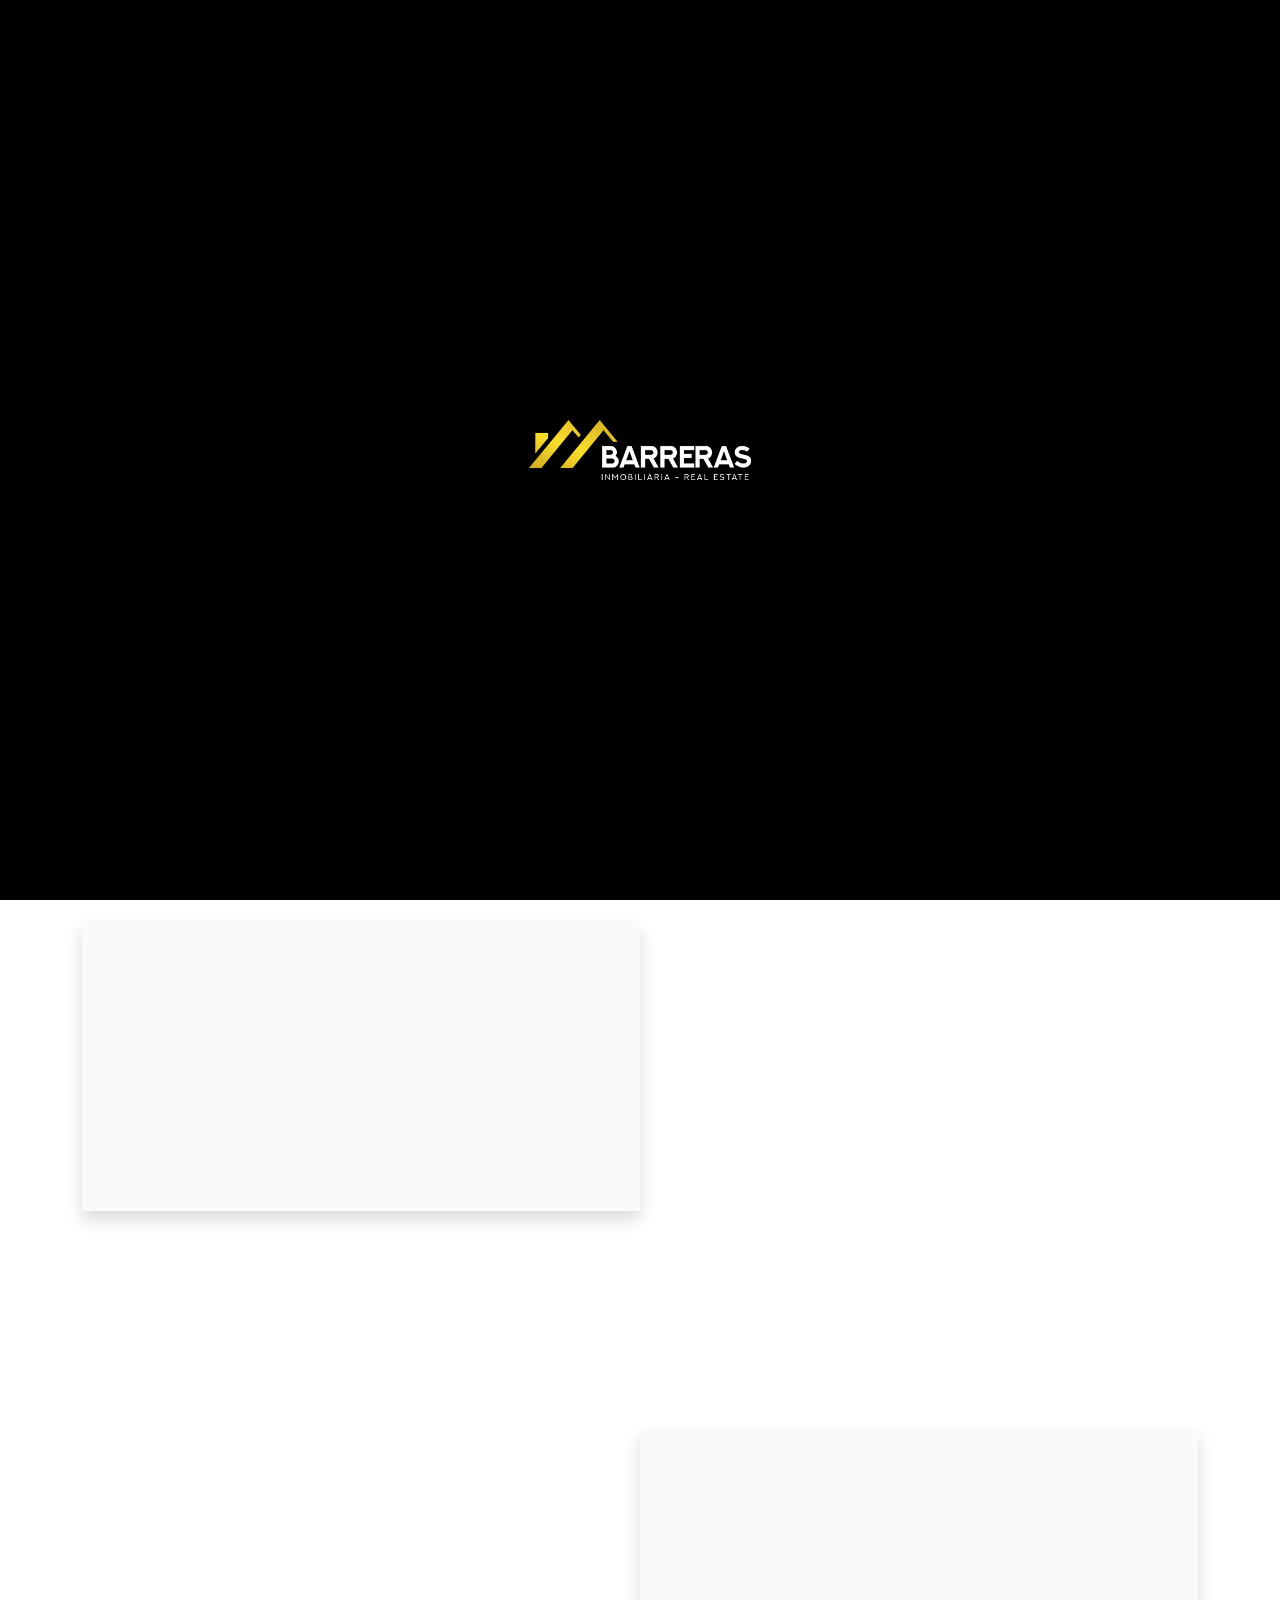
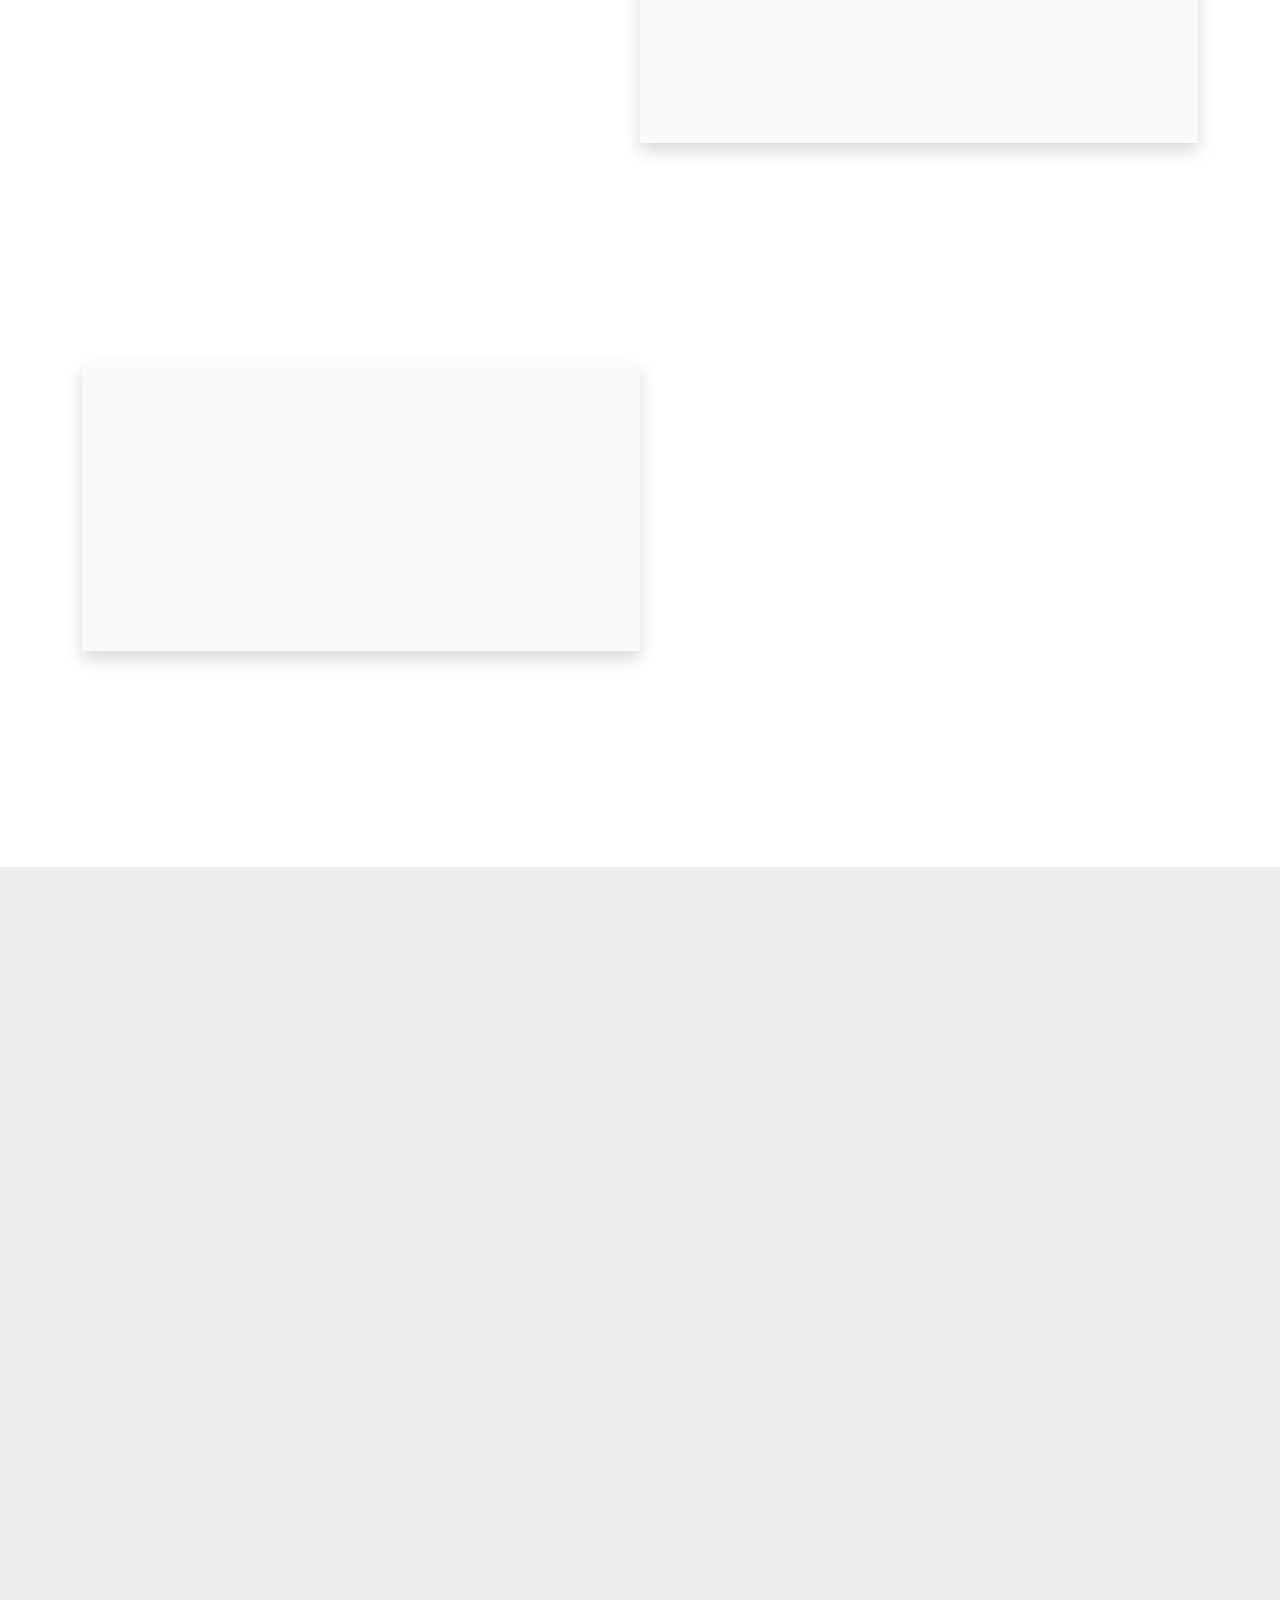
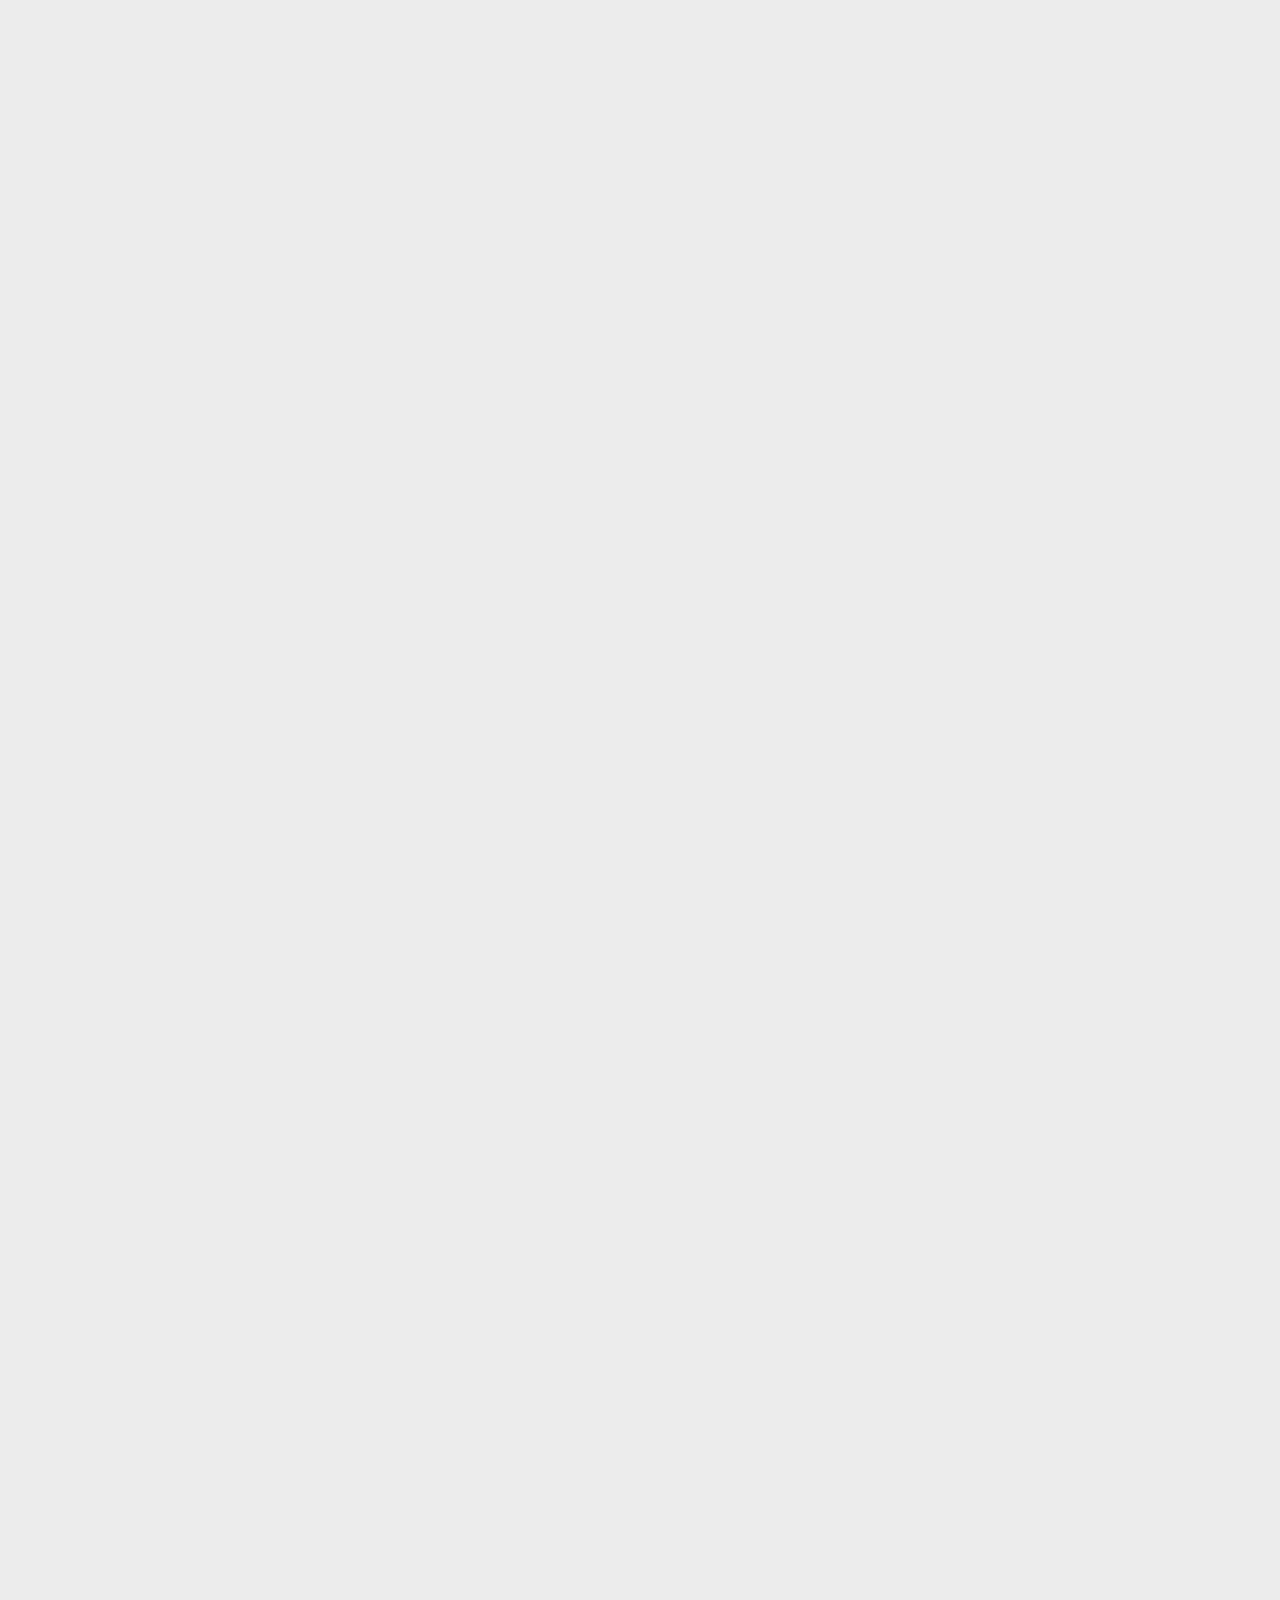
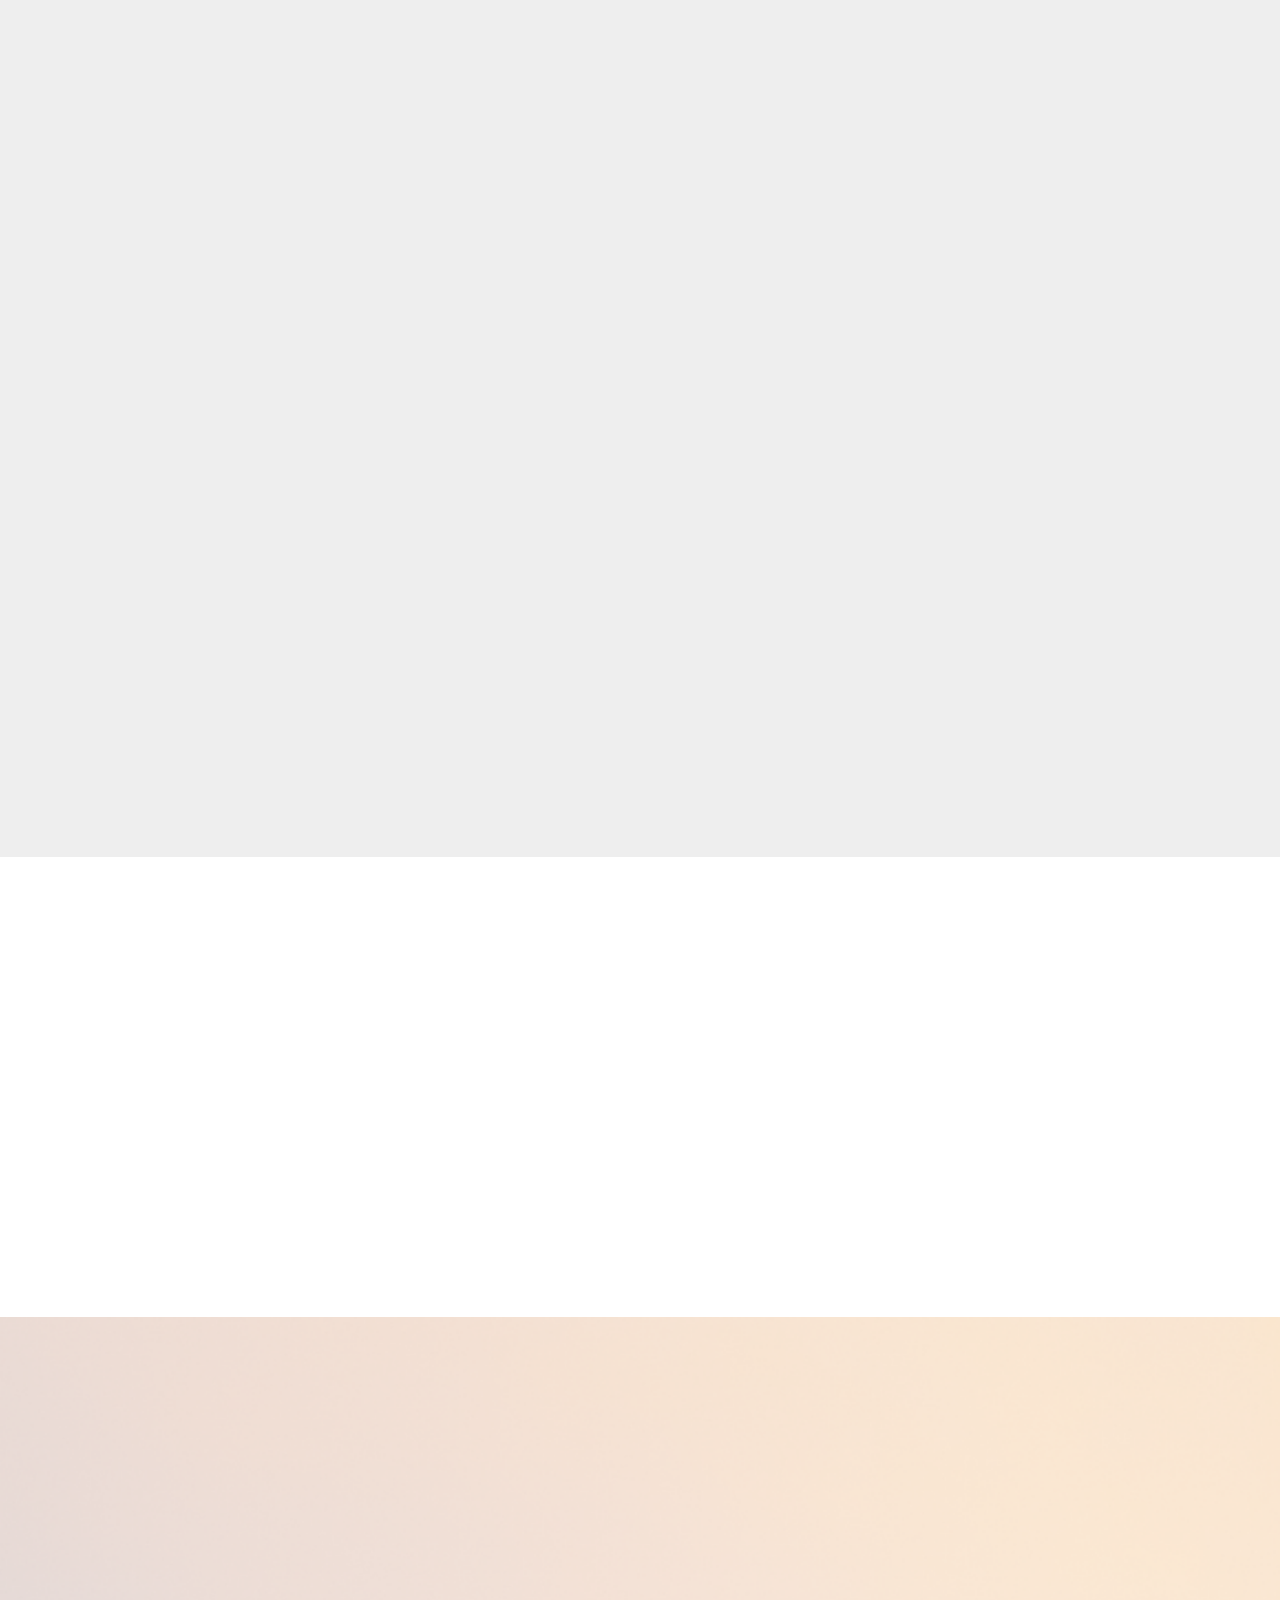
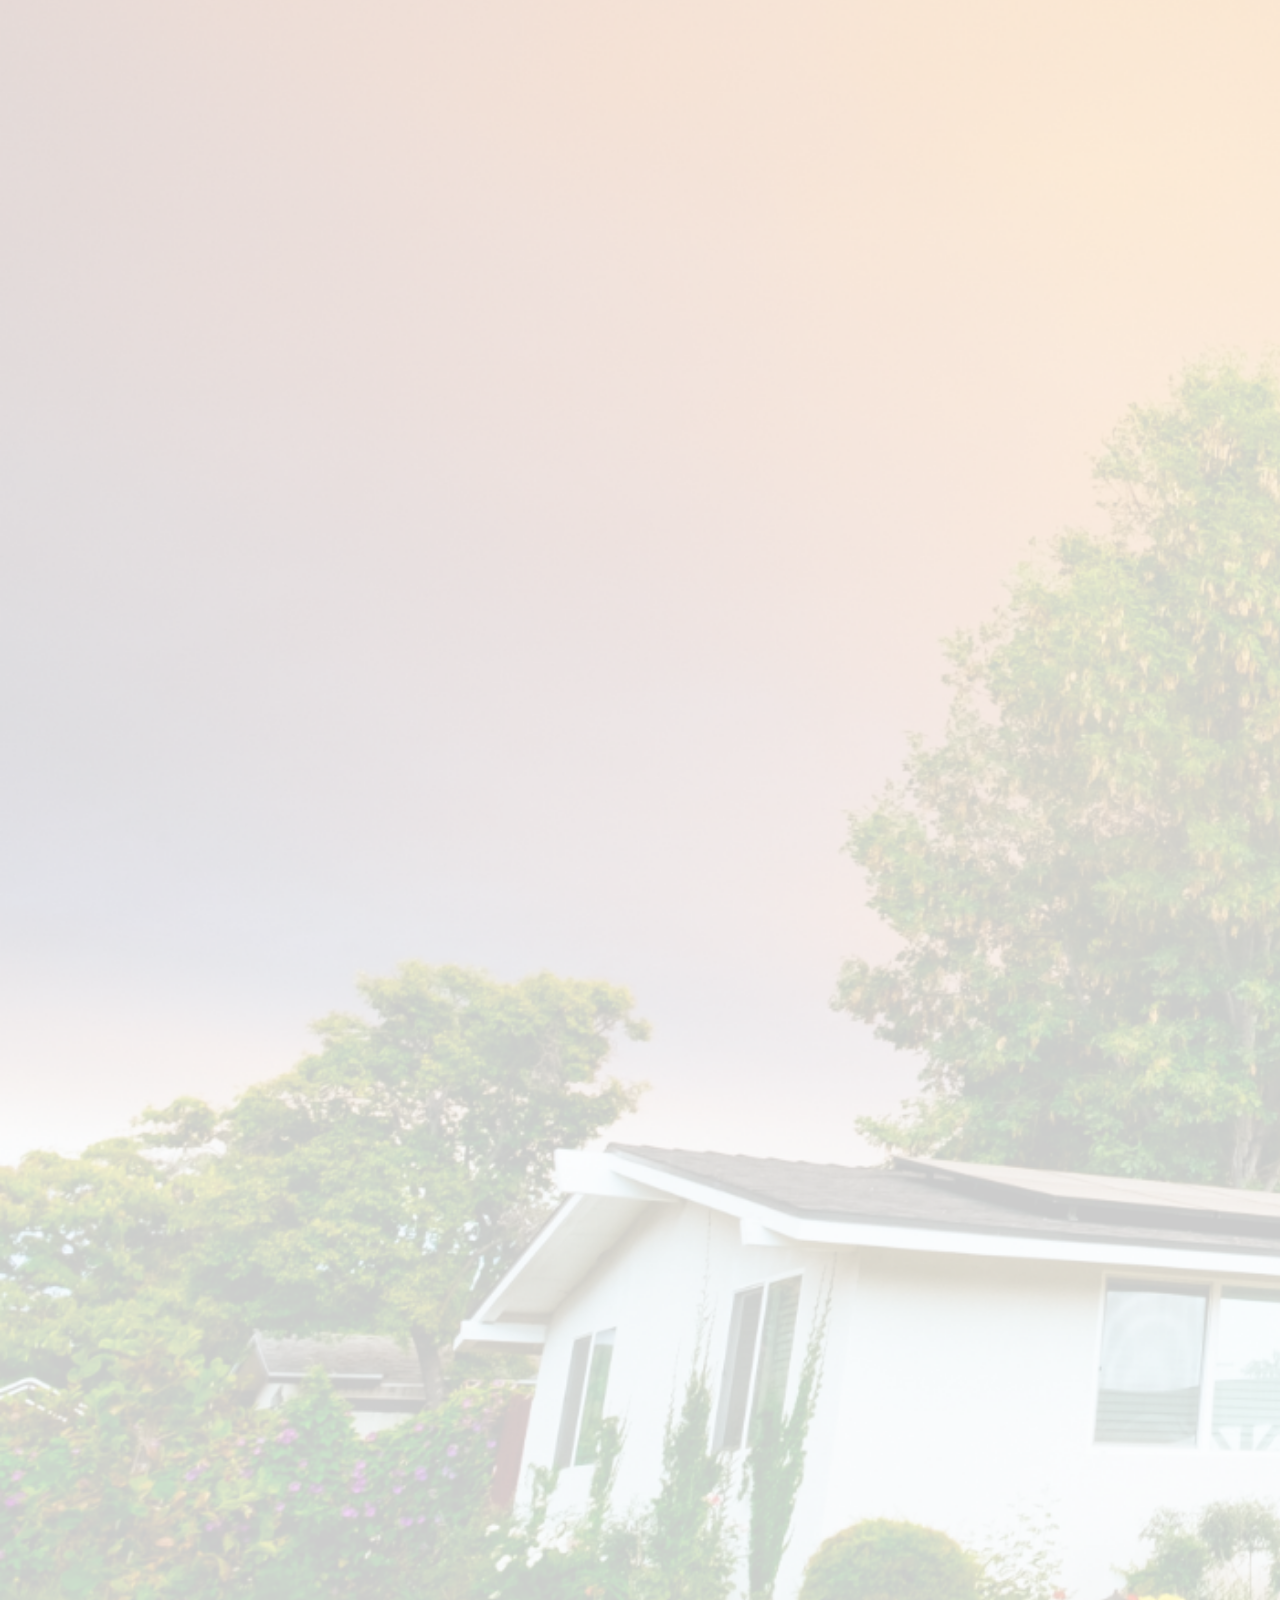
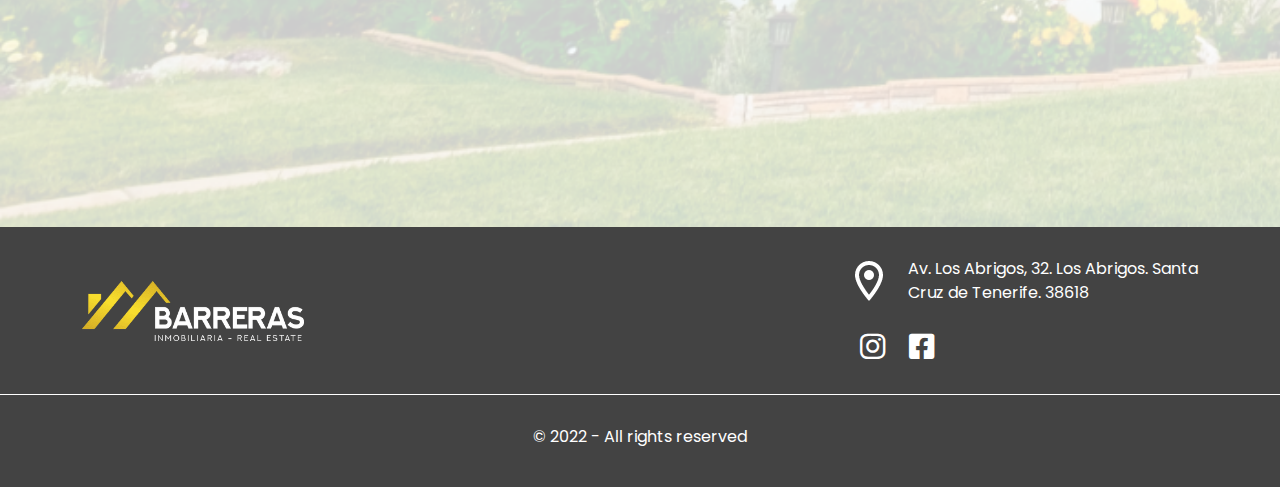
==== commit 7f967d18: "animation" ====
--- a/index.html
+++ b/index.html
@@ -193,9 +193,9 @@
     <section class=" rent-slider-section">
         <div class=" container ">
             <div class=" rent-slider-content ">
-                <h2 class="rent-slider-title text-center section-main-title" data-aos="zoom-in" data-aos-duration="2500">THE LAND OF THE ETERNAL SPRING
+                <h2 class="rent-slider-title text-center section-main-title" data-aos="zoom-in" data-aos-duration="2000">THE LAND OF THE ETERNAL SPRING
                 </h2>
-                <div class="rent-slider-list">
+                <div class="rent-slider-list" data-aos="zoom-in" data-aos-duration="2500">
                     <div class="rent-slider-item ">
                         <div class=" rent-slider-img ">
                             <img src="assets/images/rent_3.png " alt=" " class="img-fluid">
@@ -248,7 +248,6 @@
                             </div>
                         </div>
                     </div>
-
                 </div>
             </div>
         </div>
@@ -263,21 +262,21 @@
                 <div class="row">
 
                     <div class="col col-12 col-md-4">
-                        <div class="partnership-item text-center" data-aos="zoom-in" data-aos-duration="2000">
+                        <div class="partnership-item text-center" data-aos="fade-up" data-aos-duration="1500">
                             <div class="partnership-img">
                                 <img src="assets/images/tyco.png" alt="" class="img-fluid">
                             </div>
                         </div>
                     </div>
                     <div class="col col-12 col-md-4">
-                        <div class="partnership-item text-center">
+                        <div class="partnership-item text-center" data-aos="fade-up" data-aos-duration="2000">
                             <div class="partnership-img">
                                 <img src="assets/images/caser.png" alt="" class="img-fluid">
                             </div>
                         </div>
                     </div>
                     <div class="col col-12 col-md-4">
-                        <div class="partnership-item text-center">
+                        <div class="partnership-item text-center" data-aos="fade-up" data-aos-duration="2Z500">
                             <div class="partnership-img">
                                 <img src="assets/images/iberdrola.png" alt="" class="img-fluid">
                             </div>
@@ -299,7 +298,7 @@
                 </h2>
                 <h4 class="lorenzo-subtitle text-center section-discription" data-aos="fade-up" data-aos-duration="2000">What our customers say about us.
                 </h4>
-                <div class="rent-slider-list lorenzo-list">
+                <div class="rent-slider-list lorenzo-list" data-aos="zoom-in" data-aos-duration="2500">
 
                     <div class="rent-slider-item lorenzo-item">
                         <div class=" rent-slider-img  lorenzo-img">
--- a/assets/css/style.css
+++ b/assets/css/style.css
@@ -576,6 +576,7 @@
     margin-top: 110px;
     position: relative;
     z-index: 2;
+    overflow: hidden;
 }
 
 .p-buy-video-content {
@@ -1087,6 +1088,7 @@
     padding: 50px;
     background-color: #FAFAFA;
     box-shadow: 0 3px 6px rgb(0 0 0 / 16%);
+    overflow: hidden;
 }
 
 .information-item .row {
